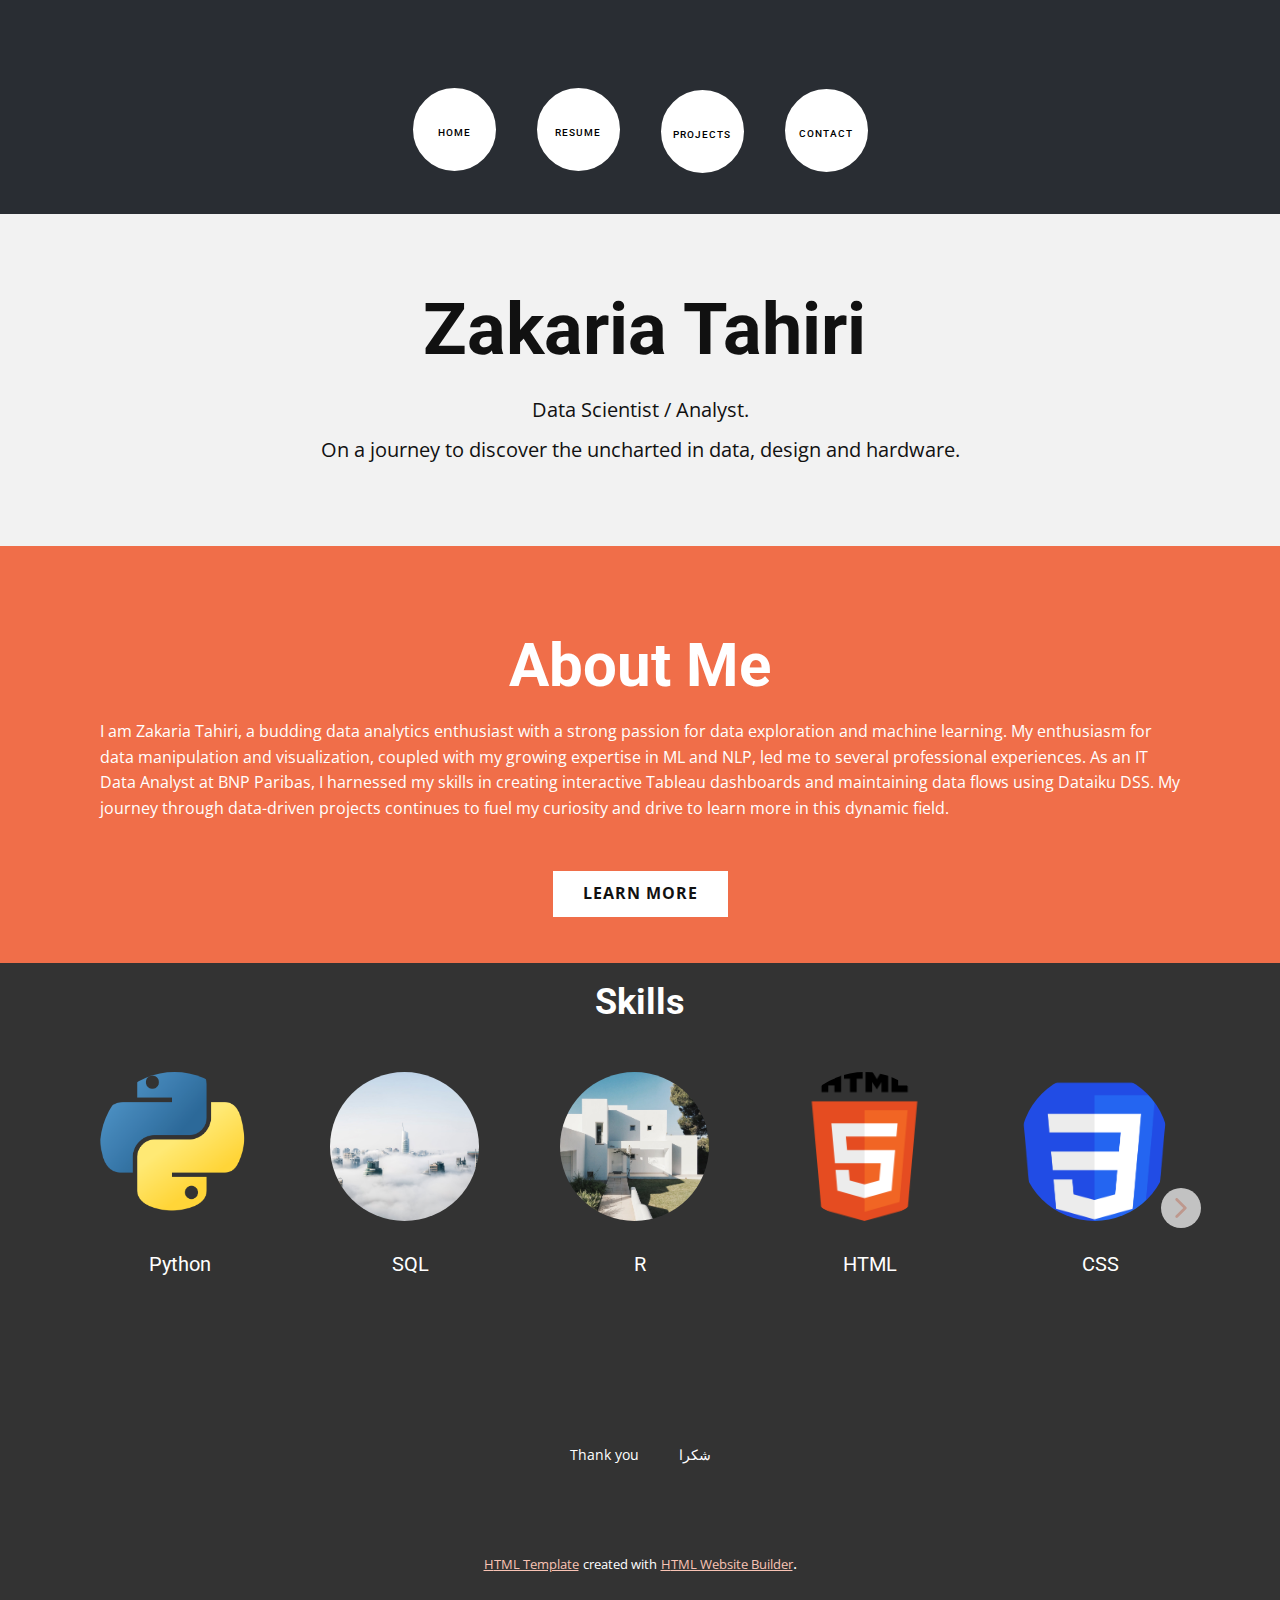
==== index.html @ 678f65ca "main" ====
<!DOCTYPE html>
<html style="font-size: 16px;" lang="en"><head>
    <meta name="viewport" content="width=device-width, initial-scale=1.0">
    <meta charset="utf-8">
    <meta name="keywords" content="​Hello!, ​Kalvin Piterson, My Portfolio, Testimonials, ​IT Solution Strategy Development, ​My Experties, Nam ultrices ultrices nec tortor pulvinar esteras loremips est orem., Follow us, Contact Me">
    <meta name="description" content="">
    <title>Home</title>
    <link rel="stylesheet" href="nicepage.css" media="screen">
<link rel="stylesheet" href="Home.css" media="screen">
    <script class="u-script" type="text/javascript" src="jquery.js" defer=""></script>
    <script class="u-script" type="text/javascript" src="nicepage.js" defer=""></script>
    <meta name="generator" content="Nicepage 5.3.6, nicepage.com">
    <link id="u-theme-google-font" rel="stylesheet" href="https://fonts.googleapis.com/css?family=Roboto:100,100i,300,300i,400,400i,500,500i,700,700i,900,900i|Open+Sans:300,300i,400,400i,500,500i,600,600i,700,700i,800,800i">
    
    
    
    
    <script type="application/ld+json">{
		"@context": "http://schema.org",
		"@type": "Organization",
		"name": ""
}</script>
    <meta name="theme-color" content="#f06e49">
    <meta property="og:title" content="Home">
    <meta property="og:type" content="website">
  </head>
  <body data-home-page="Home.html" data-home-page-title="Home" class="u-body u-palette-1-base u-xl-mode" data-lang="en"><header class="u-clearfix u-header u-palette-5-dark-3 u-header" id="sec-48dd"><div class="u-clearfix u-sheet u-sheet-1">
        <div class="u-align-center u-container-align-center u-container-style u-group u-shape-rectangle u-group-1">
          <div class="u-container-layout u-valign-middle u-container-layout-1">
            <div class="u-align-center u-border-4 u-border-white u-container-align-center u-container-style u-group u-hover-feature u-shape-circle u-white u-group-2" data-href="Resume.html" title="Resume">
              <div class="u-container-layout u-valign-middle">
                <h5 class="u-align-center u-hover-feature u-text u-text-default u-text-palette-1-base u-text-1">
                  <a class="u-active-none u-border-none u-btn u-button-link u-button-style u-hover-none u-none u-text-black u-btn-1" href="Resume.html">Resume</a>
                </h5>
              </div>
            </div>
            <div class="u-align-center u-border-4 u-border-white u-container-align-center u-container-style u-group u-hover-feature u-shape-circle u-white u-group-3" data-href="Home.html" title="Home">
              <div class="u-container-layout u-valign-middle">
                <h5 class="u-align-center u-hover-feature u-text u-text-default u-text-palette-1-base u-text-2">
                  <a class="u-active-none u-border-none u-btn u-button-link u-button-style u-hover-none u-none u-text-black u-btn-2" href="https://nicepage.com/k/auction-website-templates">Home</a>
                </h5>
              </div>
            </div>
            <div class="u-align-center u-border-4 u-border-white u-container-align-center u-container-style u-group u-hover-feature u-shape-circle u-white u-group-4" data-animation-name="" data-animation-duration="0" data-animation-delay="0" data-animation-direction="" data-href="Contact.html" title="Contact">
              <div class="u-container-layout u-valign-middle">
                <h5 class="u-align-center u-hover-feature u-text u-text-default u-text-palette-3-base u-text-3">
                  <a class="u-active-none u-border-hover-grey-75 u-border-none u-btn u-button-link u-button-style u-hover-none u-none u-text-black u-btn-3" href="https://nicepage.cc">Contact</a>
                </h5>
              </div>
            </div>
            <div class="u-align-center u-border-4 u-border-white u-container-align-center u-container-style u-group u-hover-feature u-shape-circle u-white u-group-5" data-animation-name="" data-animation-duration="0" data-animation-delay="0" data-animation-direction="">
              <div class="u-container-layout u-valign-middle">
                <h5 class="u-align-center u-hover-feature u-text u-text-default u-text-palette-2-base u-text-4">
                  <a class="u-active-none u-border-none u-btn u-button-link u-button-style u-hover-none u-none u-text-black u-btn-4" href="Projects.html">Projects</a>
                </h5>
              </div>
            </div>
          </div>
        </div>
      </div></header>
    <section class="u-align-center u-clearfix u-grey-5 u-section-1" id="sec-8700">
      <div class="u-clearfix u-sheet u-valign-middle u-sheet-1">
        <h1 class="u-align-center u-text u-text-1">Zakaria Tahiri</h1>
        <p class="u-align-center u-text u-text-2">Data Scientist / Analyst.<br> On a journey to discover the uncharted in data, design and hardware.
        </p>
      </div>
      
      
      
      
      
      
      
      
    </section>
    <section class="u-clearfix u-section-2" id="sec-98ee">
      <div class="u-clearfix u-sheet u-sheet-1">
        <div class="u-clearfix u-expanded-width u-gutter-0 u-layout-wrap u-layout-wrap-1">
          <div class="u-layout">
            <div class="u-layout-row">
              <div class="u-align-left u-container-style u-layout-cell u-right-cell u-size-60 u-layout-cell-1">
                <div class="u-container-layout u-valign-bottom u-container-layout-1">
                  <h2 class="u-text u-text-1">About Me</h2>
                  <p class="u-text u-text-2"> I am Zakaria Tahiri, a budding data analytics enthusiast with a strong passion for data exploration and machine learning. My enthusiasm for data manipulation and visualization, coupled with my growing expertise in ML and NLP, led me to several professional experiences. As an IT Data Analyst at BNP Paribas, I harnessed my skills in creating interactive Tableau dashboards and maintaining data flows using Dataiku DSS. My journey through data-driven projects continues to fuel my curiosity and drive to learn more in this dynamic field.</p>
                  <a href="Contact.html" class="u-border-none u-btn u-button-style u-hover-black u-white u-btn-1">Learn more</a>
                </div>
              </div>
            </div>
          </div>
        </div>
      </div>
    </section>
    <section class="u-clearfix u-grey-80 u-section-3" id="carousel_57ac">
      <div class="u-clearfix u-sheet u-valign-middle u-sheet-1">
        <h2 class="u-align-center u-text u-text-default u-text-font u-text-1">Skills</h2>
        <div class="u-expanded-width u-layout-horizontal u-list u-list-1">
          <div class="u-repeater u-repeater-1">
            <div class="u-container-align-center u-container-style u-list-item u-repeater-item">
              <div class="u-container-layout u-similar-container u-container-layout-1">
                <div class="u-image u-image-circle u-image-1" alt="" data-image-width="1869" data-image-height="2048"></div>
                <h5 class="u-align-center u-text u-text-default u-text-2">Python</h5>
              </div>
            </div>
            <div class="u-container-align-center u-container-style u-list-item u-repeater-item">
              <div class="u-container-layout u-similar-container u-container-layout-2">
                <div class="u-image u-image-circle u-image-2" alt="" data-image-width="920" data-image-height="920"></div>
                <h5 class="u-align-center u-text u-text-default u-text-3">SQL</h5>
              </div>
            </div>
            <div class="u-container-align-center u-container-style u-list-item u-repeater-item">
              <div class="u-container-layout u-similar-container u-container-layout-3">
                <div class="u-image u-image-circle u-image-3" alt="" data-image-width="2560" data-image-height="1984"></div>
                <h5 class="u-align-center u-text u-text-default u-text-4">R</h5>
              </div>
            </div>
            <div class="u-container-align-center u-container-style u-list-item u-repeater-item">
              <div class="u-container-layout u-similar-container u-container-layout-4">
                <div class="u-image u-image-circle u-image-4" alt="" data-image-width="640" data-image-height="640"></div>
                <h5 class="u-align-center u-text u-text-default u-text-5">HTML</h5>
              </div>
            </div>
            <div class="u-container-align-center u-container-style u-list-item u-repeater-item">
              <div class="u-container-layout u-similar-container u-container-layout-5">
                <div class="u-image u-image-circle u-image-5" alt="" data-image-width="1452" data-image-height="2048"></div>
                <h5 class="u-align-center u-text u-text-default u-text-6">CSS</h5>
              </div>
            </div>
            <div class="u-container-align-center u-container-style u-list-item u-repeater-item">
              <div class="u-container-layout u-similar-container u-container-layout-6">
                <div class="u-image u-image-circle u-image-6" alt="" data-image-width="2800" data-image-height="1750"></div>
                <h5 class="u-align-center u-text u-text-default u-text-7">Javascript</h5>
              </div>
            </div>
            <div class="u-container-align-center u-container-style u-list-item u-repeater-item">
              <div class="u-container-layout u-similar-container u-container-layout-7">
                <div class="u-image u-image-circle u-image-7" alt="" data-image-width="334" data-image-height="334"></div>
                <h5 class="u-align-center u-text u-text-default u-text-8">Dataiku</h5>
              </div>
            </div>
            <div class="u-container-align-center u-container-style u-list-item u-repeater-item">
              <div class="u-container-layout u-similar-container u-container-layout-8">
                <div class="u-image u-image-circle u-image-8" alt="" data-image-width="2500" data-image-height="2467"></div>
                <h5 class="u-align-center u-text u-text-default u-text-9">Tableau</h5>
              </div>
            </div>
            <div class="u-container-align-center u-container-style u-list-item u-repeater-item">
              <div class="u-container-layout u-similar-container u-container-layout-9">
                <div class="u-image u-image-circle u-image-9" alt="" data-image-width="630" data-image-height="630"></div>
                <h5 class="u-align-center u-text u-text-default u-text-10">Power BI</h5>
              </div>
            </div>
          </div>
          <a class="u-absolute-vcenter u-gallery-nav u-gallery-nav-prev u-icon-circle u-opacity u-opacity-70 u-spacing-10 u-white u-gallery-nav-1" href="#" role="button">
            <span aria-hidden="true">
              <svg viewBox="0 0 451.847 451.847"><path d="M97.141,225.92c0-8.095,3.091-16.192,9.259-22.366L300.689,9.27c12.359-12.359,32.397-12.359,44.751,0
c12.354,12.354,12.354,32.388,0,44.748L173.525,225.92l171.903,171.909c12.354,12.354,12.354,32.391,0,44.744
c-12.354,12.365-32.386,12.365-44.745,0l-194.29-194.281C100.226,242.115,97.141,234.018,97.141,225.92z"></path></svg>
            </span>
            <span class="sr-only">
              <svg viewBox="0 0 451.847 451.847"><path d="M97.141,225.92c0-8.095,3.091-16.192,9.259-22.366L300.689,9.27c12.359-12.359,32.397-12.359,44.751,0
c12.354,12.354,12.354,32.388,0,44.748L173.525,225.92l171.903,171.909c12.354,12.354,12.354,32.391,0,44.744
c-12.354,12.365-32.386,12.365-44.745,0l-194.29-194.281C100.226,242.115,97.141,234.018,97.141,225.92z"></path></svg>
            </span>
          </a>
          <a class="u-gallery-nav u-gallery-nav-next u-icon-circle u-opacity u-opacity-70 u-spacing-10 u-white u-gallery-nav-2" href="#" role="button">
            <span aria-hidden="true">
              <svg viewBox="0 0 451.846 451.847"><path d="M345.441,248.292L151.154,442.573c-12.359,12.365-32.397,12.365-44.75,0c-12.354-12.354-12.354-32.391,0-44.744
L278.318,225.92L106.409,54.017c-12.354-12.359-12.354-32.394,0-44.748c12.354-12.359,32.391-12.359,44.75,0l194.287,194.284
c6.177,6.18,9.262,14.271,9.262,22.366C354.708,234.018,351.617,242.115,345.441,248.292z"></path></svg>
            </span>
            <span class="sr-only">
              <svg viewBox="0 0 451.846 451.847"><path d="M345.441,248.292L151.154,442.573c-12.359,12.365-32.397,12.365-44.75,0c-12.354-12.354-12.354-32.391,0-44.744
L278.318,225.92L106.409,54.017c-12.354-12.359-12.354-32.394,0-44.748c12.354-12.359,32.391-12.359,44.75,0l194.287,194.284
c6.177,6.18,9.262,14.271,9.262,22.366C354.708,234.018,351.617,242.115,345.441,248.292z"></path></svg>
            </span>
          </a>
        </div>
      </div>
    </section>
    
    
    <footer class="u-align-center u-clearfix u-footer u-grey-80 u-footer" id="sec-68bd"><div class="u-clearfix u-sheet u-valign-middle u-sheet-1">
        <p class="u-small-text u-text u-text-variant u-text-1">Thank you&nbsp; &nbsp; &nbsp; &nbsp; &nbsp; شكرا</p>
      </div></footer>
    <section class="u-backlink u-clearfix u-grey-80">
      <a class="u-link" href="https://nicepage.com/html-templates" target="_blank">
        <span>HTML Template</span>
      </a>
      <p class="u-text">
        <span>created with</span>
      </p>
      <a class="u-link" href="https://nicepage.com/html-website-builder" target="_blank">
        <span>HTML Website Builder</span>
      </a>. 
    </section>
  
</body></html>
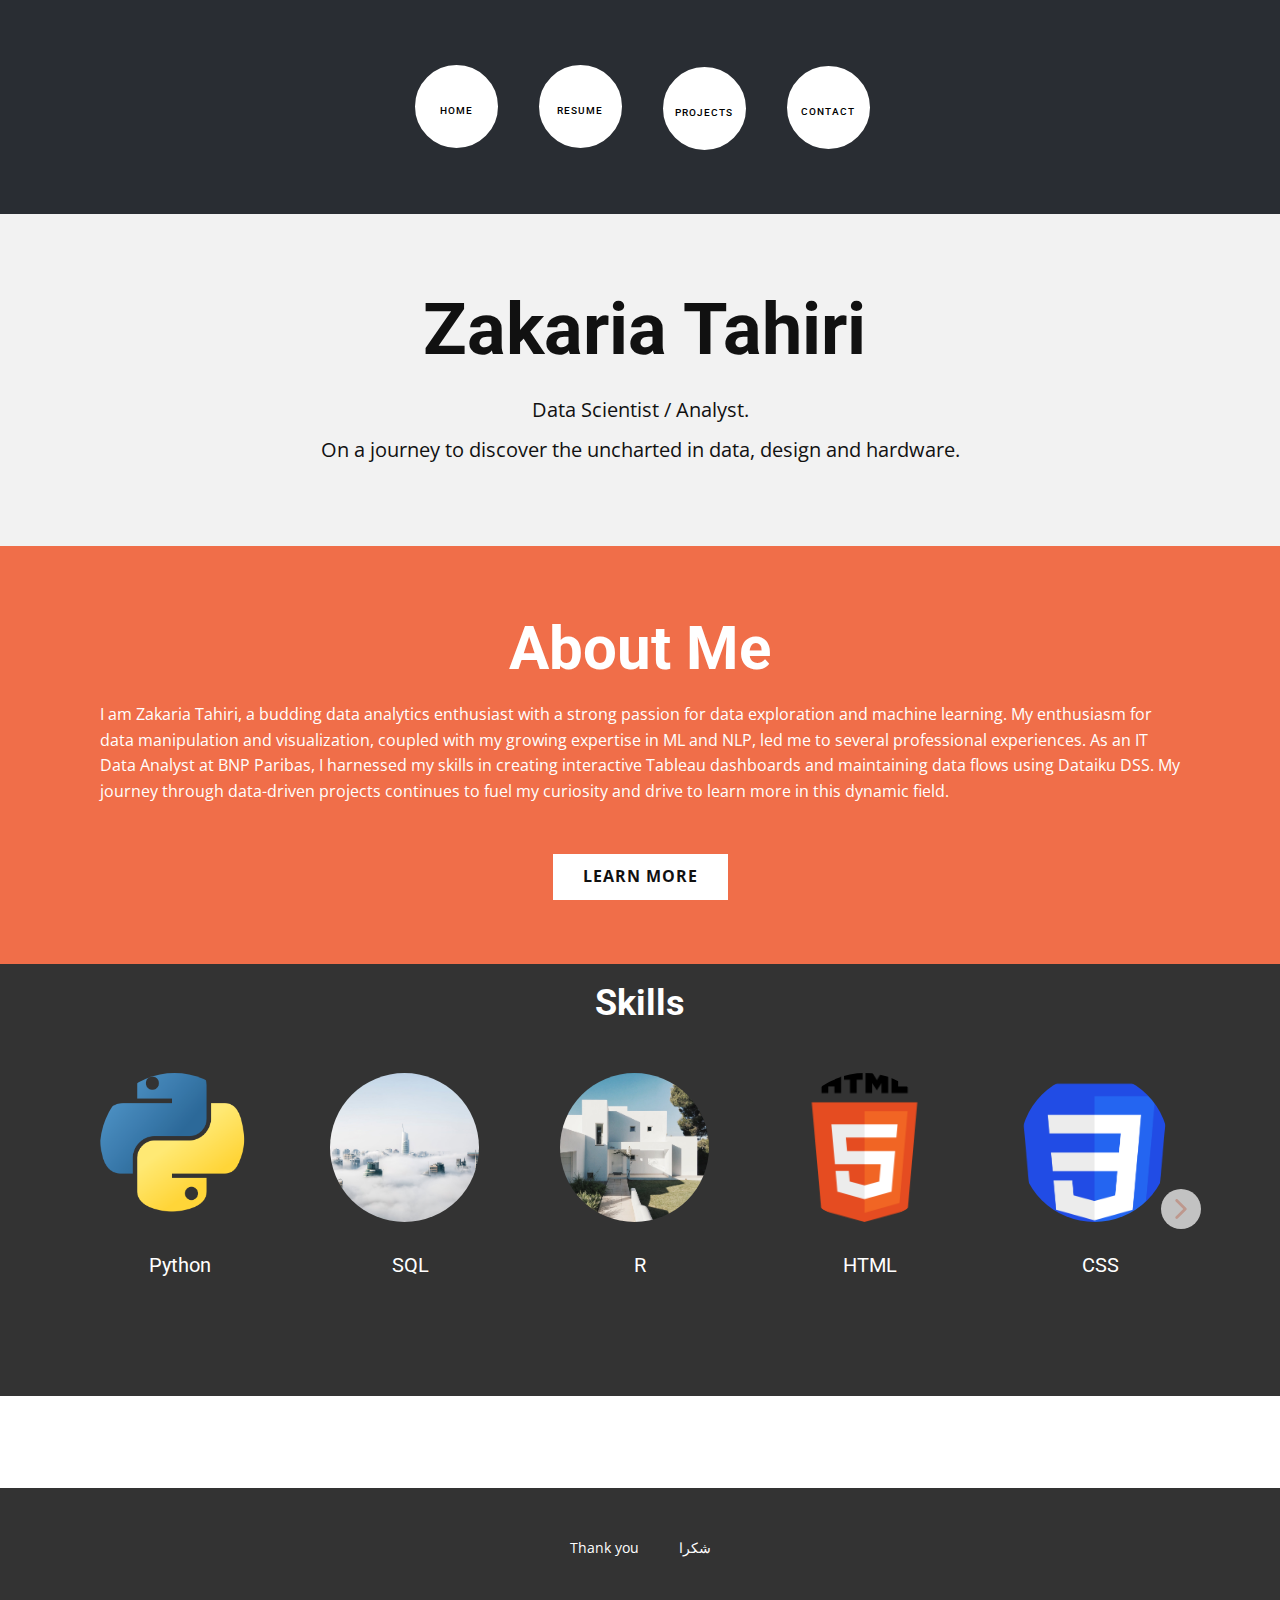
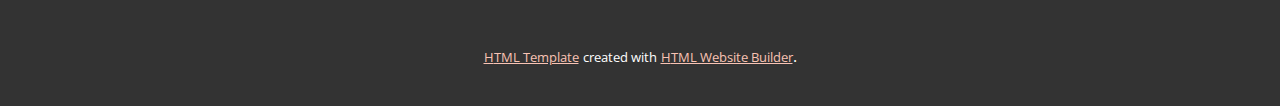
==== commit db4b863d: "fixed final" ====
--- a/index.html
+++ b/index.html
@@ -15,6 +15,7 @@
     
     
     
+    
     <script type="application/ld+json">{
 		"@context": "http://schema.org",
 		"@type": "Organization",
@@ -24,31 +25,31 @@
     <meta property="og:title" content="Home">
     <meta property="og:type" content="website">
   </head>
-  <body data-home-page="Home.html" data-home-page-title="Home" class="u-body u-palette-1-base u-xl-mode" data-lang="en"><header class="u-clearfix u-header u-palette-5-dark-3 u-header" id="sec-48dd"><div class="u-clearfix u-sheet u-sheet-1">
+  <body data-home-page="Home.html" data-home-page-title="Home" class="u-body u-palette-1-base u-xl-mode" data-lang="en"><header class="u-clearfix u-header u-palette-5-dark-3 u-header" id="sec-48dd"><div class="u-clearfix u-sheet u-valign-middle-xl u-sheet-1">
         <div class="u-align-center u-container-align-center u-container-style u-group u-shape-rectangle u-group-1">
-          <div class="u-container-layout u-valign-middle u-container-layout-1">
+          <div class="u-container-layout u-container-layout-1">
             <div class="u-align-center u-border-4 u-border-white u-container-align-center u-container-style u-group u-hover-feature u-shape-circle u-white u-group-2" data-href="Resume.html" title="Resume">
-              <div class="u-container-layout u-valign-middle">
+              <div class="u-container-layout u-valign-middle u-container-layout-2">
                 <h5 class="u-align-center u-hover-feature u-text u-text-default u-text-palette-1-base u-text-1">
                   <a class="u-active-none u-border-none u-btn u-button-link u-button-style u-hover-none u-none u-text-black u-btn-1" href="Resume.html">Resume</a>
                 </h5>
               </div>
             </div>
             <div class="u-align-center u-border-4 u-border-white u-container-align-center u-container-style u-group u-hover-feature u-shape-circle u-white u-group-3" data-href="Home.html" title="Home">
-              <div class="u-container-layout u-valign-middle">
+              <div class="u-container-layout u-valign-middle u-container-layout-3">
                 <h5 class="u-align-center u-hover-feature u-text u-text-default u-text-palette-1-base u-text-2">
-                  <a class="u-active-none u-border-none u-btn u-button-link u-button-style u-hover-none u-none u-text-black u-btn-2" href="https://nicepage.com/k/auction-website-templates">Home</a>
+                  <a class="u-active-none u-border-none u-btn u-button-link u-button-style u-hover-none u-none u-text-black u-btn-2" href="Home.html">Home</a>
                 </h5>
               </div>
             </div>
             <div class="u-align-center u-border-4 u-border-white u-container-align-center u-container-style u-group u-hover-feature u-shape-circle u-white u-group-4" data-animation-name="" data-animation-duration="0" data-animation-delay="0" data-animation-direction="" data-href="Contact.html" title="Contact">
               <div class="u-container-layout u-valign-middle">
                 <h5 class="u-align-center u-hover-feature u-text u-text-default u-text-palette-3-base u-text-3">
-                  <a class="u-active-none u-border-hover-grey-75 u-border-none u-btn u-button-link u-button-style u-hover-none u-none u-text-black u-btn-3" href="https://nicepage.cc">Contact</a>
-                </h5>
-              </div>
-            </div>
-            <div class="u-align-center u-border-4 u-border-white u-container-align-center u-container-style u-group u-hover-feature u-shape-circle u-white u-group-5" data-animation-name="" data-animation-duration="0" data-animation-delay="0" data-animation-direction="">
+                  <a class="u-active-none u-border-hover-grey-75 u-border-none u-btn u-button-link u-button-style u-hover-none u-none u-text-black u-btn-3" href="Contact.html">Contact</a>
+                </h5>
+              </div>
+            </div>
+            <div class="u-align-center u-border-4 u-border-white u-container-align-center u-container-style u-group u-hover-feature u-shape-circle u-white u-group-5" data-animation-name="" data-animation-duration="0" data-animation-delay="0" data-animation-direction="" data-href="Projects.html" title="Projects">
               <div class="u-container-layout u-valign-middle">
                 <h5 class="u-align-center u-hover-feature u-text u-text-default u-text-palette-2-base u-text-4">
                   <a class="u-active-none u-border-none u-btn u-button-link u-button-style u-hover-none u-none u-text-black u-btn-4" href="Projects.html">Projects</a>
@@ -78,10 +79,10 @@
         <div class="u-clearfix u-expanded-width u-gutter-0 u-layout-wrap u-layout-wrap-1">
           <div class="u-layout">
             <div class="u-layout-row">
-              <div class="u-align-left u-container-style u-layout-cell u-right-cell u-size-60 u-layout-cell-1">
+              <div class="u-align-left-lg u-align-left-md u-align-left-sm u-align-left-xl u-container-style u-layout-cell u-right-cell u-size-60 u-layout-cell-1">
                 <div class="u-container-layout u-valign-bottom u-container-layout-1">
-                  <h2 class="u-text u-text-1">About Me</h2>
-                  <p class="u-text u-text-2"> I am Zakaria Tahiri, a budding data analytics enthusiast with a strong passion for data exploration and machine learning. My enthusiasm for data manipulation and visualization, coupled with my growing expertise in ML and NLP, led me to several professional experiences. As an IT Data Analyst at BNP Paribas, I harnessed my skills in creating interactive Tableau dashboards and maintaining data flows using Dataiku DSS. My journey through data-driven projects continues to fuel my curiosity and drive to learn more in this dynamic field.</p>
+                  <h2 class="u-align-center-xs u-text u-text-1">About Me</h2>
+                  <p class="u-align-left-xs u-text u-text-2"> I am Zakaria Tahiri, a budding data analytics enthusiast with a strong passion for data exploration and machine learning. My enthusiasm for data manipulation and visualization, coupled with my growing expertise in ML and NLP, led me to several professional experiences. As an IT Data Analyst at BNP Paribas, I harnessed my skills in creating interactive Tableau dashboards and maintaining data flows using Dataiku DSS. My journey through data-driven projects continues to fuel my curiosity and drive to learn more in this dynamic field.</p>
                   <a href="Contact.html" class="u-border-none u-btn u-button-style u-hover-black u-white u-btn-1">Learn more</a>
                 </div>
               </div>
@@ -176,6 +177,9 @@
           </a>
         </div>
       </div>
+    </section>
+    <section class="u-clearfix u-white u-section-4" id="sec-2fbf">
+      <div class="u-clearfix u-sheet u-sheet-1"></div>
     </section>
     
     
--- a/nicepage.css
+++ b/nicepage.css
@@ -23496,12 +23496,12 @@
 .u-container-layout.u-container-layout.u-color-1-dark-3:before,
 .u-table-alt-color-1-dark-3 tr:nth-child(even) {
   color: #ffffff;
-  background-color: #292d33;
+  background-color: #332b29;
 }
 .u-button-style.u-color-1-dark-3,
 .u-button-style.u-color-1-dark-3[class*="u-border-"] {
   color: #ffffff !important;
-  background-color: #292d33 !important;
+  background-color: #332b29 !important;
 }
 .u-button-style.u-color-1-dark-3:hover,
 .u-button-style.u-color-1-dark-3[class*="u-border-"]:hover,
@@ -23514,7 +23514,7 @@
 li.active > .u-button-style.u-button-style.u-color-1-dark-3,
 li.active > .u-button-style.u-button-style.u-color-1-dark-3[class*="u-border-"] {
   color: #ffffff !important;
-  background-color: #25292e !important;
+  background-color: #2e2725 !important;
 }
 .u-hover-color-1-dark-3:hover,
 .u-hover-color-1-dark-3[class*="u-border-"]:hover,
@@ -23537,10 +23537,10 @@
 li.active > a.u-button-style.u-button-style.u-active-color-1-dark-3,
 li.active > a.u-button-style.u-button-style.u-active-color-1-dark-3[class*="u-border-"] {
   color: #ffffff !important;
-  background-color: #292d33 !important;
+  background-color: #332b29 !important;
 }
 a.u-link.u-hover-color-1-dark-3:hover {
-  color: #292d33 !important;
+  color: #332b29 !important;
 }
 .u-color-1-dark-2,
 .u-body.u-color-1-dark-2,
@@ -23551,12 +23551,12 @@
 .u-container-layout.u-container-layout.u-color-1-dark-2:before,
 .u-table-alt-color-1-dark-2 tr:nth-child(even) {
   color: #ffffff;
-  background-color: #555c66;
+  background-color: #725248;
 }
 .u-button-style.u-color-1-dark-2,
 .u-button-style.u-color-1-dark-2[class*="u-border-"] {
   color: #ffffff !important;
-  background-color: #555c66 !important;
+  background-color: #725248 !important;
 }
 .u-button-style.u-color-1-dark-2:hover,
 .u-button-style.u-color-1-dark-2[class*="u-border-"]:hover,
@@ -23569,7 +23569,7 @@
 li.active > .u-button-style.u-button-style.u-color-1-dark-2,
 li.active > .u-button-style.u-button-style.u-color-1-dark-2[class*="u-border-"] {
   color: #ffffff !important;
-  background-color: #4d535c !important;
+  background-color: #674a41 !important;
 }
 .u-hover-color-1-dark-2:hover,
 .u-hover-color-1-dark-2[class*="u-border-"]:hover,
@@ -23592,10 +23592,10 @@
 li.active > a.u-button-style.u-button-style.u-active-color-1-dark-2,
 li.active > a.u-button-style.u-button-style.u-active-color-1-dark-2[class*="u-border-"] {
   color: #ffffff !important;
-  background-color: #555c66 !important;
+  background-color: #725248 !important;
 }
 a.u-link.u-hover-color-1-dark-2:hover {
-  color: #555c66 !important;
+  color: #725248 !important;
 }
 .u-color-1-dark-1,
 .u-body.u-color-1-dark-1,
@@ -23606,12 +23606,12 @@
 .u-container-layout.u-container-layout.u-color-1-dark-1:before,
 .u-table-alt-color-1-dark-1 tr:nth-child(even) {
   color: #ffffff;
-  background-color: #858e99;
+  background-color: #b16853;
 }
 .u-button-style.u-color-1-dark-1,
 .u-button-style.u-color-1-dark-1[class*="u-border-"] {
   color: #ffffff !important;
-  background-color: #858e99 !important;
+  background-color: #b16853 !important;
 }
 .u-button-style.u-color-1-dark-1:hover,
 .u-button-style.u-color-1-dark-1[class*="u-border-"]:hover,
@@ -23624,7 +23624,7 @@
 li.active > .u-button-style.u-button-style.u-color-1-dark-1,
 li.active > .u-button-style.u-button-style.u-color-1-dark-1[class*="u-border-"] {
   color: #ffffff !important;
-  background-color: #75808c !important;
+  background-color: #a15d49 !important;
 }
 .u-hover-color-1-dark-1:hover,
 .u-hover-color-1-dark-1[class*="u-border-"]:hover,
@@ -23647,10 +23647,10 @@
 li.active > a.u-button-style.u-button-style.u-active-color-1-dark-1,
 li.active > a.u-button-style.u-button-style.u-active-color-1-dark-1[class*="u-border-"] {
   color: #ffffff !important;
-  background-color: #858e99 !important;
+  background-color: #b16853 !important;
 }
 a.u-link.u-hover-color-1-dark-1:hover {
-  color: #858e99 !important;
+  color: #b16853 !important;
 }
 .u-color-1,
 .u-body.u-color-1,
@@ -23660,13 +23660,13 @@
 .u-color-1.u-sidenav:before,
 .u-container-layout.u-container-layout.u-color-1:before,
 .u-table-alt-color-1 tr:nth-child(even) {
-  color: #111111;
-  background-color: #b9c1cc;
+  color: #ffffff;
+  background-color: #f06e49;
 }
 .u-button-style.u-color-1,
 .u-button-style.u-color-1[class*="u-border-"] {
-  color: #111111 !important;
-  background-color: #b9c1cc !important;
+  color: #ffffff !important;
+  background-color: #f06e49 !important;
 }
 .u-button-style.u-color-1:hover,
 .u-button-style.u-color-1[class*="u-border-"]:hover,
@@ -23678,8 +23678,8 @@
 .u-button-style.u-button-style.u-color-1[class*="u-border-"].active,
 li.active > .u-button-style.u-button-style.u-color-1,
 li.active > .u-button-style.u-button-style.u-color-1[class*="u-border-"] {
-  color: #111111 !important;
-  background-color: #a2adbc !important;
+  color: #ffffff !important;
+  background-color: #ee572c !important;
 }
 .u-hover-color-1:hover,
 .u-hover-color-1[class*="u-border-"]:hover,
@@ -23701,11 +23701,11 @@
 a.u-button-style.u-button-style.active > .u-active-color-1[class*="u-border-"],
 li.active > a.u-button-style.u-button-style.u-active-color-1,
 li.active > a.u-button-style.u-button-style.u-active-color-1[class*="u-border-"] {
-  color: #111111 !important;
-  background-color: #b9c1cc !important;
+  color: #ffffff !important;
+  background-color: #f06e49 !important;
 }
 a.u-link.u-hover-color-1:hover {
-  color: #b9c1cc !important;
+  color: #f06e49 !important;
 }
 .u-color-1-light-1,
 .u-body.u-color-1-light-1,
@@ -23715,13 +23715,13 @@
 .u-color-1-light-1.u-sidenav:before,
 .u-container-layout.u-container-layout.u-color-1-light-1:before,
 .u-table-alt-color-1-light-1 tr:nth-child(even) {
-  color: #111111;
-  background-color: #ccd3db;
+  color: #ffffff;
+  background-color: #f5987d;
 }
 .u-button-style.u-color-1-light-1,
 .u-button-style.u-color-1-light-1[class*="u-border-"] {
-  color: #111111 !important;
-  background-color: #ccd3db !important;
+  color: #ffffff !important;
+  background-color: #f5987d !important;
 }
 .u-button-style.u-color-1-light-1:hover,
 .u-button-style.u-color-1-light-1[class*="u-border-"]:hover,
@@ -23733,8 +23733,8 @@
 .u-button-style.u-button-style.u-color-1-light-1[class*="u-border-"].active,
 li.active > .u-button-style.u-button-style.u-color-1-light-1,
 li.active > .u-button-style.u-button-style.u-color-1-light-1[class*="u-border-"] {
-  color: #111111 !important;
-  background-color: #b3bec9 !important;
+  color: #ffffff !important;
+  background-color: #f27d5b !important;
 }
 .u-hover-color-1-light-1:hover,
 .u-hover-color-1-light-1[class*="u-border-"]:hover,
@@ -23756,11 +23756,11 @@
 a.u-button-style.u-button-style.active > .u-active-color-1-light-1[class*="u-border-"],
 li.active > a.u-button-style.u-button-style.u-active-color-1-light-1,
 li.active > a.u-button-style.u-button-style.u-active-color-1-light-1[class*="u-border-"] {
-  color: #111111 !important;
-  background-color: #ccd3db !important;
+  color: #ffffff !important;
+  background-color: #f5987d !important;
 }
 a.u-link.u-hover-color-1-light-1:hover {
-  color: #ccd3db !important;
+  color: #f5987d !important;
 }
 .u-color-1-light-2,
 .u-body.u-color-1-light-2,
@@ -23771,12 +23771,12 @@
 .u-container-layout.u-container-layout.u-color-1-light-2:before,
 .u-table-alt-color-1-light-2 tr:nth-child(even) {
   color: #111111;
-  background-color: #e0e5eb;
+  background-color: #f9c3b4;
 }
 .u-button-style.u-color-1-light-2,
 .u-button-style.u-color-1-light-2[class*="u-border-"] {
   color: #111111 !important;
-  background-color: #e0e5eb !important;
+  background-color: #f9c3b4 !important;
 }
 .u-button-style.u-color-1-light-2:hover,
 .u-button-style.u-color-1-light-2[class*="u-border-"]:hover,
@@ -23789,7 +23789,7 @@
 li.active > .u-button-style.u-button-style.u-color-1-light-2,
 li.active > .u-button-style.u-button-style.u-color-1-light-2[class*="u-border-"] {
   color: #111111 !important;
-  background-color: #c4ced9 !important;
+  background-color: #f6a38c !important;
 }
 .u-hover-color-1-light-2:hover,
 .u-hover-color-1-light-2[class*="u-border-"]:hover,
@@ -23812,10 +23812,10 @@
 li.active > a.u-button-style.u-button-style.u-active-color-1-light-2,
 li.active > a.u-button-style.u-button-style.u-active-color-1-light-2[class*="u-border-"] {
   color: #111111 !important;
-  background-color: #e0e5eb !important;
+  background-color: #f9c3b4 !important;
 }
 a.u-link.u-hover-color-1-light-2:hover {
-  color: #e0e5eb !important;
+  color: #f9c3b4 !important;
 }
 .u-color-1-light-3,
 .u-body.u-color-1-light-3,
@@ -23826,12 +23826,12 @@
 .u-container-layout.u-container-layout.u-color-1-light-3:before,
 .u-table-alt-color-1-light-3 tr:nth-child(even) {
   color: #111111;
-  background-color: #f5f7fa;
+  background-color: #fef0ec;
 }
 .u-button-style.u-color-1-light-3,
 .u-button-style.u-color-1-light-3[class*="u-border-"] {
   color: #111111 !important;
-  background-color: #f5f7fa !important;
+  background-color: #fef0ec !important;
 }
 .u-button-style.u-color-1-light-3:hover,
 .u-button-style.u-color-1-light-3[class*="u-border-"]:hover,
@@ -23844,7 +23844,7 @@
 li.active > .u-button-style.u-button-style.u-color-1-light-3,
 li.active > .u-button-style.u-button-style.u-color-1-light-3[class*="u-border-"] {
   color: #111111 !important;
-  background-color: #d4dde9 !important;
+  background-color: #fccbbd !important;
 }
 .u-hover-color-1-light-3:hover,
 .u-hover-color-1-light-3[class*="u-border-"]:hover,
@@ -23867,10 +23867,10 @@
 li.active > a.u-button-style.u-button-style.u-active-color-1-light-3,
 li.active > a.u-button-style.u-button-style.u-active-color-1-light-3[class*="u-border-"] {
   color: #111111 !important;
-  background-color: #f5f7fa !important;
+  background-color: #fef0ec !important;
 }
 a.u-link.u-hover-color-1-light-3:hover {
-  color: #f5f7fa !important;
+  color: #fef0ec !important;
 }
 .u-color-1-base,
 .u-body.u-color-1-base,
@@ -23880,13 +23880,13 @@
 .u-color-1-base.u-sidenav:before,
 .u-container-layout.u-container-layout.u-color-1-base:before,
 .u-table-alt-color-1-base tr:nth-child(even) {
-  color: #111111;
-  background-color: #b9c1cc;
+  color: #ffffff;
+  background-color: #f06e49;
 }
 .u-button-style.u-color-1-base,
 .u-button-style.u-color-1-base[class*="u-border-"] {
-  color: #111111 !important;
-  background-color: #b9c1cc !important;
+  color: #ffffff !important;
+  background-color: #f06e49 !important;
 }
 .u-button-style.u-color-1-base:hover,
 .u-button-style.u-color-1-base[class*="u-border-"]:hover,
@@ -23898,8 +23898,8 @@
 .u-button-style.u-button-style.u-color-1-base[class*="u-border-"].active,
 li.active > .u-button-style.u-button-style.u-color-1-base,
 li.active > .u-button-style.u-button-style.u-color-1-base[class*="u-border-"] {
-  color: #111111 !important;
-  background-color: #a2adbc !important;
+  color: #ffffff !important;
+  background-color: #ee572c !important;
 }
 .u-hover-color-1-base:hover,
 .u-hover-color-1-base[class*="u-border-"]:hover,
@@ -23921,11 +23921,11 @@
 a.u-button-style.u-button-style.active > .u-active-color-1-base[class*="u-border-"],
 li.active > a.u-button-style.u-button-style.u-active-color-1-base,
 li.active > a.u-button-style.u-button-style.u-active-color-1-base[class*="u-border-"] {
-  color: #111111 !important;
-  background-color: #b9c1cc !important;
+  color: #ffffff !important;
+  background-color: #f06e49 !important;
 }
 a.u-link.u-hover-color-1-base:hover {
-  color: #b9c1cc !important;
+  color: #f06e49 !important;
 }
 .u-color-2-dark-3,
 .u-body.u-color-2-dark-3,
@@ -23991,12 +23991,12 @@
 .u-container-layout.u-container-layout.u-color-2-dark-2:before,
 .u-table-alt-color-2-dark-2 tr:nth-child(even) {
   color: #ffffff;
-  background-color: #725248;
+  background-color: #745043;
 }
 .u-button-style.u-color-2-dark-2,
 .u-button-style.u-color-2-dark-2[class*="u-border-"] {
   color: #ffffff !important;
-  background-color: #725248 !important;
+  background-color: #745043 !important;
 }
 .u-button-style.u-color-2-dark-2:hover,
 .u-button-style.u-color-2-dark-2[class*="u-border-"]:hover,
@@ -24009,7 +24009,7 @@
 li.active > .u-button-style.u-button-style.u-color-2-dark-2,
 li.active > .u-button-style.u-button-style.u-color-2-dark-2[class*="u-border-"] {
   color: #ffffff !important;
-  background-color: #674a41 !important;
+  background-color: #68483c !important;
 }
 .u-hover-color-2-dark-2:hover,
 .u-hover-color-2-dark-2[class*="u-border-"]:hover,
@@ -24032,10 +24032,10 @@
 li.active > a.u-button-style.u-button-style.u-active-color-2-dark-2,
 li.active > a.u-button-style.u-button-style.u-active-color-2-dark-2[class*="u-border-"] {
   color: #ffffff !important;
-  background-color: #725248 !important;
+  background-color: #745043 !important;
 }
 a.u-link.u-hover-color-2-dark-2:hover {
-  color: #725248 !important;
+  color: #745043 !important;
 }
 .u-color-2-dark-1,
 .u-body.u-color-2-dark-1,
@@ -24046,12 +24046,12 @@
 .u-container-layout.u-container-layout.u-color-2-dark-1:before,
 .u-table-alt-color-2-dark-1 tr:nth-child(even) {
   color: #ffffff;
-  background-color: #b16853;
+  background-color: #b55f40;
 }
 .u-button-style.u-color-2-dark-1,
 .u-button-style.u-color-2-dark-1[class*="u-border-"] {
   color: #ffffff !important;
-  background-color: #b16853 !important;
+  background-color: #b55f40 !important;
 }
 .u-button-style.u-color-2-dark-1:hover,
 .u-button-style.u-color-2-dark-1[class*="u-border-"]:hover,
@@ -24064,7 +24064,7 @@
 li.active > .u-button-style.u-button-style.u-color-2-dark-1,
 li.active > .u-button-style.u-button-style.u-color-2-dark-1[class*="u-border-"] {
   color: #ffffff !important;
-  background-color: #a15d49 !important;
+  background-color: #a3563a !important;
 }
 .u-hover-color-2-dark-1:hover,
 .u-hover-color-2-dark-1[class*="u-border-"]:hover,
@@ -24087,10 +24087,10 @@
 li.active > a.u-button-style.u-button-style.u-active-color-2-dark-1,
 li.active > a.u-button-style.u-button-style.u-active-color-2-dark-1[class*="u-border-"] {
   color: #ffffff !important;
-  background-color: #b16853 !important;
+  background-color: #b55f40 !important;
 }
 a.u-link.u-hover-color-2-dark-1:hover {
-  color: #b16853 !important;
+  color: #b55f40 !important;
 }
 .u-color-2,
 .u-body.u-color-2,
@@ -24101,12 +24101,12 @@
 .u-container-layout.u-container-layout.u-color-2:before,
 .u-table-alt-color-2 tr:nth-child(even) {
   color: #ffffff;
-  background-color: #f06e49;
+  background-color: #f65921;
 }
 .u-button-style.u-color-2,
 .u-button-style.u-color-2[class*="u-border-"] {
   color: #ffffff !important;
-  background-color: #f06e49 !important;
+  background-color: #f65921 !important;
 }
 .u-button-style.u-color-2:hover,
 .u-button-style.u-color-2[class*="u-border-"]:hover,
@@ -24119,7 +24119,7 @@
 li.active > .u-button-style.u-button-style.u-color-2,
 li.active > .u-button-style.u-button-style.u-color-2[class*="u-border-"] {
   color: #ffffff !important;
-  background-color: #ee572c !important;
+  background-color: #f1470a !important;
 }
 .u-hover-color-2:hover,
 .u-hover-color-2[class*="u-border-"]:hover,
@@ -24142,10 +24142,10 @@
 li.active > a.u-button-style.u-button-style.u-active-color-2,
 li.active > a.u-button-style.u-button-style.u-active-color-2[class*="u-border-"] {
   color: #ffffff !important;
-  background-color: #f06e49 !important;
+  background-color: #f65921 !important;
 }
 a.u-link.u-hover-color-2:hover {
-  color: #f06e49 !important;
+  color: #f65921 !important;
 }
 .u-color-2-light-1,
 .u-body.u-color-2-light-1,
@@ -24156,12 +24156,12 @@
 .u-container-layout.u-container-layout.u-color-2-light-1:before,
 .u-table-alt-color-2-light-1 tr:nth-child(even) {
   color: #ffffff;
-  background-color: #f5987d;
+  background-color: #f98a62;
 }
 .u-button-style.u-color-2-light-1,
 .u-button-style.u-color-2-light-1[class*="u-border-"] {
   color: #ffffff !important;
-  background-color: #f5987d !important;
+  background-color: #f98a62 !important;
 }
 .u-button-style.u-color-2-light-1:hover,
 .u-button-style.u-color-2-light-1[class*="u-border-"]:hover,
@@ -24174,7 +24174,7 @@
 li.active > .u-button-style.u-button-style.u-color-2-light-1,
 li.active > .u-button-style.u-button-style.u-color-2-light-1[class*="u-border-"] {
   color: #ffffff !important;
-  background-color: #f27d5b !important;
+  background-color: #f87141 !important;
 }
 .u-hover-color-2-light-1:hover,
 .u-hover-color-2-light-1[class*="u-border-"]:hover,
@@ -24197,10 +24197,10 @@
 li.active > a.u-button-style.u-button-style.u-active-color-2-light-1,
 li.active > a.u-button-style.u-button-style.u-active-color-2-light-1[class*="u-border-"] {
   color: #ffffff !important;
-  background-color: #f5987d !important;
+  background-color: #f98a62 !important;
 }
 a.u-link.u-hover-color-2-light-1:hover {
-  color: #f5987d !important;
+  color: #f98a62 !important;
 }
 .u-color-2-light-2,
 .u-body.u-color-2-light-2,
@@ -24211,12 +24211,12 @@
 .u-container-layout.u-container-layout.u-color-2-light-2:before,
 .u-table-alt-color-2-light-2 tr:nth-child(even) {
   color: #111111;
-  background-color: #f9c3b4;
+  background-color: #fbbba4;
 }
 .u-button-style.u-color-2-light-2,
 .u-button-style.u-color-2-light-2[class*="u-border-"] {
   color: #111111 !important;
-  background-color: #f9c3b4 !important;
+  background-color: #fbbba4 !important;
 }
 .u-button-style.u-color-2-light-2:hover,
 .u-button-style.u-color-2-light-2[class*="u-border-"]:hover,
@@ -24229,7 +24229,7 @@
 li.active > .u-button-style.u-button-style.u-color-2-light-2,
 li.active > .u-button-style.u-button-style.u-color-2-light-2[class*="u-border-"] {
   color: #111111 !important;
-  background-color: #f6a38c !important;
+  background-color: #f99d7c !important;
 }
 .u-hover-color-2-light-2:hover,
 .u-hover-color-2-light-2[class*="u-border-"]:hover,
@@ -24252,10 +24252,10 @@
 li.active > a.u-button-style.u-button-style.u-active-color-2-light-2,
 li.active > a.u-button-style.u-button-style.u-active-color-2-light-2[class*="u-border-"] {
   color: #111111 !important;
-  background-color: #f9c3b4 !important;
+  background-color: #fbbba4 !important;
 }
 a.u-link.u-hover-color-2-light-2:hover {
-  color: #f9c3b4 !important;
+  color: #fbbba4 !important;
 }
 .u-color-2-light-3,
 .u-body.u-color-2-light-3,
@@ -24266,12 +24266,12 @@
 .u-container-layout.u-container-layout.u-color-2-light-3:before,
 .u-table-alt-color-2-light-3 tr:nth-child(even) {
   color: #111111;
-  background-color: #fef0ec;
+  background-color: #feeee8;
 }
 .u-button-style.u-color-2-light-3,
 .u-button-style.u-color-2-light-3[class*="u-border-"] {
   color: #111111 !important;
-  background-color: #fef0ec !important;
+  background-color: #feeee8 !important;
 }
 .u-button-style.u-color-2-light-3:hover,
 .u-button-style.u-color-2-light-3[class*="u-border-"]:hover,
@@ -24284,7 +24284,7 @@
 li.active > .u-button-style.u-button-style.u-color-2-light-3,
 li.active > .u-button-style.u-button-style.u-color-2-light-3[class*="u-border-"] {
   color: #111111 !important;
-  background-color: #fccbbd !important;
+  background-color: #fcccb9 !important;
 }
 .u-hover-color-2-light-3:hover,
 .u-hover-color-2-light-3[class*="u-border-"]:hover,
@@ -24307,10 +24307,10 @@
 li.active > a.u-button-style.u-button-style.u-active-color-2-light-3,
 li.active > a.u-button-style.u-button-style.u-active-color-2-light-3[class*="u-border-"] {
   color: #111111 !important;
-  background-color: #fef0ec !important;
+  background-color: #feeee8 !important;
 }
 a.u-link.u-hover-color-2-light-3:hover {
-  color: #fef0ec !important;
+  color: #feeee8 !important;
 }
 .u-color-2-base,
 .u-body.u-color-2-base,
@@ -24321,12 +24321,12 @@
 .u-container-layout.u-container-layout.u-color-2-base:before,
 .u-table-alt-color-2-base tr:nth-child(even) {
   color: #ffffff;
-  background-color: #f06e49;
+  background-color: #f65921;
 }
 .u-button-style.u-color-2-base,
 .u-button-style.u-color-2-base[class*="u-border-"] {
   color: #ffffff !important;
-  background-color: #f06e49 !important;
+  background-color: #f65921 !important;
 }
 .u-button-style.u-color-2-base:hover,
 .u-button-style.u-color-2-base[class*="u-border-"]:hover,
@@ -24339,7 +24339,7 @@
 li.active > .u-button-style.u-button-style.u-color-2-base,
 li.active > .u-button-style.u-button-style.u-color-2-base[class*="u-border-"] {
   color: #ffffff !important;
-  background-color: #ee572c !important;
+  background-color: #f1470a !important;
 }
 .u-hover-color-2-base:hover,
 .u-hover-color-2-base[class*="u-border-"]:hover,
@@ -24362,10 +24362,10 @@
 li.active > a.u-button-style.u-button-style.u-active-color-2-base,
 li.active > a.u-button-style.u-button-style.u-active-color-2-base[class*="u-border-"] {
   color: #ffffff !important;
-  background-color: #f06e49 !important;
+  background-color: #f65921 !important;
 }
 a.u-link.u-hover-color-2-base:hover {
-  color: #f06e49 !important;
+  color: #f65921 !important;
 }
 .u-color-3-dark-3,
 .u-body.u-color-3-dark-3,
@@ -24376,12 +24376,12 @@
 .u-container-layout.u-container-layout.u-color-3-dark-3:before,
 .u-table-alt-color-3-dark-3 tr:nth-child(even) {
   color: #ffffff;
-  background-color: #332b29;
+  background-color: #333129;
 }
 .u-button-style.u-color-3-dark-3,
 .u-button-style.u-color-3-dark-3[class*="u-border-"] {
   color: #ffffff !important;
-  background-color: #332b29 !important;
+  background-color: #333129 !important;
 }
 .u-button-style.u-color-3-dark-3:hover,
 .u-button-style.u-color-3-dark-3[class*="u-border-"]:hover,
@@ -24394,7 +24394,7 @@
 li.active > .u-button-style.u-button-style.u-color-3-dark-3,
 li.active > .u-button-style.u-button-style.u-color-3-dark-3[class*="u-border-"] {
   color: #ffffff !important;
-  background-color: #2e2725 !important;
+  background-color: #2e2c25 !important;
 }
 .u-hover-color-3-dark-3:hover,
 .u-hover-color-3-dark-3[class*="u-border-"]:hover,
@@ -24417,10 +24417,10 @@
 li.active > a.u-button-style.u-button-style.u-active-color-3-dark-3,
 li.active > a.u-button-style.u-button-style.u-active-color-3-dark-3[class*="u-border-"] {
   color: #ffffff !important;
-  background-color: #332b29 !important;
+  background-color: #333129 !important;
 }
 a.u-link.u-hover-color-3-dark-3:hover {
-  color: #332b29 !important;
+  color: #333129 !important;
 }
 .u-color-3-dark-2,
 .u-body.u-color-3-dark-2,
@@ -24431,12 +24431,12 @@
 .u-container-layout.u-container-layout.u-color-3-dark-2:before,
 .u-table-alt-color-3-dark-2 tr:nth-child(even) {
   color: #ffffff;
-  background-color: #745043;
+  background-color: #72683f;
 }
 .u-button-style.u-color-3-dark-2,
 .u-button-style.u-color-3-dark-2[class*="u-border-"] {
   color: #ffffff !important;
-  background-color: #745043 !important;
+  background-color: #72683f !important;
 }
 .u-button-style.u-color-3-dark-2:hover,
 .u-button-style.u-color-3-dark-2[class*="u-border-"]:hover,
@@ -24449,7 +24449,7 @@
 li.active > .u-button-style.u-button-style.u-color-3-dark-2,
 li.active > .u-button-style.u-button-style.u-color-3-dark-2[class*="u-border-"] {
   color: #ffffff !important;
-  background-color: #68483c !important;
+  background-color: #675e39 !important;
 }
 .u-hover-color-3-dark-2:hover,
 .u-hover-color-3-dark-2[class*="u-border-"]:hover,
@@ -24472,10 +24472,10 @@
 li.active > a.u-button-style.u-button-style.u-active-color-3-dark-2,
 li.active > a.u-button-style.u-button-style.u-active-color-3-dark-2[class*="u-border-"] {
   color: #ffffff !important;
-  background-color: #745043 !important;
+  background-color: #72683f !important;
 }
 a.u-link.u-hover-color-3-dark-2:hover {
-  color: #745043 !important;
+  color: #72683f !important;
 }
 .u-color-3-dark-1,
 .u-body.u-color-3-dark-1,
@@ -24486,12 +24486,12 @@
 .u-container-layout.u-container-layout.u-color-3-dark-1:before,
 .u-table-alt-color-3-dark-1 tr:nth-child(even) {
   color: #ffffff;
-  background-color: #b55f40;
+  background-color: #b29a36;
 }
 .u-button-style.u-color-3-dark-1,
 .u-button-style.u-color-3-dark-1[class*="u-border-"] {
   color: #ffffff !important;
-  background-color: #b55f40 !important;
+  background-color: #b29a36 !important;
 }
 .u-button-style.u-color-3-dark-1:hover,
 .u-button-style.u-color-3-dark-1[class*="u-border-"]:hover,
@@ -24504,7 +24504,7 @@
 li.active > .u-button-style.u-button-style.u-color-3-dark-1,
 li.active > .u-button-style.u-button-style.u-color-3-dark-1[class*="u-border-"] {
   color: #ffffff !important;
-  background-color: #a3563a !important;
+  background-color: #a08b31 !important;
 }
 .u-hover-color-3-dark-1:hover,
 .u-hover-color-3-dark-1[class*="u-border-"]:hover,
@@ -24527,10 +24527,10 @@
 li.active > a.u-button-style.u-button-style.u-active-color-3-dark-1,
 li.active > a.u-button-style.u-button-style.u-active-color-3-dark-1[class*="u-border-"] {
   color: #ffffff !important;
-  background-color: #b55f40 !important;
+  background-color: #b29a36 !important;
 }
 a.u-link.u-hover-color-3-dark-1:hover {
-  color: #b55f40 !important;
+  color: #b29a36 !important;
 }
 .u-color-3,
 .u-body.u-color-3,
@@ -24540,13 +24540,13 @@
 .u-color-3.u-sidenav:before,
 .u-container-layout.u-container-layout.u-color-3:before,
 .u-table-alt-color-3 tr:nth-child(even) {
-  color: #ffffff;
-  background-color: #f65921;
+  color: #111111;
+  background-color: #f1c50e;
 }
 .u-button-style.u-color-3,
 .u-button-style.u-color-3[class*="u-border-"] {
-  color: #ffffff !important;
-  background-color: #f65921 !important;
+  color: #111111 !important;
+  background-color: #f1c50e !important;
 }
 .u-button-style.u-color-3:hover,
 .u-button-style.u-color-3[class*="u-border-"]:hover,
@@ -24558,8 +24558,8 @@
 .u-button-style.u-button-style.u-color-3[class*="u-border-"].active,
 li.active > .u-button-style.u-button-style.u-color-3,
 li.active > .u-button-style.u-button-style.u-color-3[class*="u-border-"] {
-  color: #ffffff !important;
-  background-color: #f1470a !important;
+  color: #111111 !important;
+  background-color: #d9b10d !important;
 }
 .u-hover-color-3:hover,
 .u-hover-color-3[class*="u-border-"]:hover,
@@ -24581,11 +24581,11 @@
 a.u-button-style.u-button-style.active > .u-active-color-3[class*="u-border-"],
 li.active > a.u-button-style.u-button-style.u-active-color-3,
 li.active > a.u-button-style.u-button-style.u-active-color-3[class*="u-border-"] {
-  color: #ffffff !important;
-  background-color: #f65921 !important;
+  color: #111111 !important;
+  background-color: #f1c50e !important;
 }
 a.u-link.u-hover-color-3:hover {
-  color: #f65921 !important;
+  color: #f1c50e !important;
 }
 .u-color-3-light-1,
 .u-body.u-color-3-light-1,
@@ -24595,13 +24595,13 @@
 .u-color-3-light-1.u-sidenav:before,
 .u-container-layout.u-container-layout.u-color-3-light-1:before,
 .u-table-alt-color-3-light-1 tr:nth-child(even) {
-  color: #ffffff;
-  background-color: #f98a62;
+  color: #111111;
+  background-color: #f5d654;
 }
 .u-button-style.u-color-3-light-1,
 .u-button-style.u-color-3-light-1[class*="u-border-"] {
-  color: #ffffff !important;
-  background-color: #f98a62 !important;
+  color: #111111 !important;
+  background-color: #f5d654 !important;
 }
 .u-button-style.u-color-3-light-1:hover,
 .u-button-style.u-color-3-light-1[class*="u-border-"]:hover,
@@ -24613,8 +24613,8 @@
 .u-button-style.u-button-style.u-color-3-light-1[class*="u-border-"].active,
 li.active > .u-button-style.u-button-style.u-color-3-light-1,
 li.active > .u-button-style.u-button-style.u-color-3-light-1[class*="u-border-"] {
-  color: #ffffff !important;
-  background-color: #f87141 !important;
+  color: #111111 !important;
+  background-color: #f3cf35 !important;
 }
 .u-hover-color-3-light-1:hover,
 .u-hover-color-3-light-1[class*="u-border-"]:hover,
@@ -24636,11 +24636,11 @@
 a.u-button-style.u-button-style.active > .u-active-color-3-light-1[class*="u-border-"],
 li.active > a.u-button-style.u-button-style.u-active-color-3-light-1,
 li.active > a.u-button-style.u-button-style.u-active-color-3-light-1[class*="u-border-"] {
-  color: #ffffff !important;
-  background-color: #f98a62 !important;
+  color: #111111 !important;
+  background-color: #f5d654 !important;
 }
 a.u-link.u-hover-color-3-light-1:hover {
-  color: #f98a62 !important;
+  color: #f5d654 !important;
 }
 .u-color-3-light-2,
 .u-body.u-color-3-light-2,
@@ -24651,12 +24651,12 @@
 .u-container-layout.u-container-layout.u-color-3-light-2:before,
 .u-table-alt-color-3-light-2 tr:nth-child(even) {
   color: #111111;
-  background-color: #fbbba4;
+  background-color: #f9e79b;
 }
 .u-button-style.u-color-3-light-2,
 .u-button-style.u-color-3-light-2[class*="u-border-"] {
   color: #111111 !important;
-  background-color: #fbbba4 !important;
+  background-color: #f9e79b !important;
 }
 .u-button-style.u-color-3-light-2:hover,
 .u-button-style.u-color-3-light-2[class*="u-border-"]:hover,
@@ -24669,7 +24669,7 @@
 li.active > .u-button-style.u-button-style.u-color-3-light-2,
 li.active > .u-button-style.u-button-style.u-color-3-light-2[class*="u-border-"] {
   color: #111111 !important;
-  background-color: #f99d7c !important;
+  background-color: #f7de75 !important;
 }
 .u-hover-color-3-light-2:hover,
 .u-hover-color-3-light-2[class*="u-border-"]:hover,
@@ -24692,10 +24692,10 @@
 li.active > a.u-button-style.u-button-style.u-active-color-3-light-2,
 li.active > a.u-button-style.u-button-style.u-active-color-3-light-2[class*="u-border-"] {
   color: #111111 !important;
-  background-color: #fbbba4 !important;
+  background-color: #f9e79b !important;
 }
 a.u-link.u-hover-color-3-light-2:hover {
-  color: #fbbba4 !important;
+  color: #f9e79b !important;
 }
 .u-color-3-light-3,
 .u-body.u-color-3-light-3,
@@ -24706,12 +24706,12 @@
 .u-container-layout.u-container-layout.u-color-3-light-3:before,
 .u-table-alt-color-3-light-3 tr:nth-child(even) {
   color: #111111;
-  background-color: #feeee8;
+  background-color: #fef9e6;
 }
 .u-button-style.u-color-3-light-3,
 .u-button-style.u-color-3-light-3[class*="u-border-"] {
   color: #111111 !important;
-  background-color: #feeee8 !important;
+  background-color: #fef9e6 !important;
 }
 .u-button-style.u-color-3-light-3:hover,
 .u-button-style.u-color-3-light-3[class*="u-border-"]:hover,
@@ -24724,7 +24724,7 @@
 li.active > .u-button-style.u-button-style.u-color-3-light-3,
 li.active > .u-button-style.u-button-style.u-color-3-light-3[class*="u-border-"] {
   color: #111111 !important;
-  background-color: #fcccb9 !important;
+  background-color: #fceeb7 !important;
 }
 .u-hover-color-3-light-3:hover,
 .u-hover-color-3-light-3[class*="u-border-"]:hover,
@@ -24747,10 +24747,10 @@
 li.active > a.u-button-style.u-button-style.u-active-color-3-light-3,
 li.active > a.u-button-style.u-button-style.u-active-color-3-light-3[class*="u-border-"] {
   color: #111111 !important;
-  background-color: #feeee8 !important;
+  background-color: #fef9e6 !important;
 }
 a.u-link.u-hover-color-3-light-3:hover {
-  color: #feeee8 !important;
+  color: #fef9e6 !important;
 }
 .u-color-3-base,
 .u-body.u-color-3-base,
@@ -24760,13 +24760,13 @@
 .u-color-3-base.u-sidenav:before,
 .u-container-layout.u-container-layout.u-color-3-base:before,
 .u-table-alt-color-3-base tr:nth-child(even) {
-  color: #ffffff;
-  background-color: #f65921;
+  color: #111111;
+  background-color: #f1c50e;
 }
 .u-button-style.u-color-3-base,
 .u-button-style.u-color-3-base[class*="u-border-"] {
-  color: #ffffff !important;
-  background-color: #f65921 !important;
+  color: #111111 !important;
+  background-color: #f1c50e !important;
 }
 .u-button-style.u-color-3-base:hover,
 .u-button-style.u-color-3-base[class*="u-border-"]:hover,
@@ -24778,8 +24778,8 @@
 .u-button-style.u-button-style.u-color-3-base[class*="u-border-"].active,
 li.active > .u-button-style.u-button-style.u-color-3-base,
 li.active > .u-button-style.u-button-style.u-color-3-base[class*="u-border-"] {
-  color: #ffffff !important;
-  background-color: #f1470a !important;
+  color: #111111 !important;
+  background-color: #d9b10d !important;
 }
 .u-hover-color-3-base:hover,
 .u-hover-color-3-base[class*="u-border-"]:hover,
@@ -24801,11 +24801,11 @@
 a.u-button-style.u-button-style.active > .u-active-color-3-base[class*="u-border-"],
 li.active > a.u-button-style.u-button-style.u-active-color-3-base,
 li.active > a.u-button-style.u-button-style.u-active-color-3-base[class*="u-border-"] {
-  color: #ffffff !important;
-  background-color: #f65921 !important;
+  color: #111111 !important;
+  background-color: #f1c50e !important;
 }
 a.u-link.u-hover-color-3-base:hover {
-  color: #f65921 !important;
+  color: #f1c50e !important;
 }
 .u-color-4-dark-3,
 .u-body.u-color-4-dark-3,
@@ -24816,12 +24816,12 @@
 .u-container-layout.u-container-layout.u-color-4-dark-3:before,
 .u-table-alt-color-4-dark-3 tr:nth-child(even) {
   color: #ffffff;
-  background-color: #333129;
+  background-color: #293332;
 }
 .u-button-style.u-color-4-dark-3,
 .u-button-style.u-color-4-dark-3[class*="u-border-"] {
   color: #ffffff !important;
-  background-color: #333129 !important;
+  background-color: #293332 !important;
 }
 .u-button-style.u-color-4-dark-3:hover,
 .u-button-style.u-color-4-dark-3[class*="u-border-"]:hover,
@@ -24834,7 +24834,7 @@
 li.active > .u-button-style.u-button-style.u-color-4-dark-3,
 li.active > .u-button-style.u-button-style.u-color-4-dark-3[class*="u-border-"] {
   color: #ffffff !important;
-  background-color: #2e2c25 !important;
+  background-color: #252e2d !important;
 }
 .u-hover-color-4-dark-3:hover,
 .u-hover-color-4-dark-3[class*="u-border-"]:hover,
@@ -24857,10 +24857,10 @@
 li.active > a.u-button-style.u-button-style.u-active-color-4-dark-3,
 li.active > a.u-button-style.u-button-style.u-active-color-4-dark-3[class*="u-border-"] {
   color: #ffffff !important;
-  background-color: #333129 !important;
+  background-color: #293332 !important;
 }
 a.u-link.u-hover-color-4-dark-3:hover {
-  color: #333129 !important;
+  color: #293332 !important;
 }
 .u-color-4-dark-2,
 .u-body.u-color-4-dark-2,
@@ -24871,12 +24871,12 @@
 .u-container-layout.u-container-layout.u-color-4-dark-2:before,
 .u-table-alt-color-4-dark-2 tr:nth-child(even) {
   color: #ffffff;
-  background-color: #72683f;
+  background-color: #41807c;
 }
 .u-button-style.u-color-4-dark-2,
 .u-button-style.u-color-4-dark-2[class*="u-border-"] {
   color: #ffffff !important;
-  background-color: #72683f !important;
+  background-color: #41807c !important;
 }
 .u-button-style.u-color-4-dark-2:hover,
 .u-button-style.u-color-4-dark-2[class*="u-border-"]:hover,
@@ -24889,7 +24889,7 @@
 li.active > .u-button-style.u-button-style.u-color-4-dark-2,
 li.active > .u-button-style.u-button-style.u-color-4-dark-2[class*="u-border-"] {
   color: #ffffff !important;
-  background-color: #675e39 !important;
+  background-color: #3a7370 !important;
 }
 .u-hover-color-4-dark-2:hover,
 .u-hover-color-4-dark-2[class*="u-border-"]:hover,
@@ -24912,10 +24912,10 @@
 li.active > a.u-button-style.u-button-style.u-active-color-4-dark-2,
 li.active > a.u-button-style.u-button-style.u-active-color-4-dark-2[class*="u-border-"] {
   color: #ffffff !important;
-  background-color: #72683f !important;
+  background-color: #41807c !important;
 }
 a.u-link.u-hover-color-4-dark-2:hover {
-  color: #72683f !important;
+  color: #41807c !important;
 }
 .u-color-4-dark-1,
 .u-body.u-color-4-dark-1,
@@ -24926,12 +24926,12 @@
 .u-container-layout.u-container-layout.u-color-4-dark-1:before,
 .u-table-alt-color-4-dark-1 tr:nth-child(even) {
   color: #ffffff;
-  background-color: #b29a36;
+  background-color: #2cccc4;
 }
 .u-button-style.u-color-4-dark-1,
 .u-button-style.u-color-4-dark-1[class*="u-border-"] {
   color: #ffffff !important;
-  background-color: #b29a36 !important;
+  background-color: #2cccc4 !important;
 }
 .u-button-style.u-color-4-dark-1:hover,
 .u-button-style.u-color-4-dark-1[class*="u-border-"]:hover,
@@ -24944,7 +24944,7 @@
 li.active > .u-button-style.u-button-style.u-color-4-dark-1,
 li.active > .u-button-style.u-button-style.u-color-4-dark-1[class*="u-border-"] {
   color: #ffffff !important;
-  background-color: #a08b31 !important;
+  background-color: #28b8b0 !important;
 }
 .u-hover-color-4-dark-1:hover,
 .u-hover-color-4-dark-1[class*="u-border-"]:hover,
@@ -24967,10 +24967,10 @@
 li.active > a.u-button-style.u-button-style.u-active-color-4-dark-1,
 li.active > a.u-button-style.u-button-style.u-active-color-4-dark-1[class*="u-border-"] {
   color: #ffffff !important;
-  background-color: #b29a36 !important;
+  background-color: #2cccc4 !important;
 }
 a.u-link.u-hover-color-4-dark-1:hover {
-  color: #b29a36 !important;
+  color: #2cccc4 !important;
 }
 .u-color-4,
 .u-body.u-color-4,
@@ -24981,12 +24981,12 @@
 .u-container-layout.u-container-layout.u-color-4:before,
 .u-table-alt-color-4 tr:nth-child(even) {
   color: #111111;
-  background-color: #f1c50e;
+  background-color: #3be8e0;
 }
 .u-button-style.u-color-4,
 .u-button-style.u-color-4[class*="u-border-"] {
   color: #111111 !important;
-  background-color: #f1c50e !important;
+  background-color: #3be8e0 !important;
 }
 .u-button-style.u-color-4:hover,
 .u-button-style.u-color-4[class*="u-border-"]:hover,
@@ -24999,7 +24999,7 @@
 li.active > .u-button-style.u-button-style.u-color-4,
 li.active > .u-button-style.u-button-style.u-color-4[class*="u-border-"] {
   color: #111111 !important;
-  background-color: #d9b10d !important;
+  background-color: #21e5dc !important;
 }
 .u-hover-color-4:hover,
 .u-hover-color-4[class*="u-border-"]:hover,
@@ -25022,10 +25022,10 @@
 li.active > a.u-button-style.u-button-style.u-active-color-4,
 li.active > a.u-button-style.u-button-style.u-active-color-4[class*="u-border-"] {
   color: #111111 !important;
-  background-color: #f1c50e !important;
+  background-color: #3be8e0 !important;
 }
 a.u-link.u-hover-color-4:hover {
-  color: #f1c50e !important;
+  color: #3be8e0 !important;
 }
 .u-color-4-light-1,
 .u-body.u-color-4-light-1,
@@ -25036,12 +25036,12 @@
 .u-container-layout.u-container-layout.u-color-4-light-1:before,
 .u-table-alt-color-4-light-1 tr:nth-child(even) {
   color: #111111;
-  background-color: #f5d654;
+  background-color: #72efe9;
 }
 .u-button-style.u-color-4-light-1,
 .u-button-style.u-color-4-light-1[class*="u-border-"] {
   color: #111111 !important;
-  background-color: #f5d654 !important;
+  background-color: #72efe9 !important;
 }
 .u-button-style.u-color-4-light-1:hover,
 .u-button-style.u-color-4-light-1[class*="u-border-"]:hover,
@@ -25054,7 +25054,7 @@
 li.active > .u-button-style.u-button-style.u-color-4-light-1,
 li.active > .u-button-style.u-button-style.u-color-4-light-1[class*="u-border-"] {
   color: #111111 !important;
-  background-color: #f3cf35 !important;
+  background-color: #52ebe4 !important;
 }
 .u-hover-color-4-light-1:hover,
 .u-hover-color-4-light-1[class*="u-border-"]:hover,
@@ -25077,10 +25077,10 @@
 li.active > a.u-button-style.u-button-style.u-active-color-4-light-1,
 li.active > a.u-button-style.u-button-style.u-active-color-4-light-1[class*="u-border-"] {
   color: #111111 !important;
-  background-color: #f5d654 !important;
+  background-color: #72efe9 !important;
 }
 a.u-link.u-hover-color-4-light-1:hover {
-  color: #f5d654 !important;
+  color: #72efe9 !important;
 }
 .u-color-4-light-2,
 .u-body.u-color-4-light-2,
@@ -25091,12 +25091,12 @@
 .u-container-layout.u-container-layout.u-color-4-light-2:before,
 .u-table-alt-color-4-light-2 tr:nth-child(even) {
   color: #111111;
-  background-color: #f9e79b;
+  background-color: #adf6f2;
 }
 .u-button-style.u-color-4-light-2,
 .u-button-style.u-color-4-light-2[class*="u-border-"] {
   color: #111111 !important;
-  background-color: #f9e79b !important;
+  background-color: #adf6f2 !important;
 }
 .u-button-style.u-color-4-light-2:hover,
 .u-button-style.u-color-4-light-2[class*="u-border-"]:hover,
@@ -25109,7 +25109,7 @@
 li.active > .u-button-style.u-button-style.u-color-4-light-2,
 li.active > .u-button-style.u-button-style.u-color-4-light-2[class*="u-border-"] {
   color: #111111 !important;
-  background-color: #f7de75 !important;
+  background-color: #87f2ec !important;
 }
 .u-hover-color-4-light-2:hover,
 .u-hover-color-4-light-2[class*="u-border-"]:hover,
@@ -25132,10 +25132,10 @@
 li.active > a.u-button-style.u-button-style.u-active-color-4-light-2,
 li.active > a.u-button-style.u-button-style.u-active-color-4-light-2[class*="u-border-"] {
   color: #111111 !important;
-  background-color: #f9e79b !important;
+  background-color: #adf6f2 !important;
 }
 a.u-link.u-hover-color-4-light-2:hover {
-  color: #f9e79b !important;
+  color: #adf6f2 !important;
 }
 .u-color-4-light-3,
 .u-body.u-color-4-light-3,
@@ -25146,12 +25146,12 @@
 .u-container-layout.u-container-layout.u-color-4-light-3:before,
 .u-table-alt-color-4-light-3 tr:nth-child(even) {
   color: #111111;
-  background-color: #fef9e6;
+  background-color: #eafdfc;
 }
 .u-button-style.u-color-4-light-3,
 .u-button-style.u-color-4-light-3[class*="u-border-"] {
   color: #111111 !important;
-  background-color: #fef9e6 !important;
+  background-color: #eafdfc !important;
 }
 .u-button-style.u-color-4-light-3:hover,
 .u-button-style.u-color-4-light-3[class*="u-border-"]:hover,
@@ -25164,7 +25164,7 @@
 li.active > .u-button-style.u-button-style.u-color-4-light-3,
 li.active > .u-button-style.u-button-style.u-color-4-light-3[class*="u-border-"] {
   color: #111111 !important;
-  background-color: #fceeb7 !important;
+  background-color: #bef9f6 !important;
 }
 .u-hover-color-4-light-3:hover,
 .u-hover-color-4-light-3[class*="u-border-"]:hover,
@@ -25187,10 +25187,10 @@
 li.active > a.u-button-style.u-button-style.u-active-color-4-light-3,
 li.active > a.u-button-style.u-button-style.u-active-color-4-light-3[class*="u-border-"] {
   color: #111111 !important;
-  background-color: #fef9e6 !important;
+  background-color: #eafdfc !important;
 }
 a.u-link.u-hover-color-4-light-3:hover {
-  color: #fef9e6 !important;
+  color: #eafdfc !important;
 }
 .u-color-4-base,
 .u-body.u-color-4-base,
@@ -25200,13 +25200,13 @@
 .u-color-4-base.u-sidenav:before,
 .u-container-layout.u-container-layout.u-color-4-base:before,
 .u-table-alt-color-4-base tr:nth-child(even) {
-  color: #111111;
-  background-color: #f1c50e;
+  color: #ffffff;
+  background-color: #2cccc4;
 }
 .u-button-style.u-color-4-base,
 .u-button-style.u-color-4-base[class*="u-border-"] {
-  color: #111111 !important;
-  background-color: #f1c50e !important;
+  color: #ffffff !important;
+  background-color: #2cccc4 !important;
 }
 .u-button-style.u-color-4-base:hover,
 .u-button-style.u-color-4-base[class*="u-border-"]:hover,
@@ -25218,8 +25218,8 @@
 .u-button-style.u-button-style.u-color-4-base[class*="u-border-"].active,
 li.active > .u-button-style.u-button-style.u-color-4-base,
 li.active > .u-button-style.u-button-style.u-color-4-base[class*="u-border-"] {
-  color: #111111 !important;
-  background-color: #d9b10d !important;
+  color: #ffffff !important;
+  background-color: #28b8b0 !important;
 }
 .u-hover-color-4-base:hover,
 .u-hover-color-4-base[class*="u-border-"]:hover,
@@ -25241,11 +25241,11 @@
 a.u-button-style.u-button-style.active > .u-active-color-4-base[class*="u-border-"],
 li.active > a.u-button-style.u-button-style.u-active-color-4-base,
 li.active > a.u-button-style.u-button-style.u-active-color-4-base[class*="u-border-"] {
-  color: #111111 !important;
-  background-color: #f1c50e !important;
+  color: #ffffff !important;
+  background-color: #2cccc4 !important;
 }
 a.u-link.u-hover-color-4-base:hover {
-  color: #f1c50e !important;
+  color: #2cccc4 !important;
 }
 .u-color-5-dark-3,
 .u-body.u-color-5-dark-3,
@@ -25256,12 +25256,12 @@
 .u-container-layout.u-container-layout.u-color-5-dark-3:before,
 .u-table-alt-color-5-dark-3 tr:nth-child(even) {
   color: #ffffff;
-  background-color: #293332;
+  background-color: #292d33;
 }
 .u-button-style.u-color-5-dark-3,
 .u-button-style.u-color-5-dark-3[class*="u-border-"] {
   color: #ffffff !important;
-  background-color: #293332 !important;
+  background-color: #292d33 !important;
 }
 .u-button-style.u-color-5-dark-3:hover,
 .u-button-style.u-color-5-dark-3[class*="u-border-"]:hover,
@@ -25274,7 +25274,7 @@
 li.active > .u-button-style.u-button-style.u-color-5-dark-3,
 li.active > .u-button-style.u-button-style.u-color-5-dark-3[class*="u-border-"] {
   color: #ffffff !important;
-  background-color: #252e2d !important;
+  background-color: #25292e !important;
 }
 .u-hover-color-5-dark-3:hover,
 .u-hover-color-5-dark-3[class*="u-border-"]:hover,
@@ -25297,10 +25297,10 @@
 li.active > a.u-button-style.u-button-style.u-active-color-5-dark-3,
 li.active > a.u-button-style.u-button-style.u-active-color-5-dark-3[class*="u-border-"] {
   color: #ffffff !important;
-  background-color: #293332 !important;
+  background-color: #292d33 !important;
 }
 a.u-link.u-hover-color-5-dark-3:hover {
-  color: #293332 !important;
+  color: #292d33 !important;
 }
 .u-color-5-dark-2,
 .u-body.u-color-5-dark-2,
@@ -25311,12 +25311,12 @@
 .u-container-layout.u-container-layout.u-color-5-dark-2:before,
 .u-table-alt-color-5-dark-2 tr:nth-child(even) {
   color: #ffffff;
-  background-color: #41807c;
+  background-color: #555c66;
 }
 .u-button-style.u-color-5-dark-2,
 .u-button-style.u-color-5-dark-2[class*="u-border-"] {
   color: #ffffff !important;
-  background-color: #41807c !important;
+  background-color: #555c66 !important;
 }
 .u-button-style.u-color-5-dark-2:hover,
 .u-button-style.u-color-5-dark-2[class*="u-border-"]:hover,
@@ -25329,7 +25329,7 @@
 li.active > .u-button-style.u-button-style.u-color-5-dark-2,
 li.active > .u-button-style.u-button-style.u-color-5-dark-2[class*="u-border-"] {
   color: #ffffff !important;
-  background-color: #3a7370 !important;
+  background-color: #4d535c !important;
 }
 .u-hover-color-5-dark-2:hover,
 .u-hover-color-5-dark-2[class*="u-border-"]:hover,
@@ -25352,10 +25352,10 @@
 li.active > a.u-button-style.u-button-style.u-active-color-5-dark-2,
 li.active > a.u-button-style.u-button-style.u-active-color-5-dark-2[class*="u-border-"] {
   color: #ffffff !important;
-  background-color: #41807c !important;
+  background-color: #555c66 !important;
 }
 a.u-link.u-hover-color-5-dark-2:hover {
-  color: #41807c !important;
+  color: #555c66 !important;
 }
 .u-color-5-dark-1,
 .u-body.u-color-5-dark-1,
@@ -25366,12 +25366,12 @@
 .u-container-layout.u-container-layout.u-color-5-dark-1:before,
 .u-table-alt-color-5-dark-1 tr:nth-child(even) {
   color: #ffffff;
-  background-color: #2cccc4;
+  background-color: #858e99;
 }
 .u-button-style.u-color-5-dark-1,
 .u-button-style.u-color-5-dark-1[class*="u-border-"] {
   color: #ffffff !important;
-  background-color: #2cccc4 !important;
+  background-color: #858e99 !important;
 }
 .u-button-style.u-color-5-dark-1:hover,
 .u-button-style.u-color-5-dark-1[class*="u-border-"]:hover,
@@ -25384,7 +25384,7 @@
 li.active > .u-button-style.u-button-style.u-color-5-dark-1,
 li.active > .u-button-style.u-button-style.u-color-5-dark-1[class*="u-border-"] {
   color: #ffffff !important;
-  background-color: #28b8b0 !important;
+  background-color: #75808c !important;
 }
 .u-hover-color-5-dark-1:hover,
 .u-hover-color-5-dark-1[class*="u-border-"]:hover,
@@ -25407,10 +25407,10 @@
 li.active > a.u-button-style.u-button-style.u-active-color-5-dark-1,
 li.active > a.u-button-style.u-button-style.u-active-color-5-dark-1[class*="u-border-"] {
   color: #ffffff !important;
-  background-color: #2cccc4 !important;
+  background-color: #858e99 !important;
 }
 a.u-link.u-hover-color-5-dark-1:hover {
-  color: #2cccc4 !important;
+  color: #858e99 !important;
 }
 .u-color-5,
 .u-body.u-color-5,
@@ -25421,12 +25421,12 @@
 .u-container-layout.u-container-layout.u-color-5:before,
 .u-table-alt-color-5 tr:nth-child(even) {
   color: #111111;
-  background-color: #3be8e0;
+  background-color: #b9c1cc;
 }
 .u-button-style.u-color-5,
 .u-button-style.u-color-5[class*="u-border-"] {
   color: #111111 !important;
-  background-color: #3be8e0 !important;
+  background-color: #b9c1cc !important;
 }
 .u-button-style.u-color-5:hover,
 .u-button-style.u-color-5[class*="u-border-"]:hover,
@@ -25439,7 +25439,7 @@
 li.active > .u-button-style.u-button-style.u-color-5,
 li.active > .u-button-style.u-button-style.u-color-5[class*="u-border-"] {
   color: #111111 !important;
-  background-color: #21e5dc !important;
+  background-color: #a2adbc !important;
 }
 .u-hover-color-5:hover,
 .u-hover-color-5[class*="u-border-"]:hover,
@@ -25462,10 +25462,10 @@
 li.active > a.u-button-style.u-button-style.u-active-color-5,
 li.active > a.u-button-style.u-button-style.u-active-color-5[class*="u-border-"] {
   color: #111111 !important;
-  background-color: #3be8e0 !important;
+  background-color: #b9c1cc !important;
 }
 a.u-link.u-hover-color-5:hover {
-  color: #3be8e0 !important;
+  color: #b9c1cc !important;
 }
 .u-color-5-light-1,
 .u-body.u-color-5-light-1,
@@ -25476,12 +25476,12 @@
 .u-container-layout.u-container-layout.u-color-5-light-1:before,
 .u-table-alt-color-5-light-1 tr:nth-child(even) {
   color: #111111;
-  background-color: #72efe9;
+  background-color: #ccd3db;
 }
 .u-button-style.u-color-5-light-1,
 .u-button-style.u-color-5-light-1[class*="u-border-"] {
   color: #111111 !important;
-  background-color: #72efe9 !important;
+  background-color: #ccd3db !important;
 }
 .u-button-style.u-color-5-light-1:hover,
 .u-button-style.u-color-5-light-1[class*="u-border-"]:hover,
@@ -25494,7 +25494,7 @@
 li.active > .u-button-style.u-button-style.u-color-5-light-1,
 li.active > .u-button-style.u-button-style.u-color-5-light-1[class*="u-border-"] {
   color: #111111 !important;
-  background-color: #52ebe4 !important;
+  background-color: #b3bec9 !important;
 }
 .u-hover-color-5-light-1:hover,
 .u-hover-color-5-light-1[class*="u-border-"]:hover,
@@ -25517,10 +25517,10 @@
 li.active > a.u-button-style.u-button-style.u-active-color-5-light-1,
 li.active > a.u-button-style.u-button-style.u-active-color-5-light-1[class*="u-border-"] {
   color: #111111 !important;
-  background-color: #72efe9 !important;
+  background-color: #ccd3db !important;
 }
 a.u-link.u-hover-color-5-light-1:hover {
-  color: #72efe9 !important;
+  color: #ccd3db !important;
 }
 .u-color-5-light-2,
 .u-body.u-color-5-light-2,
@@ -25531,12 +25531,12 @@
 .u-container-layout.u-container-layout.u-color-5-light-2:before,
 .u-table-alt-color-5-light-2 tr:nth-child(even) {
   color: #111111;
-  background-color: #adf6f2;
+  background-color: #e0e5eb;
 }
 .u-button-style.u-color-5-light-2,
 .u-button-style.u-color-5-light-2[class*="u-border-"] {
   color: #111111 !important;
-  background-color: #adf6f2 !important;
+  background-color: #e0e5eb !important;
 }
 .u-button-style.u-color-5-light-2:hover,
 .u-button-style.u-color-5-light-2[class*="u-border-"]:hover,
@@ -25549,7 +25549,7 @@
 li.active > .u-button-style.u-button-style.u-color-5-light-2,
 li.active > .u-button-style.u-button-style.u-color-5-light-2[class*="u-border-"] {
   color: #111111 !important;
-  background-color: #87f2ec !important;
+  background-color: #c4ced9 !important;
 }
 .u-hover-color-5-light-2:hover,
 .u-hover-color-5-light-2[class*="u-border-"]:hover,
@@ -25572,10 +25572,10 @@
 li.active > a.u-button-style.u-button-style.u-active-color-5-light-2,
 li.active > a.u-button-style.u-button-style.u-active-color-5-light-2[class*="u-border-"] {
   color: #111111 !important;
-  background-color: #adf6f2 !important;
+  background-color: #e0e5eb !important;
 }
 a.u-link.u-hover-color-5-light-2:hover {
-  color: #adf6f2 !important;
+  color: #e0e5eb !important;
 }
 .u-color-5-light-3,
 .u-body.u-color-5-light-3,
@@ -25586,12 +25586,12 @@
 .u-container-layout.u-container-layout.u-color-5-light-3:before,
 .u-table-alt-color-5-light-3 tr:nth-child(even) {
   color: #111111;
-  background-color: #eafdfc;
+  background-color: #f5f7fa;
 }
 .u-button-style.u-color-5-light-3,
 .u-button-style.u-color-5-light-3[class*="u-border-"] {
   color: #111111 !important;
-  background-color: #eafdfc !important;
+  background-color: #f5f7fa !important;
 }
 .u-button-style.u-color-5-light-3:hover,
 .u-button-style.u-color-5-light-3[class*="u-border-"]:hover,
@@ -25604,7 +25604,7 @@
 li.active > .u-button-style.u-button-style.u-color-5-light-3,
 li.active > .u-button-style.u-button-style.u-color-5-light-3[class*="u-border-"] {
   color: #111111 !important;
-  background-color: #bef9f6 !important;
+  background-color: #d4dde9 !important;
 }
 .u-hover-color-5-light-3:hover,
 .u-hover-color-5-light-3[class*="u-border-"]:hover,
@@ -25627,10 +25627,10 @@
 li.active > a.u-button-style.u-button-style.u-active-color-5-light-3,
 li.active > a.u-button-style.u-button-style.u-active-color-5-light-3[class*="u-border-"] {
   color: #111111 !important;
-  background-color: #eafdfc !important;
+  background-color: #f5f7fa !important;
 }
 a.u-link.u-hover-color-5-light-3:hover {
-  color: #eafdfc !important;
+  color: #f5f7fa !important;
 }
 .u-color-5-base,
 .u-body.u-color-5-base,
@@ -25640,13 +25640,13 @@
 .u-color-5-base.u-sidenav:before,
 .u-container-layout.u-container-layout.u-color-5-base:before,
 .u-table-alt-color-5-base tr:nth-child(even) {
-  color: #ffffff;
-  background-color: #2cccc4;
+  color: #111111;
+  background-color: #b9c1cc;
 }
 .u-button-style.u-color-5-base,
 .u-button-style.u-color-5-base[class*="u-border-"] {
-  color: #ffffff !important;
-  background-color: #2cccc4 !important;
+  color: #111111 !important;
+  background-color: #b9c1cc !important;
 }
 .u-button-style.u-color-5-base:hover,
 .u-button-style.u-color-5-base[class*="u-border-"]:hover,
@@ -25658,8 +25658,8 @@
 .u-button-style.u-button-style.u-color-5-base[class*="u-border-"].active,
 li.active > .u-button-style.u-button-style.u-color-5-base,
 li.active > .u-button-style.u-button-style.u-color-5-base[class*="u-border-"] {
-  color: #ffffff !important;
-  background-color: #28b8b0 !important;
+  color: #111111 !important;
+  background-color: #a2adbc !important;
 }
 .u-hover-color-5-base:hover,
 .u-hover-color-5-base[class*="u-border-"]:hover,
@@ -25681,11 +25681,11 @@
 a.u-button-style.u-button-style.active > .u-active-color-5-base[class*="u-border-"],
 li.active > a.u-button-style.u-button-style.u-active-color-5-base,
 li.active > a.u-button-style.u-button-style.u-active-color-5-base[class*="u-border-"] {
-  color: #ffffff !important;
-  background-color: #2cccc4 !important;
+  color: #111111 !important;
+  background-color: #b9c1cc !important;
 }
 a.u-link.u-hover-color-5-base:hover {
-  color: #2cccc4 !important;
+  color: #b9c1cc !important;
 }
 .u-palette-1-dark-3,
 .u-body.u-palette-1-dark-3,
@@ -29209,18 +29209,18 @@
 }
 .u-border-color-1-dark-3,
 .u-separator-color-1-dark-3:after {
-  border-color: #292d33;
-  stroke: #292d33;
+  border-color: #332b29;
+  stroke: #332b29;
 }
 .u-button-style.u-border-color-1-dark-3 {
-  border-color: #292d33 !important;
-  color: #292d33 !important;
+  border-color: #332b29 !important;
+  color: #332b29 !important;
   background-color: transparent !important;
 }
 .u-button-style.u-border-color-1-dark-3:hover,
 .u-button-style.u-border-color-1-dark-3:focus {
   border-color: transparent !important;
-  color: #25292e !important;
+  color: #2e2725 !important;
   background-color: transparent !important;
 }
 .u-border-hover-color-1-dark-3:hover,
@@ -29233,29 +29233,29 @@
 a.u-button-style.u-button-style.u-border-active-color-1-dark-3.active,
 a.u-button-style.u-button-style.active > .u-border-active-color-1-dark-3,
 li.active > a.u-button-style.u-button-style.u-border-active-color-1-dark-3 {
-  color: #292d33 !important;
-  border-color: #292d33 !important;
+  color: #332b29 !important;
+  border-color: #332b29 !important;
 }
 .u-link.u-border-color-1-dark-3[class*="u-border-"] {
-  border-color: #292d33 !important;
+  border-color: #332b29 !important;
 }
 .u-link.u-border-color-1-dark-3[class*="u-border-"]:hover {
-  border-color: #25292e !important;
+  border-color: #2e2725 !important;
 }
 .u-border-color-1-dark-2,
 .u-separator-color-1-dark-2:after {
-  border-color: #555c66;
-  stroke: #555c66;
+  border-color: #725248;
+  stroke: #725248;
 }
 .u-button-style.u-border-color-1-dark-2 {
-  border-color: #555c66 !important;
-  color: #555c66 !important;
+  border-color: #725248 !important;
+  color: #725248 !important;
   background-color: transparent !important;
 }
 .u-button-style.u-border-color-1-dark-2:hover,
 .u-button-style.u-border-color-1-dark-2:focus {
   border-color: transparent !important;
-  color: #4d535c !important;
+  color: #674a41 !important;
   background-color: transparent !important;
 }
 .u-border-hover-color-1-dark-2:hover,
@@ -29268,29 +29268,29 @@
 a.u-button-style.u-button-style.u-border-active-color-1-dark-2.active,
 a.u-button-style.u-button-style.active > .u-border-active-color-1-dark-2,
 li.active > a.u-button-style.u-button-style.u-border-active-color-1-dark-2 {
-  color: #555c66 !important;
-  border-color: #555c66 !important;
+  color: #725248 !important;
+  border-color: #725248 !important;
 }
 .u-link.u-border-color-1-dark-2[class*="u-border-"] {
-  border-color: #555c66 !important;
+  border-color: #725248 !important;
 }
 .u-link.u-border-color-1-dark-2[class*="u-border-"]:hover {
-  border-color: #4d535c !important;
+  border-color: #674a41 !important;
 }
 .u-border-color-1-dark-1,
 .u-separator-color-1-dark-1:after {
-  border-color: #858e99;
-  stroke: #858e99;
+  border-color: #b16853;
+  stroke: #b16853;
 }
 .u-button-style.u-border-color-1-dark-1 {
-  border-color: #858e99 !important;
-  color: #858e99 !important;
+  border-color: #b16853 !important;
+  color: #b16853 !important;
   background-color: transparent !important;
 }
 .u-button-style.u-border-color-1-dark-1:hover,
 .u-button-style.u-border-color-1-dark-1:focus {
   border-color: transparent !important;
-  color: #75808c !important;
+  color: #a15d49 !important;
   background-color: transparent !important;
 }
 .u-border-hover-color-1-dark-1:hover,
@@ -29303,29 +29303,29 @@
 a.u-button-style.u-button-style.u-border-active-color-1-dark-1.active,
 a.u-button-style.u-button-style.active > .u-border-active-color-1-dark-1,
 li.active > a.u-button-style.u-button-style.u-border-active-color-1-dark-1 {
-  color: #858e99 !important;
-  border-color: #858e99 !important;
+  color: #b16853 !important;
+  border-color: #b16853 !important;
 }
 .u-link.u-border-color-1-dark-1[class*="u-border-"] {
-  border-color: #858e99 !important;
+  border-color: #b16853 !important;
 }
 .u-link.u-border-color-1-dark-1[class*="u-border-"]:hover {
-  border-color: #75808c !important;
+  border-color: #a15d49 !important;
 }
 .u-border-color-1,
 .u-separator-color-1:after {
-  border-color: #b9c1cc;
-  stroke: #b9c1cc;
+  border-color: #f06e49;
+  stroke: #f06e49;
 }
 .u-button-style.u-border-color-1 {
-  border-color: #b9c1cc !important;
-  color: #b9c1cc !important;
+  border-color: #f06e49 !important;
+  color: #f06e49 !important;
   background-color: transparent !important;
 }
 .u-button-style.u-border-color-1:hover,
 .u-button-style.u-border-color-1:focus {
   border-color: transparent !important;
-  color: #a2adbc !important;
+  color: #ee572c !important;
   background-color: transparent !important;
 }
 .u-border-hover-color-1:hover,
@@ -29338,29 +29338,29 @@
 a.u-button-style.u-button-style.u-border-active-color-1.active,
 a.u-button-style.u-button-style.active > .u-border-active-color-1,
 li.active > a.u-button-style.u-button-style.u-border-active-color-1 {
-  color: #b9c1cc !important;
-  border-color: #b9c1cc !important;
+  color: #f06e49 !important;
+  border-color: #f06e49 !important;
 }
 .u-link.u-border-color-1[class*="u-border-"] {
-  border-color: #b9c1cc !important;
+  border-color: #f06e49 !important;
 }
 .u-link.u-border-color-1[class*="u-border-"]:hover {
-  border-color: #a2adbc !important;
+  border-color: #ee572c !important;
 }
 .u-border-color-1-light-1,
 .u-separator-color-1-light-1:after {
-  border-color: #ccd3db;
-  stroke: #ccd3db;
+  border-color: #f5987d;
+  stroke: #f5987d;
 }
 .u-button-style.u-border-color-1-light-1 {
-  border-color: #ccd3db !important;
-  color: #ccd3db !important;
+  border-color: #f5987d !important;
+  color: #f5987d !important;
   background-color: transparent !important;
 }
 .u-button-style.u-border-color-1-light-1:hover,
 .u-button-style.u-border-color-1-light-1:focus {
   border-color: transparent !important;
-  color: #b3bec9 !important;
+  color: #f27d5b !important;
   background-color: transparent !important;
 }
 .u-border-hover-color-1-light-1:hover,
@@ -29373,29 +29373,29 @@
 a.u-button-style.u-button-style.u-border-active-color-1-light-1.active,
 a.u-button-style.u-button-style.active > .u-border-active-color-1-light-1,
 li.active > a.u-button-style.u-button-style.u-border-active-color-1-light-1 {
-  color: #ccd3db !important;
-  border-color: #ccd3db !important;
+  color: #f5987d !important;
+  border-color: #f5987d !important;
 }
 .u-link.u-border-color-1-light-1[class*="u-border-"] {
-  border-color: #ccd3db !important;
+  border-color: #f5987d !important;
 }
 .u-link.u-border-color-1-light-1[class*="u-border-"]:hover {
-  border-color: #b3bec9 !important;
+  border-color: #f27d5b !important;
 }
 .u-border-color-1-light-2,
 .u-separator-color-1-light-2:after {
-  border-color: #e0e5eb;
-  stroke: #e0e5eb;
+  border-color: #f9c3b4;
+  stroke: #f9c3b4;
 }
 .u-button-style.u-border-color-1-light-2 {
-  border-color: #e0e5eb !important;
-  color: #e0e5eb !important;
+  border-color: #f9c3b4 !important;
+  color: #f9c3b4 !important;
   background-color: transparent !important;
 }
 .u-button-style.u-border-color-1-light-2:hover,
 .u-button-style.u-border-color-1-light-2:focus {
   border-color: transparent !important;
-  color: #c4ced9 !important;
+  color: #f6a38c !important;
   background-color: transparent !important;
 }
 .u-border-hover-color-1-light-2:hover,
@@ -29408,29 +29408,29 @@
 a.u-button-style.u-button-style.u-border-active-color-1-light-2.active,
 a.u-button-style.u-button-style.active > .u-border-active-color-1-light-2,
 li.active > a.u-button-style.u-button-style.u-border-active-color-1-light-2 {
-  color: #e0e5eb !important;
-  border-color: #e0e5eb !important;
+  color: #f9c3b4 !important;
+  border-color: #f9c3b4 !important;
 }
 .u-link.u-border-color-1-light-2[class*="u-border-"] {
-  border-color: #e0e5eb !important;
+  border-color: #f9c3b4 !important;
 }
 .u-link.u-border-color-1-light-2[class*="u-border-"]:hover {
-  border-color: #c4ced9 !important;
+  border-color: #f6a38c !important;
 }
 .u-border-color-1-light-3,
 .u-separator-color-1-light-3:after {
-  border-color: #f5f7fa;
-  stroke: #f5f7fa;
+  border-color: #fef0ec;
+  stroke: #fef0ec;
 }
 .u-button-style.u-border-color-1-light-3 {
-  border-color: #f5f7fa !important;
-  color: #f5f7fa !important;
+  border-color: #fef0ec !important;
+  color: #fef0ec !important;
   background-color: transparent !important;
 }
 .u-button-style.u-border-color-1-light-3:hover,
 .u-button-style.u-border-color-1-light-3:focus {
   border-color: transparent !important;
-  color: #d4dde9 !important;
+  color: #fccbbd !important;
   background-color: transparent !important;
 }
 .u-border-hover-color-1-light-3:hover,
@@ -29443,29 +29443,29 @@
 a.u-button-style.u-button-style.u-border-active-color-1-light-3.active,
 a.u-button-style.u-button-style.active > .u-border-active-color-1-light-3,
 li.active > a.u-button-style.u-button-style.u-border-active-color-1-light-3 {
-  color: #f5f7fa !important;
-  border-color: #f5f7fa !important;
+  color: #fef0ec !important;
+  border-color: #fef0ec !important;
 }
 .u-link.u-border-color-1-light-3[class*="u-border-"] {
-  border-color: #f5f7fa !important;
+  border-color: #fef0ec !important;
 }
 .u-link.u-border-color-1-light-3[class*="u-border-"]:hover {
-  border-color: #d4dde9 !important;
+  border-color: #fccbbd !important;
 }
 .u-border-color-1-base,
 .u-separator-color-1-base:after {
-  border-color: #b9c1cc;
-  stroke: #b9c1cc;
+  border-color: #f06e49;
+  stroke: #f06e49;
 }
 .u-button-style.u-border-color-1-base {
-  border-color: #b9c1cc !important;
-  color: #b9c1cc !important;
+  border-color: #f06e49 !important;
+  color: #f06e49 !important;
   background-color: transparent !important;
 }
 .u-button-style.u-border-color-1-base:hover,
 .u-button-style.u-border-color-1-base:focus {
   border-color: transparent !important;
-  color: #a2adbc !important;
+  color: #ee572c !important;
   background-color: transparent !important;
 }
 .u-border-hover-color-1-base:hover,
@@ -29478,14 +29478,14 @@
 a.u-button-style.u-button-style.u-border-active-color-1-base.active,
 a.u-button-style.u-button-style.active > .u-border-active-color-1-base,
 li.active > a.u-button-style.u-button-style.u-border-active-color-1-base {
-  color: #b9c1cc !important;
-  border-color: #b9c1cc !important;
+  color: #f06e49 !important;
+  border-color: #f06e49 !important;
 }
 .u-link.u-border-color-1-base[class*="u-border-"] {
-  border-color: #b9c1cc !important;
+  border-color: #f06e49 !important;
 }
 .u-link.u-border-color-1-base[class*="u-border-"]:hover {
-  border-color: #a2adbc !important;
+  border-color: #ee572c !important;
 }
 .u-border-color-2-dark-3,
 .u-separator-color-2-dark-3:after {
@@ -29524,18 +29524,18 @@
 }
 .u-border-color-2-dark-2,
 .u-separator-color-2-dark-2:after {
-  border-color: #725248;
-  stroke: #725248;
+  border-color: #745043;
+  stroke: #745043;
 }
 .u-button-style.u-border-color-2-dark-2 {
-  border-color: #725248 !important;
-  color: #725248 !important;
+  border-color: #745043 !important;
+  color: #745043 !important;
   background-color: transparent !important;
 }
 .u-button-style.u-border-color-2-dark-2:hover,
 .u-button-style.u-border-color-2-dark-2:focus {
   border-color: transparent !important;
-  color: #674a41 !important;
+  color: #68483c !important;
   background-color: transparent !important;
 }
 .u-border-hover-color-2-dark-2:hover,
@@ -29548,29 +29548,29 @@
 a.u-button-style.u-button-style.u-border-active-color-2-dark-2.active,
 a.u-button-style.u-button-style.active > .u-border-active-color-2-dark-2,
 li.active > a.u-button-style.u-button-style.u-border-active-color-2-dark-2 {
-  color: #725248 !important;
-  border-color: #725248 !important;
+  color: #745043 !important;
+  border-color: #745043 !important;
 }
 .u-link.u-border-color-2-dark-2[class*="u-border-"] {
-  border-color: #725248 !important;
+  border-color: #745043 !important;
 }
 .u-link.u-border-color-2-dark-2[class*="u-border-"]:hover {
-  border-color: #674a41 !important;
+  border-color: #68483c !important;
 }
 .u-border-color-2-dark-1,
 .u-separator-color-2-dark-1:after {
-  border-color: #b16853;
-  stroke: #b16853;
+  border-color: #b55f40;
+  stroke: #b55f40;
 }
 .u-button-style.u-border-color-2-dark-1 {
-  border-color: #b16853 !important;
-  color: #b16853 !important;
+  border-color: #b55f40 !important;
+  color: #b55f40 !important;
   background-color: transparent !important;
 }
 .u-button-style.u-border-color-2-dark-1:hover,
 .u-button-style.u-border-color-2-dark-1:focus {
   border-color: transparent !important;
-  color: #a15d49 !important;
+  color: #a3563a !important;
   background-color: transparent !important;
 }
 .u-border-hover-color-2-dark-1:hover,
@@ -29583,29 +29583,29 @@
 a.u-button-style.u-button-style.u-border-active-color-2-dark-1.active,
 a.u-button-style.u-button-style.active > .u-border-active-color-2-dark-1,
 li.active > a.u-button-style.u-button-style.u-border-active-color-2-dark-1 {
-  color: #b16853 !important;
-  border-color: #b16853 !important;
+  color: #b55f40 !important;
+  border-color: #b55f40 !important;
 }
 .u-link.u-border-color-2-dark-1[class*="u-border-"] {
-  border-color: #b16853 !important;
+  border-color: #b55f40 !important;
 }
 .u-link.u-border-color-2-dark-1[class*="u-border-"]:hover {
-  border-color: #a15d49 !important;
+  border-color: #a3563a !important;
 }
 .u-border-color-2,
 .u-separator-color-2:after {
-  border-color: #f06e49;
-  stroke: #f06e49;
+  border-color: #f65921;
+  stroke: #f65921;
 }
 .u-button-style.u-border-color-2 {
-  border-color: #f06e49 !important;
-  color: #f06e49 !important;
+  border-color: #f65921 !important;
+  color: #f65921 !important;
   background-color: transparent !important;
 }
 .u-button-style.u-border-color-2:hover,
 .u-button-style.u-border-color-2:focus {
   border-color: transparent !important;
-  color: #ee572c !important;
+  color: #f1470a !important;
   background-color: transparent !important;
 }
 .u-border-hover-color-2:hover,
@@ -29618,29 +29618,29 @@
 a.u-button-style.u-button-style.u-border-active-color-2.active,
 a.u-button-style.u-button-style.active > .u-border-active-color-2,
 li.active > a.u-button-style.u-button-style.u-border-active-color-2 {
-  color: #f06e49 !important;
-  border-color: #f06e49 !important;
+  color: #f65921 !important;
+  border-color: #f65921 !important;
 }
 .u-link.u-border-color-2[class*="u-border-"] {
-  border-color: #f06e49 !important;
+  border-color: #f65921 !important;
 }
 .u-link.u-border-color-2[class*="u-border-"]:hover {
-  border-color: #ee572c !important;
+  border-color: #f1470a !important;
 }
 .u-border-color-2-light-1,
 .u-separator-color-2-light-1:after {
-  border-color: #f5987d;
-  stroke: #f5987d;
+  border-color: #f98a62;
+  stroke: #f98a62;
 }
 .u-button-style.u-border-color-2-light-1 {
-  border-color: #f5987d !important;
-  color: #f5987d !important;
+  border-color: #f98a62 !important;
+  color: #f98a62 !important;
   background-color: transparent !important;
 }
 .u-button-style.u-border-color-2-light-1:hover,
 .u-button-style.u-border-color-2-light-1:focus {
   border-color: transparent !important;
-  color: #f27d5b !important;
+  color: #f87141 !important;
   background-color: transparent !important;
 }
 .u-border-hover-color-2-light-1:hover,
@@ -29653,29 +29653,29 @@
 a.u-button-style.u-button-style.u-border-active-color-2-light-1.active,
 a.u-button-style.u-button-style.active > .u-border-active-color-2-light-1,
 li.active > a.u-button-style.u-button-style.u-border-active-color-2-light-1 {
-  color: #f5987d !important;
-  border-color: #f5987d !important;
+  color: #f98a62 !important;
+  border-color: #f98a62 !important;
 }
 .u-link.u-border-color-2-light-1[class*="u-border-"] {
-  border-color: #f5987d !important;
+  border-color: #f98a62 !important;
 }
 .u-link.u-border-color-2-light-1[class*="u-border-"]:hover {
-  border-color: #f27d5b !important;
+  border-color: #f87141 !important;
 }
 .u-border-color-2-light-2,
 .u-separator-color-2-light-2:after {
-  border-color: #f9c3b4;
-  stroke: #f9c3b4;
+  border-color: #fbbba4;
+  stroke: #fbbba4;
 }
 .u-button-style.u-border-color-2-light-2 {
-  border-color: #f9c3b4 !important;
-  color: #f9c3b4 !important;
+  border-color: #fbbba4 !important;
+  color: #fbbba4 !important;
   background-color: transparent !important;
 }
 .u-button-style.u-border-color-2-light-2:hover,
 .u-button-style.u-border-color-2-light-2:focus {
   border-color: transparent !important;
-  color: #f6a38c !important;
+  color: #f99d7c !important;
   background-color: transparent !important;
 }
 .u-border-hover-color-2-light-2:hover,
@@ -29688,29 +29688,29 @@
 a.u-button-style.u-button-style.u-border-active-color-2-light-2.active,
 a.u-button-style.u-button-style.active > .u-border-active-color-2-light-2,
 li.active > a.u-button-style.u-button-style.u-border-active-color-2-light-2 {
-  color: #f9c3b4 !important;
-  border-color: #f9c3b4 !important;
+  color: #fbbba4 !important;
+  border-color: #fbbba4 !important;
 }
 .u-link.u-border-color-2-light-2[class*="u-border-"] {
-  border-color: #f9c3b4 !important;
+  border-color: #fbbba4 !important;
 }
 .u-link.u-border-color-2-light-2[class*="u-border-"]:hover {
-  border-color: #f6a38c !important;
+  border-color: #f99d7c !important;
 }
 .u-border-color-2-light-3,
 .u-separator-color-2-light-3:after {
-  border-color: #fef0ec;
-  stroke: #fef0ec;
+  border-color: #feeee8;
+  stroke: #feeee8;
 }
 .u-button-style.u-border-color-2-light-3 {
-  border-color: #fef0ec !important;
-  color: #fef0ec !important;
+  border-color: #feeee8 !important;
+  color: #feeee8 !important;
   background-color: transparent !important;
 }
 .u-button-style.u-border-color-2-light-3:hover,
 .u-button-style.u-border-color-2-light-3:focus {
   border-color: transparent !important;
-  color: #fccbbd !important;
+  color: #fcccb9 !important;
   background-color: transparent !important;
 }
 .u-border-hover-color-2-light-3:hover,
@@ -29723,29 +29723,29 @@
 a.u-button-style.u-button-style.u-border-active-color-2-light-3.active,
 a.u-button-style.u-button-style.active > .u-border-active-color-2-light-3,
 li.active > a.u-button-style.u-button-style.u-border-active-color-2-light-3 {
-  color: #fef0ec !important;
-  border-color: #fef0ec !important;
+  color: #feeee8 !important;
+  border-color: #feeee8 !important;
 }
 .u-link.u-border-color-2-light-3[class*="u-border-"] {
-  border-color: #fef0ec !important;
+  border-color: #feeee8 !important;
 }
 .u-link.u-border-color-2-light-3[class*="u-border-"]:hover {
-  border-color: #fccbbd !important;
+  border-color: #fcccb9 !important;
 }
 .u-border-color-2-base,
 .u-separator-color-2-base:after {
-  border-color: #f06e49;
-  stroke: #f06e49;
+  border-color: #f65921;
+  stroke: #f65921;
 }
 .u-button-style.u-border-color-2-base {
-  border-color: #f06e49 !important;
-  color: #f06e49 !important;
+  border-color: #f65921 !important;
+  color: #f65921 !important;
   background-color: transparent !important;
 }
 .u-button-style.u-border-color-2-base:hover,
 .u-button-style.u-border-color-2-base:focus {
   border-color: transparent !important;
-  color: #ee572c !important;
+  color: #f1470a !important;
   background-color: transparent !important;
 }
 .u-border-hover-color-2-base:hover,
@@ -29758,29 +29758,29 @@
 a.u-button-style.u-button-style.u-border-active-color-2-base.active,
 a.u-button-style.u-button-style.active > .u-border-active-color-2-base,
 li.active > a.u-button-style.u-button-style.u-border-active-color-2-base {
-  color: #f06e49 !important;
-  border-color: #f06e49 !important;
+  color: #f65921 !important;
+  border-color: #f65921 !important;
 }
 .u-link.u-border-color-2-base[class*="u-border-"] {
-  border-color: #f06e49 !important;
+  border-color: #f65921 !important;
 }
 .u-link.u-border-color-2-base[class*="u-border-"]:hover {
-  border-color: #ee572c !important;
+  border-color: #f1470a !important;
 }
 .u-border-color-3-dark-3,
 .u-separator-color-3-dark-3:after {
-  border-color: #332b29;
-  stroke: #332b29;
+  border-color: #333129;
+  stroke: #333129;
 }
 .u-button-style.u-border-color-3-dark-3 {
-  border-color: #332b29 !important;
-  color: #332b29 !important;
+  border-color: #333129 !important;
+  color: #333129 !important;
   background-color: transparent !important;
 }
 .u-button-style.u-border-color-3-dark-3:hover,
 .u-button-style.u-border-color-3-dark-3:focus {
   border-color: transparent !important;
-  color: #2e2725 !important;
+  color: #2e2c25 !important;
   background-color: transparent !important;
 }
 .u-border-hover-color-3-dark-3:hover,
@@ -29793,29 +29793,29 @@
 a.u-button-style.u-button-style.u-border-active-color-3-dark-3.active,
 a.u-button-style.u-button-style.active > .u-border-active-color-3-dark-3,
 li.active > a.u-button-style.u-button-style.u-border-active-color-3-dark-3 {
-  color: #332b29 !important;
-  border-color: #332b29 !important;
+  color: #333129 !important;
+  border-color: #333129 !important;
 }
 .u-link.u-border-color-3-dark-3[class*="u-border-"] {
-  border-color: #332b29 !important;
+  border-color: #333129 !important;
 }
 .u-link.u-border-color-3-dark-3[class*="u-border-"]:hover {
-  border-color: #2e2725 !important;
+  border-color: #2e2c25 !important;
 }
 .u-border-color-3-dark-2,
 .u-separator-color-3-dark-2:after {
-  border-color: #745043;
-  stroke: #745043;
+  border-color: #72683f;
+  stroke: #72683f;
 }
 .u-button-style.u-border-color-3-dark-2 {
-  border-color: #745043 !important;
-  color: #745043 !important;
+  border-color: #72683f !important;
+  color: #72683f !important;
   background-color: transparent !important;
 }
 .u-button-style.u-border-color-3-dark-2:hover,
 .u-button-style.u-border-color-3-dark-2:focus {
   border-color: transparent !important;
-  color: #68483c !important;
+  color: #675e39 !important;
   background-color: transparent !important;
 }
 .u-border-hover-color-3-dark-2:hover,
@@ -29828,29 +29828,29 @@
 a.u-button-style.u-button-style.u-border-active-color-3-dark-2.active,
 a.u-button-style.u-button-style.active > .u-border-active-color-3-dark-2,
 li.active > a.u-button-style.u-button-style.u-border-active-color-3-dark-2 {
-  color: #745043 !important;
-  border-color: #745043 !important;
+  color: #72683f !important;
+  border-color: #72683f !important;
 }
 .u-link.u-border-color-3-dark-2[class*="u-border-"] {
-  border-color: #745043 !important;
+  border-color: #72683f !important;
 }
 .u-link.u-border-color-3-dark-2[class*="u-border-"]:hover {
-  border-color: #68483c !important;
+  border-color: #675e39 !important;
 }
 .u-border-color-3-dark-1,
 .u-separator-color-3-dark-1:after {
-  border-color: #b55f40;
-  stroke: #b55f40;
+  border-color: #b29a36;
+  stroke: #b29a36;
 }
 .u-button-style.u-border-color-3-dark-1 {
-  border-color: #b55f40 !important;
-  color: #b55f40 !important;
+  border-color: #b29a36 !important;
+  color: #b29a36 !important;
   background-color: transparent !important;
 }
 .u-button-style.u-border-color-3-dark-1:hover,
 .u-button-style.u-border-color-3-dark-1:focus {
   border-color: transparent !important;
-  color: #a3563a !important;
+  color: #a08b31 !important;
   background-color: transparent !important;
 }
 .u-border-hover-color-3-dark-1:hover,
@@ -29863,29 +29863,29 @@
 a.u-button-style.u-button-style.u-border-active-color-3-dark-1.active,
 a.u-button-style.u-button-style.active > .u-border-active-color-3-dark-1,
 li.active > a.u-button-style.u-button-style.u-border-active-color-3-dark-1 {
-  color: #b55f40 !important;
-  border-color: #b55f40 !important;
+  color: #b29a36 !important;
+  border-color: #b29a36 !important;
 }
 .u-link.u-border-color-3-dark-1[class*="u-border-"] {
-  border-color: #b55f40 !important;
+  border-color: #b29a36 !important;
 }
 .u-link.u-border-color-3-dark-1[class*="u-border-"]:hover {
-  border-color: #a3563a !important;
+  border-color: #a08b31 !important;
 }
 .u-border-color-3,
 .u-separator-color-3:after {
-  border-color: #f65921;
-  stroke: #f65921;
+  border-color: #f1c50e;
+  stroke: #f1c50e;
 }
 .u-button-style.u-border-color-3 {
-  border-color: #f65921 !important;
-  color: #f65921 !important;
+  border-color: #f1c50e !important;
+  color: #f1c50e !important;
   background-color: transparent !important;
 }
 .u-button-style.u-border-color-3:hover,
 .u-button-style.u-border-color-3:focus {
   border-color: transparent !important;
-  color: #f1470a !important;
+  color: #d9b10d !important;
   background-color: transparent !important;
 }
 .u-border-hover-color-3:hover,
@@ -29898,29 +29898,29 @@
 a.u-button-style.u-button-style.u-border-active-color-3.active,
 a.u-button-style.u-button-style.active > .u-border-active-color-3,
 li.active > a.u-button-style.u-button-style.u-border-active-color-3 {
-  color: #f65921 !important;
-  border-color: #f65921 !important;
+  color: #f1c50e !important;
+  border-color: #f1c50e !important;
 }
 .u-link.u-border-color-3[class*="u-border-"] {
-  border-color: #f65921 !important;
+  border-color: #f1c50e !important;
 }
 .u-link.u-border-color-3[class*="u-border-"]:hover {
-  border-color: #f1470a !important;
+  border-color: #d9b10d !important;
 }
 .u-border-color-3-light-1,
 .u-separator-color-3-light-1:after {
-  border-color: #f98a62;
-  stroke: #f98a62;
+  border-color: #f5d654;
+  stroke: #f5d654;
 }
 .u-button-style.u-border-color-3-light-1 {
-  border-color: #f98a62 !important;
-  color: #f98a62 !important;
+  border-color: #f5d654 !important;
+  color: #f5d654 !important;
   background-color: transparent !important;
 }
 .u-button-style.u-border-color-3-light-1:hover,
 .u-button-style.u-border-color-3-light-1:focus {
   border-color: transparent !important;
-  color: #f87141 !important;
+  color: #f3cf35 !important;
   background-color: transparent !important;
 }
 .u-border-hover-color-3-light-1:hover,
@@ -29933,29 +29933,29 @@
 a.u-button-style.u-button-style.u-border-active-color-3-light-1.active,
 a.u-button-style.u-button-style.active > .u-border-active-color-3-light-1,
 li.active > a.u-button-style.u-button-style.u-border-active-color-3-light-1 {
-  color: #f98a62 !important;
-  border-color: #f98a62 !important;
+  color: #f5d654 !important;
+  border-color: #f5d654 !important;
 }
 .u-link.u-border-color-3-light-1[class*="u-border-"] {
-  border-color: #f98a62 !important;
+  border-color: #f5d654 !important;
 }
 .u-link.u-border-color-3-light-1[class*="u-border-"]:hover {
-  border-color: #f87141 !important;
+  border-color: #f3cf35 !important;
 }
 .u-border-color-3-light-2,
 .u-separator-color-3-light-2:after {
-  border-color: #fbbba4;
-  stroke: #fbbba4;
+  border-color: #f9e79b;
+  stroke: #f9e79b;
 }
 .u-button-style.u-border-color-3-light-2 {
-  border-color: #fbbba4 !important;
-  color: #fbbba4 !important;
+  border-color: #f9e79b !important;
+  color: #f9e79b !important;
   background-color: transparent !important;
 }
 .u-button-style.u-border-color-3-light-2:hover,
 .u-button-style.u-border-color-3-light-2:focus {
   border-color: transparent !important;
-  color: #f99d7c !important;
+  color: #f7de75 !important;
   background-color: transparent !important;
 }
 .u-border-hover-color-3-light-2:hover,
@@ -29968,29 +29968,29 @@
 a.u-button-style.u-button-style.u-border-active-color-3-light-2.active,
 a.u-button-style.u-button-style.active > .u-border-active-color-3-light-2,
 li.active > a.u-button-style.u-button-style.u-border-active-color-3-light-2 {
-  color: #fbbba4 !important;
-  border-color: #fbbba4 !important;
+  color: #f9e79b !important;
+  border-color: #f9e79b !important;
 }
 .u-link.u-border-color-3-light-2[class*="u-border-"] {
-  border-color: #fbbba4 !important;
+  border-color: #f9e79b !important;
 }
 .u-link.u-border-color-3-light-2[class*="u-border-"]:hover {
-  border-color: #f99d7c !important;
+  border-color: #f7de75 !important;
 }
 .u-border-color-3-light-3,
 .u-separator-color-3-light-3:after {
-  border-color: #feeee8;
-  stroke: #feeee8;
+  border-color: #fef9e6;
+  stroke: #fef9e6;
 }
 .u-button-style.u-border-color-3-light-3 {
-  border-color: #feeee8 !important;
-  color: #feeee8 !important;
+  border-color: #fef9e6 !important;
+  color: #fef9e6 !important;
   background-color: transparent !important;
 }
 .u-button-style.u-border-color-3-light-3:hover,
 .u-button-style.u-border-color-3-light-3:focus {
   border-color: transparent !important;
-  color: #fcccb9 !important;
+  color: #fceeb7 !important;
   background-color: transparent !important;
 }
 .u-border-hover-color-3-light-3:hover,
@@ -30003,29 +30003,29 @@
 a.u-button-style.u-button-style.u-border-active-color-3-light-3.active,
 a.u-button-style.u-button-style.active > .u-border-active-color-3-light-3,
 li.active > a.u-button-style.u-button-style.u-border-active-color-3-light-3 {
-  color: #feeee8 !important;
-  border-color: #feeee8 !important;
+  color: #fef9e6 !important;
+  border-color: #fef9e6 !important;
 }
 .u-link.u-border-color-3-light-3[class*="u-border-"] {
-  border-color: #feeee8 !important;
+  border-color: #fef9e6 !important;
 }
 .u-link.u-border-color-3-light-3[class*="u-border-"]:hover {
-  border-color: #fcccb9 !important;
+  border-color: #fceeb7 !important;
 }
 .u-border-color-3-base,
 .u-separator-color-3-base:after {
-  border-color: #f65921;
-  stroke: #f65921;
+  border-color: #f1c50e;
+  stroke: #f1c50e;
 }
 .u-button-style.u-border-color-3-base {
-  border-color: #f65921 !important;
-  color: #f65921 !important;
+  border-color: #f1c50e !important;
+  color: #f1c50e !important;
   background-color: transparent !important;
 }
 .u-button-style.u-border-color-3-base:hover,
 .u-button-style.u-border-color-3-base:focus {
   border-color: transparent !important;
-  color: #f1470a !important;
+  color: #d9b10d !important;
   background-color: transparent !important;
 }
 .u-border-hover-color-3-base:hover,
@@ -30038,29 +30038,29 @@
 a.u-button-style.u-button-style.u-border-active-color-3-base.active,
 a.u-button-style.u-button-style.active > .u-border-active-color-3-base,
 li.active > a.u-button-style.u-button-style.u-border-active-color-3-base {
-  color: #f65921 !important;
-  border-color: #f65921 !important;
+  color: #f1c50e !important;
+  border-color: #f1c50e !important;
 }
 .u-link.u-border-color-3-base[class*="u-border-"] {
-  border-color: #f65921 !important;
+  border-color: #f1c50e !important;
 }
 .u-link.u-border-color-3-base[class*="u-border-"]:hover {
-  border-color: #f1470a !important;
+  border-color: #d9b10d !important;
 }
 .u-border-color-4-dark-3,
 .u-separator-color-4-dark-3:after {
-  border-color: #333129;
-  stroke: #333129;
+  border-color: #293332;
+  stroke: #293332;
 }
 .u-button-style.u-border-color-4-dark-3 {
-  border-color: #333129 !important;
-  color: #333129 !important;
+  border-color: #293332 !important;
+  color: #293332 !important;
   background-color: transparent !important;
 }
 .u-button-style.u-border-color-4-dark-3:hover,
 .u-button-style.u-border-color-4-dark-3:focus {
   border-color: transparent !important;
-  color: #2e2c25 !important;
+  color: #252e2d !important;
   background-color: transparent !important;
 }
 .u-border-hover-color-4-dark-3:hover,
@@ -30073,29 +30073,29 @@
 a.u-button-style.u-button-style.u-border-active-color-4-dark-3.active,
 a.u-button-style.u-button-style.active > .u-border-active-color-4-dark-3,
 li.active > a.u-button-style.u-button-style.u-border-active-color-4-dark-3 {
-  color: #333129 !important;
-  border-color: #333129 !important;
+  color: #293332 !important;
+  border-color: #293332 !important;
 }
 .u-link.u-border-color-4-dark-3[class*="u-border-"] {
-  border-color: #333129 !important;
+  border-color: #293332 !important;
 }
 .u-link.u-border-color-4-dark-3[class*="u-border-"]:hover {
-  border-color: #2e2c25 !important;
+  border-color: #252e2d !important;
 }
 .u-border-color-4-dark-2,
 .u-separator-color-4-dark-2:after {
-  border-color: #72683f;
-  stroke: #72683f;
+  border-color: #41807c;
+  stroke: #41807c;
 }
 .u-button-style.u-border-color-4-dark-2 {
-  border-color: #72683f !important;
-  color: #72683f !important;
+  border-color: #41807c !important;
+  color: #41807c !important;
   background-color: transparent !important;
 }
 .u-button-style.u-border-color-4-dark-2:hover,
 .u-button-style.u-border-color-4-dark-2:focus {
   border-color: transparent !important;
-  color: #675e39 !important;
+  color: #3a7370 !important;
   background-color: transparent !important;
 }
 .u-border-hover-color-4-dark-2:hover,
@@ -30108,29 +30108,29 @@
 a.u-button-style.u-button-style.u-border-active-color-4-dark-2.active,
 a.u-button-style.u-button-style.active > .u-border-active-color-4-dark-2,
 li.active > a.u-button-style.u-button-style.u-border-active-color-4-dark-2 {
-  color: #72683f !important;
-  border-color: #72683f !important;
+  color: #41807c !important;
+  border-color: #41807c !important;
 }
 .u-link.u-border-color-4-dark-2[class*="u-border-"] {
-  border-color: #72683f !important;
+  border-color: #41807c !important;
 }
 .u-link.u-border-color-4-dark-2[class*="u-border-"]:hover {
-  border-color: #675e39 !important;
+  border-color: #3a7370 !important;
 }
 .u-border-color-4-dark-1,
 .u-separator-color-4-dark-1:after {
-  border-color: #b29a36;
-  stroke: #b29a36;
+  border-color: #2cccc4;
+  stroke: #2cccc4;
 }
 .u-button-style.u-border-color-4-dark-1 {
-  border-color: #b29a36 !important;
-  color: #b29a36 !important;
+  border-color: #2cccc4 !important;
+  color: #2cccc4 !important;
   background-color: transparent !important;
 }
 .u-button-style.u-border-color-4-dark-1:hover,
 .u-button-style.u-border-color-4-dark-1:focus {
   border-color: transparent !important;
-  color: #a08b31 !important;
+  color: #28b8b0 !important;
   background-color: transparent !important;
 }
 .u-border-hover-color-4-dark-1:hover,
@@ -30143,29 +30143,29 @@
 a.u-button-style.u-button-style.u-border-active-color-4-dark-1.active,
 a.u-button-style.u-button-style.active > .u-border-active-color-4-dark-1,
 li.active > a.u-button-style.u-button-style.u-border-active-color-4-dark-1 {
-  color: #b29a36 !important;
-  border-color: #b29a36 !important;
+  color: #2cccc4 !important;
+  border-color: #2cccc4 !important;
 }
 .u-link.u-border-color-4-dark-1[class*="u-border-"] {
-  border-color: #b29a36 !important;
+  border-color: #2cccc4 !important;
 }
 .u-link.u-border-color-4-dark-1[class*="u-border-"]:hover {
-  border-color: #a08b31 !important;
+  border-color: #28b8b0 !important;
 }
 .u-border-color-4,
 .u-separator-color-4:after {
-  border-color: #f1c50e;
-  stroke: #f1c50e;
+  border-color: #3be8e0;
+  stroke: #3be8e0;
 }
 .u-button-style.u-border-color-4 {
-  border-color: #f1c50e !important;
-  color: #f1c50e !important;
+  border-color: #3be8e0 !important;
+  color: #3be8e0 !important;
   background-color: transparent !important;
 }
 .u-button-style.u-border-color-4:hover,
 .u-button-style.u-border-color-4:focus {
   border-color: transparent !important;
-  color: #d9b10d !important;
+  color: #21e5dc !important;
   background-color: transparent !important;
 }
 .u-border-hover-color-4:hover,
@@ -30178,29 +30178,29 @@
 a.u-button-style.u-button-style.u-border-active-color-4.active,
 a.u-button-style.u-button-style.active > .u-border-active-color-4,
 li.active > a.u-button-style.u-button-style.u-border-active-color-4 {
-  color: #f1c50e !important;
-  border-color: #f1c50e !important;
+  color: #3be8e0 !important;
+  border-color: #3be8e0 !important;
 }
 .u-link.u-border-color-4[class*="u-border-"] {
-  border-color: #f1c50e !important;
+  border-color: #3be8e0 !important;
 }
 .u-link.u-border-color-4[class*="u-border-"]:hover {
-  border-color: #d9b10d !important;
+  border-color: #21e5dc !important;
 }
 .u-border-color-4-light-1,
 .u-separator-color-4-light-1:after {
-  border-color: #f5d654;
-  stroke: #f5d654;
+  border-color: #72efe9;
+  stroke: #72efe9;
 }
 .u-button-style.u-border-color-4-light-1 {
-  border-color: #f5d654 !important;
-  color: #f5d654 !important;
+  border-color: #72efe9 !important;
+  color: #72efe9 !important;
   background-color: transparent !important;
 }
 .u-button-style.u-border-color-4-light-1:hover,
 .u-button-style.u-border-color-4-light-1:focus {
   border-color: transparent !important;
-  color: #f3cf35 !important;
+  color: #52ebe4 !important;
   background-color: transparent !important;
 }
 .u-border-hover-color-4-light-1:hover,
@@ -30213,29 +30213,29 @@
 a.u-button-style.u-button-style.u-border-active-color-4-light-1.active,
 a.u-button-style.u-button-style.active > .u-border-active-color-4-light-1,
 li.active > a.u-button-style.u-button-style.u-border-active-color-4-light-1 {
-  color: #f5d654 !important;
-  border-color: #f5d654 !important;
+  color: #72efe9 !important;
+  border-color: #72efe9 !important;
 }
 .u-link.u-border-color-4-light-1[class*="u-border-"] {
-  border-color: #f5d654 !important;
+  border-color: #72efe9 !important;
 }
 .u-link.u-border-color-4-light-1[class*="u-border-"]:hover {
-  border-color: #f3cf35 !important;
+  border-color: #52ebe4 !important;
 }
 .u-border-color-4-light-2,
 .u-separator-color-4-light-2:after {
-  border-color: #f9e79b;
-  stroke: #f9e79b;
+  border-color: #adf6f2;
+  stroke: #adf6f2;
 }
 .u-button-style.u-border-color-4-light-2 {
-  border-color: #f9e79b !important;
-  color: #f9e79b !important;
+  border-color: #adf6f2 !important;
+  color: #adf6f2 !important;
   background-color: transparent !important;
 }
 .u-button-style.u-border-color-4-light-2:hover,
 .u-button-style.u-border-color-4-light-2:focus {
   border-color: transparent !important;
-  color: #f7de75 !important;
+  color: #87f2ec !important;
   background-color: transparent !important;
 }
 .u-border-hover-color-4-light-2:hover,
@@ -30248,29 +30248,29 @@
 a.u-button-style.u-button-style.u-border-active-color-4-light-2.active,
 a.u-button-style.u-button-style.active > .u-border-active-color-4-light-2,
 li.active > a.u-button-style.u-button-style.u-border-active-color-4-light-2 {
-  color: #f9e79b !important;
-  border-color: #f9e79b !important;
+  color: #adf6f2 !important;
+  border-color: #adf6f2 !important;
 }
 .u-link.u-border-color-4-light-2[class*="u-border-"] {
-  border-color: #f9e79b !important;
+  border-color: #adf6f2 !important;
 }
 .u-link.u-border-color-4-light-2[class*="u-border-"]:hover {
-  border-color: #f7de75 !important;
+  border-color: #87f2ec !important;
 }
 .u-border-color-4-light-3,
 .u-separator-color-4-light-3:after {
-  border-color: #fef9e6;
-  stroke: #fef9e6;
+  border-color: #eafdfc;
+  stroke: #eafdfc;
 }
 .u-button-style.u-border-color-4-light-3 {
-  border-color: #fef9e6 !important;
-  color: #fef9e6 !important;
+  border-color: #eafdfc !important;
+  color: #eafdfc !important;
   background-color: transparent !important;
 }
 .u-button-style.u-border-color-4-light-3:hover,
 .u-button-style.u-border-color-4-light-3:focus {
   border-color: transparent !important;
-  color: #fceeb7 !important;
+  color: #bef9f6 !important;
   background-color: transparent !important;
 }
 .u-border-hover-color-4-light-3:hover,
@@ -30283,29 +30283,29 @@
 a.u-button-style.u-button-style.u-border-active-color-4-light-3.active,
 a.u-button-style.u-button-style.active > .u-border-active-color-4-light-3,
 li.active > a.u-button-style.u-button-style.u-border-active-color-4-light-3 {
-  color: #fef9e6 !important;
-  border-color: #fef9e6 !important;
+  color: #eafdfc !important;
+  border-color: #eafdfc !important;
 }
 .u-link.u-border-color-4-light-3[class*="u-border-"] {
-  border-color: #fef9e6 !important;
+  border-color: #eafdfc !important;
 }
 .u-link.u-border-color-4-light-3[class*="u-border-"]:hover {
-  border-color: #fceeb7 !important;
+  border-color: #bef9f6 !important;
 }
 .u-border-color-4-base,
 .u-separator-color-4-base:after {
-  border-color: #f1c50e;
-  stroke: #f1c50e;
+  border-color: #2cccc4;
+  stroke: #2cccc4;
 }
 .u-button-style.u-border-color-4-base {
-  border-color: #f1c50e !important;
-  color: #f1c50e !important;
+  border-color: #2cccc4 !important;
+  color: #2cccc4 !important;
   background-color: transparent !important;
 }
 .u-button-style.u-border-color-4-base:hover,
 .u-button-style.u-border-color-4-base:focus {
   border-color: transparent !important;
-  color: #d9b10d !important;
+  color: #28b8b0 !important;
   background-color: transparent !important;
 }
 .u-border-hover-color-4-base:hover,
@@ -30318,29 +30318,29 @@
 a.u-button-style.u-button-style.u-border-active-color-4-base.active,
 a.u-button-style.u-button-style.active > .u-border-active-color-4-base,
 li.active > a.u-button-style.u-button-style.u-border-active-color-4-base {
-  color: #f1c50e !important;
-  border-color: #f1c50e !important;
+  color: #2cccc4 !important;
+  border-color: #2cccc4 !important;
 }
 .u-link.u-border-color-4-base[class*="u-border-"] {
-  border-color: #f1c50e !important;
+  border-color: #2cccc4 !important;
 }
 .u-link.u-border-color-4-base[class*="u-border-"]:hover {
-  border-color: #d9b10d !important;
+  border-color: #28b8b0 !important;
 }
 .u-border-color-5-dark-3,
 .u-separator-color-5-dark-3:after {
-  border-color: #293332;
-  stroke: #293332;
+  border-color: #292d33;
+  stroke: #292d33;
 }
 .u-button-style.u-border-color-5-dark-3 {
-  border-color: #293332 !important;
-  color: #293332 !important;
+  border-color: #292d33 !important;
+  color: #292d33 !important;
   background-color: transparent !important;
 }
 .u-button-style.u-border-color-5-dark-3:hover,
 .u-button-style.u-border-color-5-dark-3:focus {
   border-color: transparent !important;
-  color: #252e2d !important;
+  color: #25292e !important;
   background-color: transparent !important;
 }
 .u-border-hover-color-5-dark-3:hover,
@@ -30353,29 +30353,29 @@
 a.u-button-style.u-button-style.u-border-active-color-5-dark-3.active,
 a.u-button-style.u-button-style.active > .u-border-active-color-5-dark-3,
 li.active > a.u-button-style.u-button-style.u-border-active-color-5-dark-3 {
-  color: #293332 !important;
-  border-color: #293332 !important;
+  color: #292d33 !important;
+  border-color: #292d33 !important;
 }
 .u-link.u-border-color-5-dark-3[class*="u-border-"] {
-  border-color: #293332 !important;
+  border-color: #292d33 !important;
 }
 .u-link.u-border-color-5-dark-3[class*="u-border-"]:hover {
-  border-color: #252e2d !important;
+  border-color: #25292e !important;
 }
 .u-border-color-5-dark-2,
 .u-separator-color-5-dark-2:after {
-  border-color: #41807c;
-  stroke: #41807c;
+  border-color: #555c66;
+  stroke: #555c66;
 }
 .u-button-style.u-border-color-5-dark-2 {
-  border-color: #41807c !important;
-  color: #41807c !important;
+  border-color: #555c66 !important;
+  color: #555c66 !important;
   background-color: transparent !important;
 }
 .u-button-style.u-border-color-5-dark-2:hover,
 .u-button-style.u-border-color-5-dark-2:focus {
   border-color: transparent !important;
-  color: #3a7370 !important;
+  color: #4d535c !important;
   background-color: transparent !important;
 }
 .u-border-hover-color-5-dark-2:hover,
@@ -30388,29 +30388,29 @@
 a.u-button-style.u-button-style.u-border-active-color-5-dark-2.active,
 a.u-button-style.u-button-style.active > .u-border-active-color-5-dark-2,
 li.active > a.u-button-style.u-button-style.u-border-active-color-5-dark-2 {
-  color: #41807c !important;
-  border-color: #41807c !important;
+  color: #555c66 !important;
+  border-color: #555c66 !important;
 }
 .u-link.u-border-color-5-dark-2[class*="u-border-"] {
-  border-color: #41807c !important;
+  border-color: #555c66 !important;
 }
 .u-link.u-border-color-5-dark-2[class*="u-border-"]:hover {
-  border-color: #3a7370 !important;
+  border-color: #4d535c !important;
 }
 .u-border-color-5-dark-1,
 .u-separator-color-5-dark-1:after {
-  border-color: #2cccc4;
-  stroke: #2cccc4;
+  border-color: #858e99;
+  stroke: #858e99;
 }
 .u-button-style.u-border-color-5-dark-1 {
-  border-color: #2cccc4 !important;
-  color: #2cccc4 !important;
+  border-color: #858e99 !important;
+  color: #858e99 !important;
   background-color: transparent !important;
 }
 .u-button-style.u-border-color-5-dark-1:hover,
 .u-button-style.u-border-color-5-dark-1:focus {
   border-color: transparent !important;
-  color: #28b8b0 !important;
+  color: #75808c !important;
   background-color: transparent !important;
 }
 .u-border-hover-color-5-dark-1:hover,
@@ -30423,29 +30423,29 @@
 a.u-button-style.u-button-style.u-border-active-color-5-dark-1.active,
 a.u-button-style.u-button-style.active > .u-border-active-color-5-dark-1,
 li.active > a.u-button-style.u-button-style.u-border-active-color-5-dark-1 {
-  color: #2cccc4 !important;
-  border-color: #2cccc4 !important;
+  color: #858e99 !important;
+  border-color: #858e99 !important;
 }
 .u-link.u-border-color-5-dark-1[class*="u-border-"] {
-  border-color: #2cccc4 !important;
+  border-color: #858e99 !important;
 }
 .u-link.u-border-color-5-dark-1[class*="u-border-"]:hover {
-  border-color: #28b8b0 !important;
+  border-color: #75808c !important;
 }
 .u-border-color-5,
 .u-separator-color-5:after {
-  border-color: #3be8e0;
-  stroke: #3be8e0;
+  border-color: #b9c1cc;
+  stroke: #b9c1cc;
 }
 .u-button-style.u-border-color-5 {
-  border-color: #3be8e0 !important;
-  color: #3be8e0 !important;
+  border-color: #b9c1cc !important;
+  color: #b9c1cc !important;
   background-color: transparent !important;
 }
 .u-button-style.u-border-color-5:hover,
 .u-button-style.u-border-color-5:focus {
   border-color: transparent !important;
-  color: #21e5dc !important;
+  color: #a2adbc !important;
   background-color: transparent !important;
 }
 .u-border-hover-color-5:hover,
@@ -30458,29 +30458,29 @@
 a.u-button-style.u-button-style.u-border-active-color-5.active,
 a.u-button-style.u-button-style.active > .u-border-active-color-5,
 li.active > a.u-button-style.u-button-style.u-border-active-color-5 {
-  color: #3be8e0 !important;
-  border-color: #3be8e0 !important;
+  color: #b9c1cc !important;
+  border-color: #b9c1cc !important;
 }
 .u-link.u-border-color-5[class*="u-border-"] {
-  border-color: #3be8e0 !important;
+  border-color: #b9c1cc !important;
 }
 .u-link.u-border-color-5[class*="u-border-"]:hover {
-  border-color: #21e5dc !important;
+  border-color: #a2adbc !important;
 }
 .u-border-color-5-light-1,
 .u-separator-color-5-light-1:after {
-  border-color: #72efe9;
-  stroke: #72efe9;
+  border-color: #ccd3db;
+  stroke: #ccd3db;
 }
 .u-button-style.u-border-color-5-light-1 {
-  border-color: #72efe9 !important;
-  color: #72efe9 !important;
+  border-color: #ccd3db !important;
+  color: #ccd3db !important;
   background-color: transparent !important;
 }
 .u-button-style.u-border-color-5-light-1:hover,
 .u-button-style.u-border-color-5-light-1:focus {
   border-color: transparent !important;
-  color: #52ebe4 !important;
+  color: #b3bec9 !important;
   background-color: transparent !important;
 }
 .u-border-hover-color-5-light-1:hover,
@@ -30493,29 +30493,29 @@
 a.u-button-style.u-button-style.u-border-active-color-5-light-1.active,
 a.u-button-style.u-button-style.active > .u-border-active-color-5-light-1,
 li.active > a.u-button-style.u-button-style.u-border-active-color-5-light-1 {
-  color: #72efe9 !important;
-  border-color: #72efe9 !important;
+  color: #ccd3db !important;
+  border-color: #ccd3db !important;
 }
 .u-link.u-border-color-5-light-1[class*="u-border-"] {
-  border-color: #72efe9 !important;
+  border-color: #ccd3db !important;
 }
 .u-link.u-border-color-5-light-1[class*="u-border-"]:hover {
-  border-color: #52ebe4 !important;
+  border-color: #b3bec9 !important;
 }
 .u-border-color-5-light-2,
 .u-separator-color-5-light-2:after {
-  border-color: #adf6f2;
-  stroke: #adf6f2;
+  border-color: #e0e5eb;
+  stroke: #e0e5eb;
 }
 .u-button-style.u-border-color-5-light-2 {
-  border-color: #adf6f2 !important;
-  color: #adf6f2 !important;
+  border-color: #e0e5eb !important;
+  color: #e0e5eb !important;
   background-color: transparent !important;
 }
 .u-button-style.u-border-color-5-light-2:hover,
 .u-button-style.u-border-color-5-light-2:focus {
   border-color: transparent !important;
-  color: #87f2ec !important;
+  color: #c4ced9 !important;
   background-color: transparent !important;
 }
 .u-border-hover-color-5-light-2:hover,
@@ -30528,29 +30528,29 @@
 a.u-button-style.u-button-style.u-border-active-color-5-light-2.active,
 a.u-button-style.u-button-style.active > .u-border-active-color-5-light-2,
 li.active > a.u-button-style.u-button-style.u-border-active-color-5-light-2 {
-  color: #adf6f2 !important;
-  border-color: #adf6f2 !important;
+  color: #e0e5eb !important;
+  border-color: #e0e5eb !important;
 }
 .u-link.u-border-color-5-light-2[class*="u-border-"] {
-  border-color: #adf6f2 !important;
+  border-color: #e0e5eb !important;
 }
 .u-link.u-border-color-5-light-2[class*="u-border-"]:hover {
-  border-color: #87f2ec !important;
+  border-color: #c4ced9 !important;
 }
 .u-border-color-5-light-3,
 .u-separator-color-5-light-3:after {
-  border-color: #eafdfc;
-  stroke: #eafdfc;
+  border-color: #f5f7fa;
+  stroke: #f5f7fa;
 }
 .u-button-style.u-border-color-5-light-3 {
-  border-color: #eafdfc !important;
-  color: #eafdfc !important;
+  border-color: #f5f7fa !important;
+  color: #f5f7fa !important;
   background-color: transparent !important;
 }
 .u-button-style.u-border-color-5-light-3:hover,
 .u-button-style.u-border-color-5-light-3:focus {
   border-color: transparent !important;
-  color: #bef9f6 !important;
+  color: #d4dde9 !important;
   background-color: transparent !important;
 }
 .u-border-hover-color-5-light-3:hover,
@@ -30563,29 +30563,29 @@
 a.u-button-style.u-button-style.u-border-active-color-5-light-3.active,
 a.u-button-style.u-button-style.active > .u-border-active-color-5-light-3,
 li.active > a.u-button-style.u-button-style.u-border-active-color-5-light-3 {
-  color: #eafdfc !important;
-  border-color: #eafdfc !important;
+  color: #f5f7fa !important;
+  border-color: #f5f7fa !important;
 }
 .u-link.u-border-color-5-light-3[class*="u-border-"] {
-  border-color: #eafdfc !important;
+  border-color: #f5f7fa !important;
 }
 .u-link.u-border-color-5-light-3[class*="u-border-"]:hover {
-  border-color: #bef9f6 !important;
+  border-color: #d4dde9 !important;
 }
 .u-border-color-5-base,
 .u-separator-color-5-base:after {
-  border-color: #2cccc4;
-  stroke: #2cccc4;
+  border-color: #b9c1cc;
+  stroke: #b9c1cc;
 }
 .u-button-style.u-border-color-5-base {
-  border-color: #2cccc4 !important;
-  color: #2cccc4 !important;
+  border-color: #b9c1cc !important;
+  color: #b9c1cc !important;
   background-color: transparent !important;
 }
 .u-button-style.u-border-color-5-base:hover,
 .u-button-style.u-border-color-5-base:focus {
   border-color: transparent !important;
-  color: #28b8b0 !important;
+  color: #a2adbc !important;
   background-color: transparent !important;
 }
 .u-border-hover-color-5-base:hover,
@@ -30598,14 +30598,14 @@
 a.u-button-style.u-button-style.u-border-active-color-5-base.active,
 a.u-button-style.u-button-style.active > .u-border-active-color-5-base,
 li.active > a.u-button-style.u-button-style.u-border-active-color-5-base {
-  color: #2cccc4 !important;
-  border-color: #2cccc4 !important;
+  color: #b9c1cc !important;
+  border-color: #b9c1cc !important;
 }
 .u-link.u-border-color-5-base[class*="u-border-"] {
-  border-color: #2cccc4 !important;
+  border-color: #b9c1cc !important;
 }
 .u-link.u-border-color-5-base[class*="u-border-"]:hover {
-  border-color: #28b8b0 !important;
+  border-color: #a2adbc !important;
 }
 .u-border-palette-1-dark-3,
 .u-separator-palette-1-dark-3:after {
@@ -32852,7 +32852,7 @@
 li.active > a.u-button-style.u-text-color-1-dark-3[class*="u-border-"],
 a.u-button-style.u-text-color-1-dark-3,
 a.u-button-style.u-text-color-1-dark-3[class*="u-border-"] {
-  color: #292d33 !important;
+  color: #332b29 !important;
 }
 a.u-button-style.u-text-color-1-dark-3:hover,
 a.u-button-style.u-text-color-1-dark-3[class*="u-border-"]:hover,
@@ -32862,7 +32862,7 @@
 a.u-button-style.u-button-style.u-text-color-1-dark-3[class*="u-border-"]:active,
 a.u-button-style.u-button-style.u-text-color-1-dark-3.active,
 a.u-button-style.u-button-style.u-text-color-1-dark-3[class*="u-border-"].active {
-  color: #25292e !important;
+  color: #2e2725 !important;
 }
 a.u-button-style:hover > .u-text-hover-color-1-dark-3,
 a.u-button-style:hover > .u-text-hover-color-1-dark-3[class*="u-border-"],
@@ -32887,27 +32887,27 @@
 .u-text-hover-color-1-dark-3.u-carousel-control:hover,
 .u-popupmenu-items.u-text-hover-color-1-dark-3 .u-nav-link:hover,
 .u-popupmenu-items.u-popupmenu-items.u-text-active-color-1-dark-3 .u-nav-link.active {
-  color: #292d33 !important;
+  color: #332b29 !important;
 }
 .u-text-color-1-dark-3 .u-svg-link,
 .u-text-hover-color-1-dark-3:hover .u-svg-link,
 .u-button-style:hover > .u-text-hover-color-1-dark-3 .u-svg-link,
 .u-button-style.u-button-style.active > .u-text-active-color-1-dark-3 .u-svg-link,
 .u-text-hover-color-1-dark-3:focus .u-svg-link {
-  fill: #292d33;
+  fill: #332b29;
 }
 .u-link.u-text-color-1-dark-3:hover {
-  color: #25292e !important;
+  color: #2e2725 !important;
 }
 a.u-link.u-text-hover-color-1-dark-3:hover {
-  color: #292d33 !important;
+  color: #332b29 !important;
 }
 .u-text-color-1-dark-2,
 li.active > a.u-button-style.u-text-color-1-dark-2,
 li.active > a.u-button-style.u-text-color-1-dark-2[class*="u-border-"],
 a.u-button-style.u-text-color-1-dark-2,
 a.u-button-style.u-text-color-1-dark-2[class*="u-border-"] {
-  color: #555c66 !important;
+  color: #725248 !important;
 }
 a.u-button-style.u-text-color-1-dark-2:hover,
 a.u-button-style.u-text-color-1-dark-2[class*="u-border-"]:hover,
@@ -32917,7 +32917,7 @@
 a.u-button-style.u-button-style.u-text-color-1-dark-2[class*="u-border-"]:active,
 a.u-button-style.u-button-style.u-text-color-1-dark-2.active,
 a.u-button-style.u-button-style.u-text-color-1-dark-2[class*="u-border-"].active {
-  color: #4d535c !important;
+  color: #674a41 !important;
 }
 a.u-button-style:hover > .u-text-hover-color-1-dark-2,
 a.u-button-style:hover > .u-text-hover-color-1-dark-2[class*="u-border-"],
@@ -32942,27 +32942,27 @@
 .u-text-hover-color-1-dark-2.u-carousel-control:hover,
 .u-popupmenu-items.u-text-hover-color-1-dark-2 .u-nav-link:hover,
 .u-popupmenu-items.u-popupmenu-items.u-text-active-color-1-dark-2 .u-nav-link.active {
-  color: #555c66 !important;
+  color: #725248 !important;
 }
 .u-text-color-1-dark-2 .u-svg-link,
 .u-text-hover-color-1-dark-2:hover .u-svg-link,
 .u-button-style:hover > .u-text-hover-color-1-dark-2 .u-svg-link,
 .u-button-style.u-button-style.active > .u-text-active-color-1-dark-2 .u-svg-link,
 .u-text-hover-color-1-dark-2:focus .u-svg-link {
-  fill: #555c66;
+  fill: #725248;
 }
 .u-link.u-text-color-1-dark-2:hover {
-  color: #4d535c !important;
+  color: #674a41 !important;
 }
 a.u-link.u-text-hover-color-1-dark-2:hover {
-  color: #555c66 !important;
+  color: #725248 !important;
 }
 .u-text-color-1-dark-1,
 li.active > a.u-button-style.u-text-color-1-dark-1,
 li.active > a.u-button-style.u-text-color-1-dark-1[class*="u-border-"],
 a.u-button-style.u-text-color-1-dark-1,
 a.u-button-style.u-text-color-1-dark-1[class*="u-border-"] {
-  color: #858e99 !important;
+  color: #b16853 !important;
 }
 a.u-button-style.u-text-color-1-dark-1:hover,
 a.u-button-style.u-text-color-1-dark-1[class*="u-border-"]:hover,
@@ -32972,7 +32972,7 @@
 a.u-button-style.u-button-style.u-text-color-1-dark-1[class*="u-border-"]:active,
 a.u-button-style.u-button-style.u-text-color-1-dark-1.active,
 a.u-button-style.u-button-style.u-text-color-1-dark-1[class*="u-border-"].active {
-  color: #75808c !important;
+  color: #a15d49 !important;
 }
 a.u-button-style:hover > .u-text-hover-color-1-dark-1,
 a.u-button-style:hover > .u-text-hover-color-1-dark-1[class*="u-border-"],
@@ -32997,27 +32997,27 @@
 .u-text-hover-color-1-dark-1.u-carousel-control:hover,
 .u-popupmenu-items.u-text-hover-color-1-dark-1 .u-nav-link:hover,
 .u-popupmenu-items.u-popupmenu-items.u-text-active-color-1-dark-1 .u-nav-link.active {
-  color: #858e99 !important;
+  color: #b16853 !important;
 }
 .u-text-color-1-dark-1 .u-svg-link,
 .u-text-hover-color-1-dark-1:hover .u-svg-link,
 .u-button-style:hover > .u-text-hover-color-1-dark-1 .u-svg-link,
 .u-button-style.u-button-style.active > .u-text-active-color-1-dark-1 .u-svg-link,
 .u-text-hover-color-1-dark-1:focus .u-svg-link {
-  fill: #858e99;
+  fill: #b16853;
 }
 .u-link.u-text-color-1-dark-1:hover {
-  color: #75808c !important;
+  color: #a15d49 !important;
 }
 a.u-link.u-text-hover-color-1-dark-1:hover {
-  color: #858e99 !important;
+  color: #b16853 !important;
 }
 .u-text-color-1,
 li.active > a.u-button-style.u-text-color-1,
 li.active > a.u-button-style.u-text-color-1[class*="u-border-"],
 a.u-button-style.u-text-color-1,
 a.u-button-style.u-text-color-1[class*="u-border-"] {
-  color: #b9c1cc !important;
+  color: #f06e49 !important;
 }
 a.u-button-style.u-text-color-1:hover,
 a.u-button-style.u-text-color-1[class*="u-border-"]:hover,
@@ -33027,7 +33027,7 @@
 a.u-button-style.u-button-style.u-text-color-1[class*="u-border-"]:active,
 a.u-button-style.u-button-style.u-text-color-1.active,
 a.u-button-style.u-button-style.u-text-color-1[class*="u-border-"].active {
-  color: #a2adbc !important;
+  color: #ee572c !important;
 }
 a.u-button-style:hover > .u-text-hover-color-1,
 a.u-button-style:hover > .u-text-hover-color-1[class*="u-border-"],
@@ -33052,27 +33052,27 @@
 .u-text-hover-color-1.u-carousel-control:hover,
 .u-popupmenu-items.u-text-hover-color-1 .u-nav-link:hover,
 .u-popupmenu-items.u-popupmenu-items.u-text-active-color-1 .u-nav-link.active {
-  color: #b9c1cc !important;
+  color: #f06e49 !important;
 }
 .u-text-color-1 .u-svg-link,
 .u-text-hover-color-1:hover .u-svg-link,
 .u-button-style:hover > .u-text-hover-color-1 .u-svg-link,
 .u-button-style.u-button-style.active > .u-text-active-color-1 .u-svg-link,
 .u-text-hover-color-1:focus .u-svg-link {
-  fill: #b9c1cc;
+  fill: #f06e49;
 }
 .u-link.u-text-color-1:hover {
-  color: #a2adbc !important;
+  color: #ee572c !important;
 }
 a.u-link.u-text-hover-color-1:hover {
-  color: #b9c1cc !important;
+  color: #f06e49 !important;
 }
 .u-text-color-1-light-1,
 li.active > a.u-button-style.u-text-color-1-light-1,
 li.active > a.u-button-style.u-text-color-1-light-1[class*="u-border-"],
 a.u-button-style.u-text-color-1-light-1,
 a.u-button-style.u-text-color-1-light-1[class*="u-border-"] {
-  color: #ccd3db !important;
+  color: #f5987d !important;
 }
 a.u-button-style.u-text-color-1-light-1:hover,
 a.u-button-style.u-text-color-1-light-1[class*="u-border-"]:hover,
@@ -33082,7 +33082,7 @@
 a.u-button-style.u-button-style.u-text-color-1-light-1[class*="u-border-"]:active,
 a.u-button-style.u-button-style.u-text-color-1-light-1.active,
 a.u-button-style.u-button-style.u-text-color-1-light-1[class*="u-border-"].active {
-  color: #b3bec9 !important;
+  color: #f27d5b !important;
 }
 a.u-button-style:hover > .u-text-hover-color-1-light-1,
 a.u-button-style:hover > .u-text-hover-color-1-light-1[class*="u-border-"],
@@ -33107,27 +33107,27 @@
 .u-text-hover-color-1-light-1.u-carousel-control:hover,
 .u-popupmenu-items.u-text-hover-color-1-light-1 .u-nav-link:hover,
 .u-popupmenu-items.u-popupmenu-items.u-text-active-color-1-light-1 .u-nav-link.active {
-  color: #ccd3db !important;
+  color: #f5987d !important;
 }
 .u-text-color-1-light-1 .u-svg-link,
 .u-text-hover-color-1-light-1:hover .u-svg-link,
 .u-button-style:hover > .u-text-hover-color-1-light-1 .u-svg-link,
 .u-button-style.u-button-style.active > .u-text-active-color-1-light-1 .u-svg-link,
 .u-text-hover-color-1-light-1:focus .u-svg-link {
-  fill: #ccd3db;
+  fill: #f5987d;
 }
 .u-link.u-text-color-1-light-1:hover {
-  color: #b3bec9 !important;
+  color: #f27d5b !important;
 }
 a.u-link.u-text-hover-color-1-light-1:hover {
-  color: #ccd3db !important;
+  color: #f5987d !important;
 }
 .u-text-color-1-light-2,
 li.active > a.u-button-style.u-text-color-1-light-2,
 li.active > a.u-button-style.u-text-color-1-light-2[class*="u-border-"],
 a.u-button-style.u-text-color-1-light-2,
 a.u-button-style.u-text-color-1-light-2[class*="u-border-"] {
-  color: #e0e5eb !important;
+  color: #f9c3b4 !important;
 }
 a.u-button-style.u-text-color-1-light-2:hover,
 a.u-button-style.u-text-color-1-light-2[class*="u-border-"]:hover,
@@ -33137,7 +33137,7 @@
 a.u-button-style.u-button-style.u-text-color-1-light-2[class*="u-border-"]:active,
 a.u-button-style.u-button-style.u-text-color-1-light-2.active,
 a.u-button-style.u-button-style.u-text-color-1-light-2[class*="u-border-"].active {
-  color: #c4ced9 !important;
+  color: #f6a38c !important;
 }
 a.u-button-style:hover > .u-text-hover-color-1-light-2,
 a.u-button-style:hover > .u-text-hover-color-1-light-2[class*="u-border-"],
@@ -33162,27 +33162,27 @@
 .u-text-hover-color-1-light-2.u-carousel-control:hover,
 .u-popupmenu-items.u-text-hover-color-1-light-2 .u-nav-link:hover,
 .u-popupmenu-items.u-popupmenu-items.u-text-active-color-1-light-2 .u-nav-link.active {
-  color: #e0e5eb !important;
+  color: #f9c3b4 !important;
 }
 .u-text-color-1-light-2 .u-svg-link,
 .u-text-hover-color-1-light-2:hover .u-svg-link,
 .u-button-style:hover > .u-text-hover-color-1-light-2 .u-svg-link,
 .u-button-style.u-button-style.active > .u-text-active-color-1-light-2 .u-svg-link,
 .u-text-hover-color-1-light-2:focus .u-svg-link {
-  fill: #e0e5eb;
+  fill: #f9c3b4;
 }
 .u-link.u-text-color-1-light-2:hover {
-  color: #c4ced9 !important;
+  color: #f6a38c !important;
 }
 a.u-link.u-text-hover-color-1-light-2:hover {
-  color: #e0e5eb !important;
+  color: #f9c3b4 !important;
 }
 .u-text-color-1-light-3,
 li.active > a.u-button-style.u-text-color-1-light-3,
 li.active > a.u-button-style.u-text-color-1-light-3[class*="u-border-"],
 a.u-button-style.u-text-color-1-light-3,
 a.u-button-style.u-text-color-1-light-3[class*="u-border-"] {
-  color: #f5f7fa !important;
+  color: #fef0ec !important;
 }
 a.u-button-style.u-text-color-1-light-3:hover,
 a.u-button-style.u-text-color-1-light-3[class*="u-border-"]:hover,
@@ -33192,7 +33192,7 @@
 a.u-button-style.u-button-style.u-text-color-1-light-3[class*="u-border-"]:active,
 a.u-button-style.u-button-style.u-text-color-1-light-3.active,
 a.u-button-style.u-button-style.u-text-color-1-light-3[class*="u-border-"].active {
-  color: #d4dde9 !important;
+  color: #fccbbd !important;
 }
 a.u-button-style:hover > .u-text-hover-color-1-light-3,
 a.u-button-style:hover > .u-text-hover-color-1-light-3[class*="u-border-"],
@@ -33217,27 +33217,27 @@
 .u-text-hover-color-1-light-3.u-carousel-control:hover,
 .u-popupmenu-items.u-text-hover-color-1-light-3 .u-nav-link:hover,
 .u-popupmenu-items.u-popupmenu-items.u-text-active-color-1-light-3 .u-nav-link.active {
-  color: #f5f7fa !important;
+  color: #fef0ec !important;
 }
 .u-text-color-1-light-3 .u-svg-link,
 .u-text-hover-color-1-light-3:hover .u-svg-link,
 .u-button-style:hover > .u-text-hover-color-1-light-3 .u-svg-link,
 .u-button-style.u-button-style.active > .u-text-active-color-1-light-3 .u-svg-link,
 .u-text-hover-color-1-light-3:focus .u-svg-link {
-  fill: #f5f7fa;
+  fill: #fef0ec;
 }
 .u-link.u-text-color-1-light-3:hover {
-  color: #d4dde9 !important;
+  color: #fccbbd !important;
 }
 a.u-link.u-text-hover-color-1-light-3:hover {
-  color: #f5f7fa !important;
+  color: #fef0ec !important;
 }
 .u-text-color-1-base,
 li.active > a.u-button-style.u-text-color-1-base,
 li.active > a.u-button-style.u-text-color-1-base[class*="u-border-"],
 a.u-button-style.u-text-color-1-base,
 a.u-button-style.u-text-color-1-base[class*="u-border-"] {
-  color: #b9c1cc !important;
+  color: #f06e49 !important;
 }
 a.u-button-style.u-text-color-1-base:hover,
 a.u-button-style.u-text-color-1-base[class*="u-border-"]:hover,
@@ -33247,7 +33247,7 @@
 a.u-button-style.u-button-style.u-text-color-1-base[class*="u-border-"]:active,
 a.u-button-style.u-button-style.u-text-color-1-base.active,
 a.u-button-style.u-button-style.u-text-color-1-base[class*="u-border-"].active {
-  color: #a2adbc !important;
+  color: #ee572c !important;
 }
 a.u-button-style:hover > .u-text-hover-color-1-base,
 a.u-button-style:hover > .u-text-hover-color-1-base[class*="u-border-"],
@@ -33272,20 +33272,20 @@
 .u-text-hover-color-1-base.u-carousel-control:hover,
 .u-popupmenu-items.u-text-hover-color-1-base .u-nav-link:hover,
 .u-popupmenu-items.u-popupmenu-items.u-text-active-color-1-base .u-nav-link.active {
-  color: #b9c1cc !important;
+  color: #f06e49 !important;
 }
 .u-text-color-1-base .u-svg-link,
 .u-text-hover-color-1-base:hover .u-svg-link,
 .u-button-style:hover > .u-text-hover-color-1-base .u-svg-link,
 .u-button-style.u-button-style.active > .u-text-active-color-1-base .u-svg-link,
 .u-text-hover-color-1-base:focus .u-svg-link {
-  fill: #b9c1cc;
+  fill: #f06e49;
 }
 .u-link.u-text-color-1-base:hover {
-  color: #a2adbc !important;
+  color: #ee572c !important;
 }
 a.u-link.u-text-hover-color-1-base:hover {
-  color: #b9c1cc !important;
+  color: #f06e49 !important;
 }
 .u-text-color-2-dark-3,
 li.active > a.u-button-style.u-text-color-2-dark-3,
@@ -33347,7 +33347,7 @@
 li.active > a.u-button-style.u-text-color-2-dark-2[class*="u-border-"],
 a.u-button-style.u-text-color-2-dark-2,
 a.u-button-style.u-text-color-2-dark-2[class*="u-border-"] {
-  color: #725248 !important;
+  color: #745043 !important;
 }
 a.u-button-style.u-text-color-2-dark-2:hover,
 a.u-button-style.u-text-color-2-dark-2[class*="u-border-"]:hover,
@@ -33357,7 +33357,7 @@
 a.u-button-style.u-button-style.u-text-color-2-dark-2[class*="u-border-"]:active,
 a.u-button-style.u-button-style.u-text-color-2-dark-2.active,
 a.u-button-style.u-button-style.u-text-color-2-dark-2[class*="u-border-"].active {
-  color: #674a41 !important;
+  color: #68483c !important;
 }
 a.u-button-style:hover > .u-text-hover-color-2-dark-2,
 a.u-button-style:hover > .u-text-hover-color-2-dark-2[class*="u-border-"],
@@ -33382,27 +33382,27 @@
 .u-text-hover-color-2-dark-2.u-carousel-control:hover,
 .u-popupmenu-items.u-text-hover-color-2-dark-2 .u-nav-link:hover,
 .u-popupmenu-items.u-popupmenu-items.u-text-active-color-2-dark-2 .u-nav-link.active {
-  color: #725248 !important;
+  color: #745043 !important;
 }
 .u-text-color-2-dark-2 .u-svg-link,
 .u-text-hover-color-2-dark-2:hover .u-svg-link,
 .u-button-style:hover > .u-text-hover-color-2-dark-2 .u-svg-link,
 .u-button-style.u-button-style.active > .u-text-active-color-2-dark-2 .u-svg-link,
 .u-text-hover-color-2-dark-2:focus .u-svg-link {
-  fill: #725248;
+  fill: #745043;
 }
 .u-link.u-text-color-2-dark-2:hover {
-  color: #674a41 !important;
+  color: #68483c !important;
 }
 a.u-link.u-text-hover-color-2-dark-2:hover {
-  color: #725248 !important;
+  color: #745043 !important;
 }
 .u-text-color-2-dark-1,
 li.active > a.u-button-style.u-text-color-2-dark-1,
 li.active > a.u-button-style.u-text-color-2-dark-1[class*="u-border-"],
 a.u-button-style.u-text-color-2-dark-1,
 a.u-button-style.u-text-color-2-dark-1[class*="u-border-"] {
-  color: #b16853 !important;
+  color: #b55f40 !important;
 }
 a.u-button-style.u-text-color-2-dark-1:hover,
 a.u-button-style.u-text-color-2-dark-1[class*="u-border-"]:hover,
@@ -33412,7 +33412,7 @@
 a.u-button-style.u-button-style.u-text-color-2-dark-1[class*="u-border-"]:active,
 a.u-button-style.u-button-style.u-text-color-2-dark-1.active,
 a.u-button-style.u-button-style.u-text-color-2-dark-1[class*="u-border-"].active {
-  color: #a15d49 !important;
+  color: #a3563a !important;
 }
 a.u-button-style:hover > .u-text-hover-color-2-dark-1,
 a.u-button-style:hover > .u-text-hover-color-2-dark-1[class*="u-border-"],
@@ -33437,27 +33437,27 @@
 .u-text-hover-color-2-dark-1.u-carousel-control:hover,
 .u-popupmenu-items.u-text-hover-color-2-dark-1 .u-nav-link:hover,
 .u-popupmenu-items.u-popupmenu-items.u-text-active-color-2-dark-1 .u-nav-link.active {
-  color: #b16853 !important;
+  color: #b55f40 !important;
 }
 .u-text-color-2-dark-1 .u-svg-link,
 .u-text-hover-color-2-dark-1:hover .u-svg-link,
 .u-button-style:hover > .u-text-hover-color-2-dark-1 .u-svg-link,
 .u-button-style.u-button-style.active > .u-text-active-color-2-dark-1 .u-svg-link,
 .u-text-hover-color-2-dark-1:focus .u-svg-link {
-  fill: #b16853;
+  fill: #b55f40;
 }
 .u-link.u-text-color-2-dark-1:hover {
-  color: #a15d49 !important;
+  color: #a3563a !important;
 }
 a.u-link.u-text-hover-color-2-dark-1:hover {
-  color: #b16853 !important;
+  color: #b55f40 !important;
 }
 .u-text-color-2,
 li.active > a.u-button-style.u-text-color-2,
 li.active > a.u-button-style.u-text-color-2[class*="u-border-"],
 a.u-button-style.u-text-color-2,
 a.u-button-style.u-text-color-2[class*="u-border-"] {
-  color: #f06e49 !important;
+  color: #f65921 !important;
 }
 a.u-button-style.u-text-color-2:hover,
 a.u-button-style.u-text-color-2[class*="u-border-"]:hover,
@@ -33467,7 +33467,7 @@
 a.u-button-style.u-button-style.u-text-color-2[class*="u-border-"]:active,
 a.u-button-style.u-button-style.u-text-color-2.active,
 a.u-button-style.u-button-style.u-text-color-2[class*="u-border-"].active {
-  color: #ee572c !important;
+  color: #f1470a !important;
 }
 a.u-button-style:hover > .u-text-hover-color-2,
 a.u-button-style:hover > .u-text-hover-color-2[class*="u-border-"],
@@ -33492,27 +33492,27 @@
 .u-text-hover-color-2.u-carousel-control:hover,
 .u-popupmenu-items.u-text-hover-color-2 .u-nav-link:hover,
 .u-popupmenu-items.u-popupmenu-items.u-text-active-color-2 .u-nav-link.active {
-  color: #f06e49 !important;
+  color: #f65921 !important;
 }
 .u-text-color-2 .u-svg-link,
 .u-text-hover-color-2:hover .u-svg-link,
 .u-button-style:hover > .u-text-hover-color-2 .u-svg-link,
 .u-button-style.u-button-style.active > .u-text-active-color-2 .u-svg-link,
 .u-text-hover-color-2:focus .u-svg-link {
-  fill: #f06e49;
+  fill: #f65921;
 }
 .u-link.u-text-color-2:hover {
-  color: #ee572c !important;
+  color: #f1470a !important;
 }
 a.u-link.u-text-hover-color-2:hover {
-  color: #f06e49 !important;
+  color: #f65921 !important;
 }
 .u-text-color-2-light-1,
 li.active > a.u-button-style.u-text-color-2-light-1,
 li.active > a.u-button-style.u-text-color-2-light-1[class*="u-border-"],
 a.u-button-style.u-text-color-2-light-1,
 a.u-button-style.u-text-color-2-light-1[class*="u-border-"] {
-  color: #f5987d !important;
+  color: #f98a62 !important;
 }
 a.u-button-style.u-text-color-2-light-1:hover,
 a.u-button-style.u-text-color-2-light-1[class*="u-border-"]:hover,
@@ -33522,7 +33522,7 @@
 a.u-button-style.u-button-style.u-text-color-2-light-1[class*="u-border-"]:active,
 a.u-button-style.u-button-style.u-text-color-2-light-1.active,
 a.u-button-style.u-button-style.u-text-color-2-light-1[class*="u-border-"].active {
-  color: #f27d5b !important;
+  color: #f87141 !important;
 }
 a.u-button-style:hover > .u-text-hover-color-2-light-1,
 a.u-button-style:hover > .u-text-hover-color-2-light-1[class*="u-border-"],
@@ -33547,27 +33547,27 @@
 .u-text-hover-color-2-light-1.u-carousel-control:hover,
 .u-popupmenu-items.u-text-hover-color-2-light-1 .u-nav-link:hover,
 .u-popupmenu-items.u-popupmenu-items.u-text-active-color-2-light-1 .u-nav-link.active {
-  color: #f5987d !important;
+  color: #f98a62 !important;
 }
 .u-text-color-2-light-1 .u-svg-link,
 .u-text-hover-color-2-light-1:hover .u-svg-link,
 .u-button-style:hover > .u-text-hover-color-2-light-1 .u-svg-link,
 .u-button-style.u-button-style.active > .u-text-active-color-2-light-1 .u-svg-link,
 .u-text-hover-color-2-light-1:focus .u-svg-link {
-  fill: #f5987d;
+  fill: #f98a62;
 }
 .u-link.u-text-color-2-light-1:hover {
-  color: #f27d5b !important;
+  color: #f87141 !important;
 }
 a.u-link.u-text-hover-color-2-light-1:hover {
-  color: #f5987d !important;
+  color: #f98a62 !important;
 }
 .u-text-color-2-light-2,
 li.active > a.u-button-style.u-text-color-2-light-2,
 li.active > a.u-button-style.u-text-color-2-light-2[class*="u-border-"],
 a.u-button-style.u-text-color-2-light-2,
 a.u-button-style.u-text-color-2-light-2[class*="u-border-"] {
-  color: #f9c3b4 !important;
+  color: #fbbba4 !important;
 }
 a.u-button-style.u-text-color-2-light-2:hover,
 a.u-button-style.u-text-color-2-light-2[class*="u-border-"]:hover,
@@ -33577,7 +33577,7 @@
 a.u-button-style.u-button-style.u-text-color-2-light-2[class*="u-border-"]:active,
 a.u-button-style.u-button-style.u-text-color-2-light-2.active,
 a.u-button-style.u-button-style.u-text-color-2-light-2[class*="u-border-"].active {
-  color: #f6a38c !important;
+  color: #f99d7c !important;
 }
 a.u-button-style:hover > .u-text-hover-color-2-light-2,
 a.u-button-style:hover > .u-text-hover-color-2-light-2[class*="u-border-"],
@@ -33602,27 +33602,27 @@
 .u-text-hover-color-2-light-2.u-carousel-control:hover,
 .u-popupmenu-items.u-text-hover-color-2-light-2 .u-nav-link:hover,
 .u-popupmenu-items.u-popupmenu-items.u-text-active-color-2-light-2 .u-nav-link.active {
-  color: #f9c3b4 !important;
+  color: #fbbba4 !important;
 }
 .u-text-color-2-light-2 .u-svg-link,
 .u-text-hover-color-2-light-2:hover .u-svg-link,
 .u-button-style:hover > .u-text-hover-color-2-light-2 .u-svg-link,
 .u-button-style.u-button-style.active > .u-text-active-color-2-light-2 .u-svg-link,
 .u-text-hover-color-2-light-2:focus .u-svg-link {
-  fill: #f9c3b4;
+  fill: #fbbba4;
 }
 .u-link.u-text-color-2-light-2:hover {
-  color: #f6a38c !important;
+  color: #f99d7c !important;
 }
 a.u-link.u-text-hover-color-2-light-2:hover {
-  color: #f9c3b4 !important;
+  color: #fbbba4 !important;
 }
 .u-text-color-2-light-3,
 li.active > a.u-button-style.u-text-color-2-light-3,
 li.active > a.u-button-style.u-text-color-2-light-3[class*="u-border-"],
 a.u-button-style.u-text-color-2-light-3,
 a.u-button-style.u-text-color-2-light-3[class*="u-border-"] {
-  color: #fef0ec !important;
+  color: #feeee8 !important;
 }
 a.u-button-style.u-text-color-2-light-3:hover,
 a.u-button-style.u-text-color-2-light-3[class*="u-border-"]:hover,
@@ -33632,7 +33632,7 @@
 a.u-button-style.u-button-style.u-text-color-2-light-3[class*="u-border-"]:active,
 a.u-button-style.u-button-style.u-text-color-2-light-3.active,
 a.u-button-style.u-button-style.u-text-color-2-light-3[class*="u-border-"].active {
-  color: #fccbbd !important;
+  color: #fcccb9 !important;
 }
 a.u-button-style:hover > .u-text-hover-color-2-light-3,
 a.u-button-style:hover > .u-text-hover-color-2-light-3[class*="u-border-"],
@@ -33657,27 +33657,27 @@
 .u-text-hover-color-2-light-3.u-carousel-control:hover,
 .u-popupmenu-items.u-text-hover-color-2-light-3 .u-nav-link:hover,
 .u-popupmenu-items.u-popupmenu-items.u-text-active-color-2-light-3 .u-nav-link.active {
-  color: #fef0ec !important;
+  color: #feeee8 !important;
 }
 .u-text-color-2-light-3 .u-svg-link,
 .u-text-hover-color-2-light-3:hover .u-svg-link,
 .u-button-style:hover > .u-text-hover-color-2-light-3 .u-svg-link,
 .u-button-style.u-button-style.active > .u-text-active-color-2-light-3 .u-svg-link,
 .u-text-hover-color-2-light-3:focus .u-svg-link {
-  fill: #fef0ec;
+  fill: #feeee8;
 }
 .u-link.u-text-color-2-light-3:hover {
-  color: #fccbbd !important;
+  color: #fcccb9 !important;
 }
 a.u-link.u-text-hover-color-2-light-3:hover {
-  color: #fef0ec !important;
+  color: #feeee8 !important;
 }
 .u-text-color-2-base,
 li.active > a.u-button-style.u-text-color-2-base,
 li.active > a.u-button-style.u-text-color-2-base[class*="u-border-"],
 a.u-button-style.u-text-color-2-base,
 a.u-button-style.u-text-color-2-base[class*="u-border-"] {
-  color: #f06e49 !important;
+  color: #f65921 !important;
 }
 a.u-button-style.u-text-color-2-base:hover,
 a.u-button-style.u-text-color-2-base[class*="u-border-"]:hover,
@@ -33687,7 +33687,7 @@
 a.u-button-style.u-button-style.u-text-color-2-base[class*="u-border-"]:active,
 a.u-button-style.u-button-style.u-text-color-2-base.active,
 a.u-button-style.u-button-style.u-text-color-2-base[class*="u-border-"].active {
-  color: #ee572c !important;
+  color: #f1470a !important;
 }
 a.u-button-style:hover > .u-text-hover-color-2-base,
 a.u-button-style:hover > .u-text-hover-color-2-base[class*="u-border-"],
@@ -33712,27 +33712,27 @@
 .u-text-hover-color-2-base.u-carousel-control:hover,
 .u-popupmenu-items.u-text-hover-color-2-base .u-nav-link:hover,
 .u-popupmenu-items.u-popupmenu-items.u-text-active-color-2-base .u-nav-link.active {
-  color: #f06e49 !important;
+  color: #f65921 !important;
 }
 .u-text-color-2-base .u-svg-link,
 .u-text-hover-color-2-base:hover .u-svg-link,
 .u-button-style:hover > .u-text-hover-color-2-base .u-svg-link,
 .u-button-style.u-button-style.active > .u-text-active-color-2-base .u-svg-link,
 .u-text-hover-color-2-base:focus .u-svg-link {
-  fill: #f06e49;
+  fill: #f65921;
 }
 .u-link.u-text-color-2-base:hover {
-  color: #ee572c !important;
+  color: #f1470a !important;
 }
 a.u-link.u-text-hover-color-2-base:hover {
-  color: #f06e49 !important;
+  color: #f65921 !important;
 }
 .u-text-color-3-dark-3,
 li.active > a.u-button-style.u-text-color-3-dark-3,
 li.active > a.u-button-style.u-text-color-3-dark-3[class*="u-border-"],
 a.u-button-style.u-text-color-3-dark-3,
 a.u-button-style.u-text-color-3-dark-3[class*="u-border-"] {
-  color: #332b29 !important;
+  color: #333129 !important;
 }
 a.u-button-style.u-text-color-3-dark-3:hover,
 a.u-button-style.u-text-color-3-dark-3[class*="u-border-"]:hover,
@@ -33742,7 +33742,7 @@
 a.u-button-style.u-button-style.u-text-color-3-dark-3[class*="u-border-"]:active,
 a.u-button-style.u-button-style.u-text-color-3-dark-3.active,
 a.u-button-style.u-button-style.u-text-color-3-dark-3[class*="u-border-"].active {
-  color: #2e2725 !important;
+  color: #2e2c25 !important;
 }
 a.u-button-style:hover > .u-text-hover-color-3-dark-3,
 a.u-button-style:hover > .u-text-hover-color-3-dark-3[class*="u-border-"],
@@ -33767,27 +33767,27 @@
 .u-text-hover-color-3-dark-3.u-carousel-control:hover,
 .u-popupmenu-items.u-text-hover-color-3-dark-3 .u-nav-link:hover,
 .u-popupmenu-items.u-popupmenu-items.u-text-active-color-3-dark-3 .u-nav-link.active {
-  color: #332b29 !important;
+  color: #333129 !important;
 }
 .u-text-color-3-dark-3 .u-svg-link,
 .u-text-hover-color-3-dark-3:hover .u-svg-link,
 .u-button-style:hover > .u-text-hover-color-3-dark-3 .u-svg-link,
 .u-button-style.u-button-style.active > .u-text-active-color-3-dark-3 .u-svg-link,
 .u-text-hover-color-3-dark-3:focus .u-svg-link {
-  fill: #332b29;
+  fill: #333129;
 }
 .u-link.u-text-color-3-dark-3:hover {
-  color: #2e2725 !important;
+  color: #2e2c25 !important;
 }
 a.u-link.u-text-hover-color-3-dark-3:hover {
-  color: #332b29 !important;
+  color: #333129 !important;
 }
 .u-text-color-3-dark-2,
 li.active > a.u-button-style.u-text-color-3-dark-2,
 li.active > a.u-button-style.u-text-color-3-dark-2[class*="u-border-"],
 a.u-button-style.u-text-color-3-dark-2,
 a.u-button-style.u-text-color-3-dark-2[class*="u-border-"] {
-  color: #745043 !important;
+  color: #72683f !important;
 }
 a.u-button-style.u-text-color-3-dark-2:hover,
 a.u-button-style.u-text-color-3-dark-2[class*="u-border-"]:hover,
@@ -33797,7 +33797,7 @@
 a.u-button-style.u-button-style.u-text-color-3-dark-2[class*="u-border-"]:active,
 a.u-button-style.u-button-style.u-text-color-3-dark-2.active,
 a.u-button-style.u-button-style.u-text-color-3-dark-2[class*="u-border-"].active {
-  color: #68483c !important;
+  color: #675e39 !important;
 }
 a.u-button-style:hover > .u-text-hover-color-3-dark-2,
 a.u-button-style:hover > .u-text-hover-color-3-dark-2[class*="u-border-"],
@@ -33822,27 +33822,27 @@
 .u-text-hover-color-3-dark-2.u-carousel-control:hover,
 .u-popupmenu-items.u-text-hover-color-3-dark-2 .u-nav-link:hover,
 .u-popupmenu-items.u-popupmenu-items.u-text-active-color-3-dark-2 .u-nav-link.active {
-  color: #745043 !important;
+  color: #72683f !important;
 }
 .u-text-color-3-dark-2 .u-svg-link,
 .u-text-hover-color-3-dark-2:hover .u-svg-link,
 .u-button-style:hover > .u-text-hover-color-3-dark-2 .u-svg-link,
 .u-button-style.u-button-style.active > .u-text-active-color-3-dark-2 .u-svg-link,
 .u-text-hover-color-3-dark-2:focus .u-svg-link {
-  fill: #745043;
+  fill: #72683f;
 }
 .u-link.u-text-color-3-dark-2:hover {
-  color: #68483c !important;
+  color: #675e39 !important;
 }
 a.u-link.u-text-hover-color-3-dark-2:hover {
-  color: #745043 !important;
+  color: #72683f !important;
 }
 .u-text-color-3-dark-1,
 li.active > a.u-button-style.u-text-color-3-dark-1,
 li.active > a.u-button-style.u-text-color-3-dark-1[class*="u-border-"],
 a.u-button-style.u-text-color-3-dark-1,
 a.u-button-style.u-text-color-3-dark-1[class*="u-border-"] {
-  color: #b55f40 !important;
+  color: #b29a36 !important;
 }
 a.u-button-style.u-text-color-3-dark-1:hover,
 a.u-button-style.u-text-color-3-dark-1[class*="u-border-"]:hover,
@@ -33852,7 +33852,7 @@
 a.u-button-style.u-button-style.u-text-color-3-dark-1[class*="u-border-"]:active,
 a.u-button-style.u-button-style.u-text-color-3-dark-1.active,
 a.u-button-style.u-button-style.u-text-color-3-dark-1[class*="u-border-"].active {
-  color: #a3563a !important;
+  color: #a08b31 !important;
 }
 a.u-button-style:hover > .u-text-hover-color-3-dark-1,
 a.u-button-style:hover > .u-text-hover-color-3-dark-1[class*="u-border-"],
@@ -33877,27 +33877,27 @@
 .u-text-hover-color-3-dark-1.u-carousel-control:hover,
 .u-popupmenu-items.u-text-hover-color-3-dark-1 .u-nav-link:hover,
 .u-popupmenu-items.u-popupmenu-items.u-text-active-color-3-dark-1 .u-nav-link.active {
-  color: #b55f40 !important;
+  color: #b29a36 !important;
 }
 .u-text-color-3-dark-1 .u-svg-link,
 .u-text-hover-color-3-dark-1:hover .u-svg-link,
 .u-button-style:hover > .u-text-hover-color-3-dark-1 .u-svg-link,
 .u-button-style.u-button-style.active > .u-text-active-color-3-dark-1 .u-svg-link,
 .u-text-hover-color-3-dark-1:focus .u-svg-link {
-  fill: #b55f40;
+  fill: #b29a36;
 }
 .u-link.u-text-color-3-dark-1:hover {
-  color: #a3563a !important;
+  color: #a08b31 !important;
 }
 a.u-link.u-text-hover-color-3-dark-1:hover {
-  color: #b55f40 !important;
+  color: #b29a36 !important;
 }
 .u-text-color-3,
 li.active > a.u-button-style.u-text-color-3,
 li.active > a.u-button-style.u-text-color-3[class*="u-border-"],
 a.u-button-style.u-text-color-3,
 a.u-button-style.u-text-color-3[class*="u-border-"] {
-  color: #f65921 !important;
+  color: #f1c50e !important;
 }
 a.u-button-style.u-text-color-3:hover,
 a.u-button-style.u-text-color-3[class*="u-border-"]:hover,
@@ -33907,7 +33907,7 @@
 a.u-button-style.u-button-style.u-text-color-3[class*="u-border-"]:active,
 a.u-button-style.u-button-style.u-text-color-3.active,
 a.u-button-style.u-button-style.u-text-color-3[class*="u-border-"].active {
-  color: #f1470a !important;
+  color: #d9b10d !important;
 }
 a.u-button-style:hover > .u-text-hover-color-3,
 a.u-button-style:hover > .u-text-hover-color-3[class*="u-border-"],
@@ -33932,27 +33932,27 @@
 .u-text-hover-color-3.u-carousel-control:hover,
 .u-popupmenu-items.u-text-hover-color-3 .u-nav-link:hover,
 .u-popupmenu-items.u-popupmenu-items.u-text-active-color-3 .u-nav-link.active {
-  color: #f65921 !important;
+  color: #f1c50e !important;
 }
 .u-text-color-3 .u-svg-link,
 .u-text-hover-color-3:hover .u-svg-link,
 .u-button-style:hover > .u-text-hover-color-3 .u-svg-link,
 .u-button-style.u-button-style.active > .u-text-active-color-3 .u-svg-link,
 .u-text-hover-color-3:focus .u-svg-link {
-  fill: #f65921;
+  fill: #f1c50e;
 }
 .u-link.u-text-color-3:hover {
-  color: #f1470a !important;
+  color: #d9b10d !important;
 }
 a.u-link.u-text-hover-color-3:hover {
-  color: #f65921 !important;
+  color: #f1c50e !important;
 }
 .u-text-color-3-light-1,
 li.active > a.u-button-style.u-text-color-3-light-1,
 li.active > a.u-button-style.u-text-color-3-light-1[class*="u-border-"],
 a.u-button-style.u-text-color-3-light-1,
 a.u-button-style.u-text-color-3-light-1[class*="u-border-"] {
-  color: #f98a62 !important;
+  color: #f5d654 !important;
 }
 a.u-button-style.u-text-color-3-light-1:hover,
 a.u-button-style.u-text-color-3-light-1[class*="u-border-"]:hover,
@@ -33962,7 +33962,7 @@
 a.u-button-style.u-button-style.u-text-color-3-light-1[class*="u-border-"]:active,
 a.u-button-style.u-button-style.u-text-color-3-light-1.active,
 a.u-button-style.u-button-style.u-text-color-3-light-1[class*="u-border-"].active {
-  color: #f87141 !important;
+  color: #f3cf35 !important;
 }
 a.u-button-style:hover > .u-text-hover-color-3-light-1,
 a.u-button-style:hover > .u-text-hover-color-3-light-1[class*="u-border-"],
@@ -33987,27 +33987,27 @@
 .u-text-hover-color-3-light-1.u-carousel-control:hover,
 .u-popupmenu-items.u-text-hover-color-3-light-1 .u-nav-link:hover,
 .u-popupmenu-items.u-popupmenu-items.u-text-active-color-3-light-1 .u-nav-link.active {
-  color: #f98a62 !important;
+  color: #f5d654 !important;
 }
 .u-text-color-3-light-1 .u-svg-link,
 .u-text-hover-color-3-light-1:hover .u-svg-link,
 .u-button-style:hover > .u-text-hover-color-3-light-1 .u-svg-link,
 .u-button-style.u-button-style.active > .u-text-active-color-3-light-1 .u-svg-link,
 .u-text-hover-color-3-light-1:focus .u-svg-link {
-  fill: #f98a62;
+  fill: #f5d654;
 }
 .u-link.u-text-color-3-light-1:hover {
-  color: #f87141 !important;
+  color: #f3cf35 !important;
 }
 a.u-link.u-text-hover-color-3-light-1:hover {
-  color: #f98a62 !important;
+  color: #f5d654 !important;
 }
 .u-text-color-3-light-2,
 li.active > a.u-button-style.u-text-color-3-light-2,
 li.active > a.u-button-style.u-text-color-3-light-2[class*="u-border-"],
 a.u-button-style.u-text-color-3-light-2,
 a.u-button-style.u-text-color-3-light-2[class*="u-border-"] {
-  color: #fbbba4 !important;
+  color: #f9e79b !important;
 }
 a.u-button-style.u-text-color-3-light-2:hover,
 a.u-button-style.u-text-color-3-light-2[class*="u-border-"]:hover,
@@ -34017,7 +34017,7 @@
 a.u-button-style.u-button-style.u-text-color-3-light-2[class*="u-border-"]:active,
 a.u-button-style.u-button-style.u-text-color-3-light-2.active,
 a.u-button-style.u-button-style.u-text-color-3-light-2[class*="u-border-"].active {
-  color: #f99d7c !important;
+  color: #f7de75 !important;
 }
 a.u-button-style:hover > .u-text-hover-color-3-light-2,
 a.u-button-style:hover > .u-text-hover-color-3-light-2[class*="u-border-"],
@@ -34042,27 +34042,27 @@
 .u-text-hover-color-3-light-2.u-carousel-control:hover,
 .u-popupmenu-items.u-text-hover-color-3-light-2 .u-nav-link:hover,
 .u-popupmenu-items.u-popupmenu-items.u-text-active-color-3-light-2 .u-nav-link.active {
-  color: #fbbba4 !important;
+  color: #f9e79b !important;
 }
 .u-text-color-3-light-2 .u-svg-link,
 .u-text-hover-color-3-light-2:hover .u-svg-link,
 .u-button-style:hover > .u-text-hover-color-3-light-2 .u-svg-link,
 .u-button-style.u-button-style.active > .u-text-active-color-3-light-2 .u-svg-link,
 .u-text-hover-color-3-light-2:focus .u-svg-link {
-  fill: #fbbba4;
+  fill: #f9e79b;
 }
 .u-link.u-text-color-3-light-2:hover {
-  color: #f99d7c !important;
+  color: #f7de75 !important;
 }
 a.u-link.u-text-hover-color-3-light-2:hover {
-  color: #fbbba4 !important;
+  color: #f9e79b !important;
 }
 .u-text-color-3-light-3,
 li.active > a.u-button-style.u-text-color-3-light-3,
 li.active > a.u-button-style.u-text-color-3-light-3[class*="u-border-"],
 a.u-button-style.u-text-color-3-light-3,
 a.u-button-style.u-text-color-3-light-3[class*="u-border-"] {
-  color: #feeee8 !important;
+  color: #fef9e6 !important;
 }
 a.u-button-style.u-text-color-3-light-3:hover,
 a.u-button-style.u-text-color-3-light-3[class*="u-border-"]:hover,
@@ -34072,7 +34072,7 @@
 a.u-button-style.u-button-style.u-text-color-3-light-3[class*="u-border-"]:active,
 a.u-button-style.u-button-style.u-text-color-3-light-3.active,
 a.u-button-style.u-button-style.u-text-color-3-light-3[class*="u-border-"].active {
-  color: #fcccb9 !important;
+  color: #fceeb7 !important;
 }
 a.u-button-style:hover > .u-text-hover-color-3-light-3,
 a.u-button-style:hover > .u-text-hover-color-3-light-3[class*="u-border-"],
@@ -34097,27 +34097,27 @@
 .u-text-hover-color-3-light-3.u-carousel-control:hover,
 .u-popupmenu-items.u-text-hover-color-3-light-3 .u-nav-link:hover,
 .u-popupmenu-items.u-popupmenu-items.u-text-active-color-3-light-3 .u-nav-link.active {
-  color: #feeee8 !important;
+  color: #fef9e6 !important;
 }
 .u-text-color-3-light-3 .u-svg-link,
 .u-text-hover-color-3-light-3:hover .u-svg-link,
 .u-button-style:hover > .u-text-hover-color-3-light-3 .u-svg-link,
 .u-button-style.u-button-style.active > .u-text-active-color-3-light-3 .u-svg-link,
 .u-text-hover-color-3-light-3:focus .u-svg-link {
-  fill: #feeee8;
+  fill: #fef9e6;
 }
 .u-link.u-text-color-3-light-3:hover {
-  color: #fcccb9 !important;
+  color: #fceeb7 !important;
 }
 a.u-link.u-text-hover-color-3-light-3:hover {
-  color: #feeee8 !important;
+  color: #fef9e6 !important;
 }
 .u-text-color-3-base,
 li.active > a.u-button-style.u-text-color-3-base,
 li.active > a.u-button-style.u-text-color-3-base[class*="u-border-"],
 a.u-button-style.u-text-color-3-base,
 a.u-button-style.u-text-color-3-base[class*="u-border-"] {
-  color: #f65921 !important;
+  color: #f1c50e !important;
 }
 a.u-button-style.u-text-color-3-base:hover,
 a.u-button-style.u-text-color-3-base[class*="u-border-"]:hover,
@@ -34127,7 +34127,7 @@
 a.u-button-style.u-button-style.u-text-color-3-base[class*="u-border-"]:active,
 a.u-button-style.u-button-style.u-text-color-3-base.active,
 a.u-button-style.u-button-style.u-text-color-3-base[class*="u-border-"].active {
-  color: #f1470a !important;
+  color: #d9b10d !important;
 }
 a.u-button-style:hover > .u-text-hover-color-3-base,
 a.u-button-style:hover > .u-text-hover-color-3-base[class*="u-border-"],
@@ -34152,27 +34152,27 @@
 .u-text-hover-color-3-base.u-carousel-control:hover,
 .u-popupmenu-items.u-text-hover-color-3-base .u-nav-link:hover,
 .u-popupmenu-items.u-popupmenu-items.u-text-active-color-3-base .u-nav-link.active {
-  color: #f65921 !important;
+  color: #f1c50e !important;
 }
 .u-text-color-3-base .u-svg-link,
 .u-text-hover-color-3-base:hover .u-svg-link,
 .u-button-style:hover > .u-text-hover-color-3-base .u-svg-link,
 .u-button-style.u-button-style.active > .u-text-active-color-3-base .u-svg-link,
 .u-text-hover-color-3-base:focus .u-svg-link {
-  fill: #f65921;
+  fill: #f1c50e;
 }
 .u-link.u-text-color-3-base:hover {
-  color: #f1470a !important;
+  color: #d9b10d !important;
 }
 a.u-link.u-text-hover-color-3-base:hover {
-  color: #f65921 !important;
+  color: #f1c50e !important;
 }
 .u-text-color-4-dark-3,
 li.active > a.u-button-style.u-text-color-4-dark-3,
 li.active > a.u-button-style.u-text-color-4-dark-3[class*="u-border-"],
 a.u-button-style.u-text-color-4-dark-3,
 a.u-button-style.u-text-color-4-dark-3[class*="u-border-"] {
-  color: #333129 !important;
+  color: #293332 !important;
 }
 a.u-button-style.u-text-color-4-dark-3:hover,
 a.u-button-style.u-text-color-4-dark-3[class*="u-border-"]:hover,
@@ -34182,7 +34182,7 @@
 a.u-button-style.u-button-style.u-text-color-4-dark-3[class*="u-border-"]:active,
 a.u-button-style.u-button-style.u-text-color-4-dark-3.active,
 a.u-button-style.u-button-style.u-text-color-4-dark-3[class*="u-border-"].active {
-  color: #2e2c25 !important;
+  color: #252e2d !important;
 }
 a.u-button-style:hover > .u-text-hover-color-4-dark-3,
 a.u-button-style:hover > .u-text-hover-color-4-dark-3[class*="u-border-"],
@@ -34207,27 +34207,27 @@
 .u-text-hover-color-4-dark-3.u-carousel-control:hover,
 .u-popupmenu-items.u-text-hover-color-4-dark-3 .u-nav-link:hover,
 .u-popupmenu-items.u-popupmenu-items.u-text-active-color-4-dark-3 .u-nav-link.active {
-  color: #333129 !important;
+  color: #293332 !important;
 }
 .u-text-color-4-dark-3 .u-svg-link,
 .u-text-hover-color-4-dark-3:hover .u-svg-link,
 .u-button-style:hover > .u-text-hover-color-4-dark-3 .u-svg-link,
 .u-button-style.u-button-style.active > .u-text-active-color-4-dark-3 .u-svg-link,
 .u-text-hover-color-4-dark-3:focus .u-svg-link {
-  fill: #333129;
+  fill: #293332;
 }
 .u-link.u-text-color-4-dark-3:hover {
-  color: #2e2c25 !important;
+  color: #252e2d !important;
 }
 a.u-link.u-text-hover-color-4-dark-3:hover {
-  color: #333129 !important;
+  color: #293332 !important;
 }
 .u-text-color-4-dark-2,
 li.active > a.u-button-style.u-text-color-4-dark-2,
 li.active > a.u-button-style.u-text-color-4-dark-2[class*="u-border-"],
 a.u-button-style.u-text-color-4-dark-2,
 a.u-button-style.u-text-color-4-dark-2[class*="u-border-"] {
-  color: #72683f !important;
+  color: #41807c !important;
 }
 a.u-button-style.u-text-color-4-dark-2:hover,
 a.u-button-style.u-text-color-4-dark-2[class*="u-border-"]:hover,
@@ -34237,7 +34237,7 @@
 a.u-button-style.u-button-style.u-text-color-4-dark-2[class*="u-border-"]:active,
 a.u-button-style.u-button-style.u-text-color-4-dark-2.active,
 a.u-button-style.u-button-style.u-text-color-4-dark-2[class*="u-border-"].active {
-  color: #675e39 !important;
+  color: #3a7370 !important;
 }
 a.u-button-style:hover > .u-text-hover-color-4-dark-2,
 a.u-button-style:hover > .u-text-hover-color-4-dark-2[class*="u-border-"],
@@ -34262,27 +34262,27 @@
 .u-text-hover-color-4-dark-2.u-carousel-control:hover,
 .u-popupmenu-items.u-text-hover-color-4-dark-2 .u-nav-link:hover,
 .u-popupmenu-items.u-popupmenu-items.u-text-active-color-4-dark-2 .u-nav-link.active {
-  color: #72683f !important;
+  color: #41807c !important;
 }
 .u-text-color-4-dark-2 .u-svg-link,
 .u-text-hover-color-4-dark-2:hover .u-svg-link,
 .u-button-style:hover > .u-text-hover-color-4-dark-2 .u-svg-link,
 .u-button-style.u-button-style.active > .u-text-active-color-4-dark-2 .u-svg-link,
 .u-text-hover-color-4-dark-2:focus .u-svg-link {
-  fill: #72683f;
+  fill: #41807c;
 }
 .u-link.u-text-color-4-dark-2:hover {
-  color: #675e39 !important;
+  color: #3a7370 !important;
 }
 a.u-link.u-text-hover-color-4-dark-2:hover {
-  color: #72683f !important;
+  color: #41807c !important;
 }
 .u-text-color-4-dark-1,
 li.active > a.u-button-style.u-text-color-4-dark-1,
 li.active > a.u-button-style.u-text-color-4-dark-1[class*="u-border-"],
 a.u-button-style.u-text-color-4-dark-1,
 a.u-button-style.u-text-color-4-dark-1[class*="u-border-"] {
-  color: #b29a36 !important;
+  color: #2cccc4 !important;
 }
 a.u-button-style.u-text-color-4-dark-1:hover,
 a.u-button-style.u-text-color-4-dark-1[class*="u-border-"]:hover,
@@ -34292,7 +34292,7 @@
 a.u-button-style.u-button-style.u-text-color-4-dark-1[class*="u-border-"]:active,
 a.u-button-style.u-button-style.u-text-color-4-dark-1.active,
 a.u-button-style.u-button-style.u-text-color-4-dark-1[class*="u-border-"].active {
-  color: #a08b31 !important;
+  color: #28b8b0 !important;
 }
 a.u-button-style:hover > .u-text-hover-color-4-dark-1,
 a.u-button-style:hover > .u-text-hover-color-4-dark-1[class*="u-border-"],
@@ -34317,27 +34317,27 @@
 .u-text-hover-color-4-dark-1.u-carousel-control:hover,
 .u-popupmenu-items.u-text-hover-color-4-dark-1 .u-nav-link:hover,
 .u-popupmenu-items.u-popupmenu-items.u-text-active-color-4-dark-1 .u-nav-link.active {
-  color: #b29a36 !important;
+  color: #2cccc4 !important;
 }
 .u-text-color-4-dark-1 .u-svg-link,
 .u-text-hover-color-4-dark-1:hover .u-svg-link,
 .u-button-style:hover > .u-text-hover-color-4-dark-1 .u-svg-link,
 .u-button-style.u-button-style.active > .u-text-active-color-4-dark-1 .u-svg-link,
 .u-text-hover-color-4-dark-1:focus .u-svg-link {
-  fill: #b29a36;
+  fill: #2cccc4;
 }
 .u-link.u-text-color-4-dark-1:hover {
-  color: #a08b31 !important;
+  color: #28b8b0 !important;
 }
 a.u-link.u-text-hover-color-4-dark-1:hover {
-  color: #b29a36 !important;
+  color: #2cccc4 !important;
 }
 .u-text-color-4,
 li.active > a.u-button-style.u-text-color-4,
 li.active > a.u-button-style.u-text-color-4[class*="u-border-"],
 a.u-button-style.u-text-color-4,
 a.u-button-style.u-text-color-4[class*="u-border-"] {
-  color: #f1c50e !important;
+  color: #3be8e0 !important;
 }
 a.u-button-style.u-text-color-4:hover,
 a.u-button-style.u-text-color-4[class*="u-border-"]:hover,
@@ -34347,7 +34347,7 @@
 a.u-button-style.u-button-style.u-text-color-4[class*="u-border-"]:active,
 a.u-button-style.u-button-style.u-text-color-4.active,
 a.u-button-style.u-button-style.u-text-color-4[class*="u-border-"].active {
-  color: #d9b10d !important;
+  color: #21e5dc !important;
 }
 a.u-button-style:hover > .u-text-hover-color-4,
 a.u-button-style:hover > .u-text-hover-color-4[class*="u-border-"],
@@ -34372,27 +34372,27 @@
 .u-text-hover-color-4.u-carousel-control:hover,
 .u-popupmenu-items.u-text-hover-color-4 .u-nav-link:hover,
 .u-popupmenu-items.u-popupmenu-items.u-text-active-color-4 .u-nav-link.active {
-  color: #f1c50e !important;
+  color: #3be8e0 !important;
 }
 .u-text-color-4 .u-svg-link,
 .u-text-hover-color-4:hover .u-svg-link,
 .u-button-style:hover > .u-text-hover-color-4 .u-svg-link,
 .u-button-style.u-button-style.active > .u-text-active-color-4 .u-svg-link,
 .u-text-hover-color-4:focus .u-svg-link {
-  fill: #f1c50e;
+  fill: #3be8e0;
 }
 .u-link.u-text-color-4:hover {
-  color: #d9b10d !important;
+  color: #21e5dc !important;
 }
 a.u-link.u-text-hover-color-4:hover {
-  color: #f1c50e !important;
+  color: #3be8e0 !important;
 }
 .u-text-color-4-light-1,
 li.active > a.u-button-style.u-text-color-4-light-1,
 li.active > a.u-button-style.u-text-color-4-light-1[class*="u-border-"],
 a.u-button-style.u-text-color-4-light-1,
 a.u-button-style.u-text-color-4-light-1[class*="u-border-"] {
-  color: #f5d654 !important;
+  color: #72efe9 !important;
 }
 a.u-button-style.u-text-color-4-light-1:hover,
 a.u-button-style.u-text-color-4-light-1[class*="u-border-"]:hover,
@@ -34402,7 +34402,7 @@
 a.u-button-style.u-button-style.u-text-color-4-light-1[class*="u-border-"]:active,
 a.u-button-style.u-button-style.u-text-color-4-light-1.active,
 a.u-button-style.u-button-style.u-text-color-4-light-1[class*="u-border-"].active {
-  color: #f3cf35 !important;
+  color: #52ebe4 !important;
 }
 a.u-button-style:hover > .u-text-hover-color-4-light-1,
 a.u-button-style:hover > .u-text-hover-color-4-light-1[class*="u-border-"],
@@ -34427,27 +34427,27 @@
 .u-text-hover-color-4-light-1.u-carousel-control:hover,
 .u-popupmenu-items.u-text-hover-color-4-light-1 .u-nav-link:hover,
 .u-popupmenu-items.u-popupmenu-items.u-text-active-color-4-light-1 .u-nav-link.active {
-  color: #f5d654 !important;
+  color: #72efe9 !important;
 }
 .u-text-color-4-light-1 .u-svg-link,
 .u-text-hover-color-4-light-1:hover .u-svg-link,
 .u-button-style:hover > .u-text-hover-color-4-light-1 .u-svg-link,
 .u-button-style.u-button-style.active > .u-text-active-color-4-light-1 .u-svg-link,
 .u-text-hover-color-4-light-1:focus .u-svg-link {
-  fill: #f5d654;
+  fill: #72efe9;
 }
 .u-link.u-text-color-4-light-1:hover {
-  color: #f3cf35 !important;
+  color: #52ebe4 !important;
 }
 a.u-link.u-text-hover-color-4-light-1:hover {
-  color: #f5d654 !important;
+  color: #72efe9 !important;
 }
 .u-text-color-4-light-2,
 li.active > a.u-button-style.u-text-color-4-light-2,
 li.active > a.u-button-style.u-text-color-4-light-2[class*="u-border-"],
 a.u-button-style.u-text-color-4-light-2,
 a.u-button-style.u-text-color-4-light-2[class*="u-border-"] {
-  color: #f9e79b !important;
+  color: #adf6f2 !important;
 }
 a.u-button-style.u-text-color-4-light-2:hover,
 a.u-button-style.u-text-color-4-light-2[class*="u-border-"]:hover,
@@ -34457,7 +34457,7 @@
 a.u-button-style.u-button-style.u-text-color-4-light-2[class*="u-border-"]:active,
 a.u-button-style.u-button-style.u-text-color-4-light-2.active,
 a.u-button-style.u-button-style.u-text-color-4-light-2[class*="u-border-"].active {
-  color: #f7de75 !important;
+  color: #87f2ec !important;
 }
 a.u-button-style:hover > .u-text-hover-color-4-light-2,
 a.u-button-style:hover > .u-text-hover-color-4-light-2[class*="u-border-"],
@@ -34482,27 +34482,27 @@
 .u-text-hover-color-4-light-2.u-carousel-control:hover,
 .u-popupmenu-items.u-text-hover-color-4-light-2 .u-nav-link:hover,
 .u-popupmenu-items.u-popupmenu-items.u-text-active-color-4-light-2 .u-nav-link.active {
-  color: #f9e79b !important;
+  color: #adf6f2 !important;
 }
 .u-text-color-4-light-2 .u-svg-link,
 .u-text-hover-color-4-light-2:hover .u-svg-link,
 .u-button-style:hover > .u-text-hover-color-4-light-2 .u-svg-link,
 .u-button-style.u-button-style.active > .u-text-active-color-4-light-2 .u-svg-link,
 .u-text-hover-color-4-light-2:focus .u-svg-link {
-  fill: #f9e79b;
+  fill: #adf6f2;
 }
 .u-link.u-text-color-4-light-2:hover {
-  color: #f7de75 !important;
+  color: #87f2ec !important;
 }
 a.u-link.u-text-hover-color-4-light-2:hover {
-  color: #f9e79b !important;
+  color: #adf6f2 !important;
 }
 .u-text-color-4-light-3,
 li.active > a.u-button-style.u-text-color-4-light-3,
 li.active > a.u-button-style.u-text-color-4-light-3[class*="u-border-"],
 a.u-button-style.u-text-color-4-light-3,
 a.u-button-style.u-text-color-4-light-3[class*="u-border-"] {
-  color: #fef9e6 !important;
+  color: #eafdfc !important;
 }
 a.u-button-style.u-text-color-4-light-3:hover,
 a.u-button-style.u-text-color-4-light-3[class*="u-border-"]:hover,
@@ -34512,7 +34512,7 @@
 a.u-button-style.u-button-style.u-text-color-4-light-3[class*="u-border-"]:active,
 a.u-button-style.u-button-style.u-text-color-4-light-3.active,
 a.u-button-style.u-button-style.u-text-color-4-light-3[class*="u-border-"].active {
-  color: #fceeb7 !important;
+  color: #bef9f6 !important;
 }
 a.u-button-style:hover > .u-text-hover-color-4-light-3,
 a.u-button-style:hover > .u-text-hover-color-4-light-3[class*="u-border-"],
@@ -34537,27 +34537,27 @@
 .u-text-hover-color-4-light-3.u-carousel-control:hover,
 .u-popupmenu-items.u-text-hover-color-4-light-3 .u-nav-link:hover,
 .u-popupmenu-items.u-popupmenu-items.u-text-active-color-4-light-3 .u-nav-link.active {
-  color: #fef9e6 !important;
+  color: #eafdfc !important;
 }
 .u-text-color-4-light-3 .u-svg-link,
 .u-text-hover-color-4-light-3:hover .u-svg-link,
 .u-button-style:hover > .u-text-hover-color-4-light-3 .u-svg-link,
 .u-button-style.u-button-style.active > .u-text-active-color-4-light-3 .u-svg-link,
 .u-text-hover-color-4-light-3:focus .u-svg-link {
-  fill: #fef9e6;
+  fill: #eafdfc;
 }
 .u-link.u-text-color-4-light-3:hover {
-  color: #fceeb7 !important;
+  color: #bef9f6 !important;
 }
 a.u-link.u-text-hover-color-4-light-3:hover {
-  color: #fef9e6 !important;
+  color: #eafdfc !important;
 }
 .u-text-color-4-base,
 li.active > a.u-button-style.u-text-color-4-base,
 li.active > a.u-button-style.u-text-color-4-base[class*="u-border-"],
 a.u-button-style.u-text-color-4-base,
 a.u-button-style.u-text-color-4-base[class*="u-border-"] {
-  color: #f1c50e !important;
+  color: #2cccc4 !important;
 }
 a.u-button-style.u-text-color-4-base:hover,
 a.u-button-style.u-text-color-4-base[class*="u-border-"]:hover,
@@ -34567,7 +34567,7 @@
 a.u-button-style.u-button-style.u-text-color-4-base[class*="u-border-"]:active,
 a.u-button-style.u-button-style.u-text-color-4-base.active,
 a.u-button-style.u-button-style.u-text-color-4-base[class*="u-border-"].active {
-  color: #d9b10d !important;
+  color: #28b8b0 !important;
 }
 a.u-button-style:hover > .u-text-hover-color-4-base,
 a.u-button-style:hover > .u-text-hover-color-4-base[class*="u-border-"],
@@ -34592,27 +34592,27 @@
 .u-text-hover-color-4-base.u-carousel-control:hover,
 .u-popupmenu-items.u-text-hover-color-4-base .u-nav-link:hover,
 .u-popupmenu-items.u-popupmenu-items.u-text-active-color-4-base .u-nav-link.active {
-  color: #f1c50e !important;
+  color: #2cccc4 !important;
 }
 .u-text-color-4-base .u-svg-link,
 .u-text-hover-color-4-base:hover .u-svg-link,
 .u-button-style:hover > .u-text-hover-color-4-base .u-svg-link,
 .u-button-style.u-button-style.active > .u-text-active-color-4-base .u-svg-link,
 .u-text-hover-color-4-base:focus .u-svg-link {
-  fill: #f1c50e;
+  fill: #2cccc4;
 }
 .u-link.u-text-color-4-base:hover {
-  color: #d9b10d !important;
+  color: #28b8b0 !important;
 }
 a.u-link.u-text-hover-color-4-base:hover {
-  color: #f1c50e !important;
+  color: #2cccc4 !important;
 }
 .u-text-color-5-dark-3,
 li.active > a.u-button-style.u-text-color-5-dark-3,
 li.active > a.u-button-style.u-text-color-5-dark-3[class*="u-border-"],
 a.u-button-style.u-text-color-5-dark-3,
 a.u-button-style.u-text-color-5-dark-3[class*="u-border-"] {
-  color: #293332 !important;
+  color: #292d33 !important;
 }
 a.u-button-style.u-text-color-5-dark-3:hover,
 a.u-button-style.u-text-color-5-dark-3[class*="u-border-"]:hover,
@@ -34622,7 +34622,7 @@
 a.u-button-style.u-button-style.u-text-color-5-dark-3[class*="u-border-"]:active,
 a.u-button-style.u-button-style.u-text-color-5-dark-3.active,
 a.u-button-style.u-button-style.u-text-color-5-dark-3[class*="u-border-"].active {
-  color: #252e2d !important;
+  color: #25292e !important;
 }
 a.u-button-style:hover > .u-text-hover-color-5-dark-3,
 a.u-button-style:hover > .u-text-hover-color-5-dark-3[class*="u-border-"],
@@ -34647,27 +34647,27 @@
 .u-text-hover-color-5-dark-3.u-carousel-control:hover,
 .u-popupmenu-items.u-text-hover-color-5-dark-3 .u-nav-link:hover,
 .u-popupmenu-items.u-popupmenu-items.u-text-active-color-5-dark-3 .u-nav-link.active {
-  color: #293332 !important;
+  color: #292d33 !important;
 }
 .u-text-color-5-dark-3 .u-svg-link,
 .u-text-hover-color-5-dark-3:hover .u-svg-link,
 .u-button-style:hover > .u-text-hover-color-5-dark-3 .u-svg-link,
 .u-button-style.u-button-style.active > .u-text-active-color-5-dark-3 .u-svg-link,
 .u-text-hover-color-5-dark-3:focus .u-svg-link {
-  fill: #293332;
+  fill: #292d33;
 }
 .u-link.u-text-color-5-dark-3:hover {
-  color: #252e2d !important;
+  color: #25292e !important;
 }
 a.u-link.u-text-hover-color-5-dark-3:hover {
-  color: #293332 !important;
+  color: #292d33 !important;
 }
 .u-text-color-5-dark-2,
 li.active > a.u-button-style.u-text-color-5-dark-2,
 li.active > a.u-button-style.u-text-color-5-dark-2[class*="u-border-"],
 a.u-button-style.u-text-color-5-dark-2,
 a.u-button-style.u-text-color-5-dark-2[class*="u-border-"] {
-  color: #41807c !important;
+  color: #555c66 !important;
 }
 a.u-button-style.u-text-color-5-dark-2:hover,
 a.u-button-style.u-text-color-5-dark-2[class*="u-border-"]:hover,
@@ -34677,7 +34677,7 @@
 a.u-button-style.u-button-style.u-text-color-5-dark-2[class*="u-border-"]:active,
 a.u-button-style.u-button-style.u-text-color-5-dark-2.active,
 a.u-button-style.u-button-style.u-text-color-5-dark-2[class*="u-border-"].active {
-  color: #3a7370 !important;
+  color: #4d535c !important;
 }
 a.u-button-style:hover > .u-text-hover-color-5-dark-2,
 a.u-button-style:hover > .u-text-hover-color-5-dark-2[class*="u-border-"],
@@ -34702,27 +34702,27 @@
 .u-text-hover-color-5-dark-2.u-carousel-control:hover,
 .u-popupmenu-items.u-text-hover-color-5-dark-2 .u-nav-link:hover,
 .u-popupmenu-items.u-popupmenu-items.u-text-active-color-5-dark-2 .u-nav-link.active {
-  color: #41807c !important;
+  color: #555c66 !important;
 }
 .u-text-color-5-dark-2 .u-svg-link,
 .u-text-hover-color-5-dark-2:hover .u-svg-link,
 .u-button-style:hover > .u-text-hover-color-5-dark-2 .u-svg-link,
 .u-button-style.u-button-style.active > .u-text-active-color-5-dark-2 .u-svg-link,
 .u-text-hover-color-5-dark-2:focus .u-svg-link {
-  fill: #41807c;
+  fill: #555c66;
 }
 .u-link.u-text-color-5-dark-2:hover {
-  color: #3a7370 !important;
+  color: #4d535c !important;
 }
 a.u-link.u-text-hover-color-5-dark-2:hover {
-  color: #41807c !important;
+  color: #555c66 !important;
 }
 .u-text-color-5-dark-1,
 li.active > a.u-button-style.u-text-color-5-dark-1,
 li.active > a.u-button-style.u-text-color-5-dark-1[class*="u-border-"],
 a.u-button-style.u-text-color-5-dark-1,
 a.u-button-style.u-text-color-5-dark-1[class*="u-border-"] {
-  color: #2cccc4 !important;
+  color: #858e99 !important;
 }
 a.u-button-style.u-text-color-5-dark-1:hover,
 a.u-button-style.u-text-color-5-dark-1[class*="u-border-"]:hover,
@@ -34732,7 +34732,7 @@
 a.u-button-style.u-button-style.u-text-color-5-dark-1[class*="u-border-"]:active,
 a.u-button-style.u-button-style.u-text-color-5-dark-1.active,
 a.u-button-style.u-button-style.u-text-color-5-dark-1[class*="u-border-"].active {
-  color: #28b8b0 !important;
+  color: #75808c !important;
 }
 a.u-button-style:hover > .u-text-hover-color-5-dark-1,
 a.u-button-style:hover > .u-text-hover-color-5-dark-1[class*="u-border-"],
@@ -34757,27 +34757,27 @@
 .u-text-hover-color-5-dark-1.u-carousel-control:hover,
 .u-popupmenu-items.u-text-hover-color-5-dark-1 .u-nav-link:hover,
 .u-popupmenu-items.u-popupmenu-items.u-text-active-color-5-dark-1 .u-nav-link.active {
-  color: #2cccc4 !important;
+  color: #858e99 !important;
 }
 .u-text-color-5-dark-1 .u-svg-link,
 .u-text-hover-color-5-dark-1:hover .u-svg-link,
 .u-button-style:hover > .u-text-hover-color-5-dark-1 .u-svg-link,
 .u-button-style.u-button-style.active > .u-text-active-color-5-dark-1 .u-svg-link,
 .u-text-hover-color-5-dark-1:focus .u-svg-link {
-  fill: #2cccc4;
+  fill: #858e99;
 }
 .u-link.u-text-color-5-dark-1:hover {
-  color: #28b8b0 !important;
+  color: #75808c !important;
 }
 a.u-link.u-text-hover-color-5-dark-1:hover {
-  color: #2cccc4 !important;
+  color: #858e99 !important;
 }
 .u-text-color-5,
 li.active > a.u-button-style.u-text-color-5,
 li.active > a.u-button-style.u-text-color-5[class*="u-border-"],
 a.u-button-style.u-text-color-5,
 a.u-button-style.u-text-color-5[class*="u-border-"] {
-  color: #3be8e0 !important;
+  color: #b9c1cc !important;
 }
 a.u-button-style.u-text-color-5:hover,
 a.u-button-style.u-text-color-5[class*="u-border-"]:hover,
@@ -34787,7 +34787,7 @@
 a.u-button-style.u-button-style.u-text-color-5[class*="u-border-"]:active,
 a.u-button-style.u-button-style.u-text-color-5.active,
 a.u-button-style.u-button-style.u-text-color-5[class*="u-border-"].active {
-  color: #21e5dc !important;
+  color: #a2adbc !important;
 }
 a.u-button-style:hover > .u-text-hover-color-5,
 a.u-button-style:hover > .u-text-hover-color-5[class*="u-border-"],
@@ -34812,27 +34812,27 @@
 .u-text-hover-color-5.u-carousel-control:hover,
 .u-popupmenu-items.u-text-hover-color-5 .u-nav-link:hover,
 .u-popupmenu-items.u-popupmenu-items.u-text-active-color-5 .u-nav-link.active {
-  color: #3be8e0 !important;
+  color: #b9c1cc !important;
 }
 .u-text-color-5 .u-svg-link,
 .u-text-hover-color-5:hover .u-svg-link,
 .u-button-style:hover > .u-text-hover-color-5 .u-svg-link,
 .u-button-style.u-button-style.active > .u-text-active-color-5 .u-svg-link,
 .u-text-hover-color-5:focus .u-svg-link {
-  fill: #3be8e0;
+  fill: #b9c1cc;
 }
 .u-link.u-text-color-5:hover {
-  color: #21e5dc !important;
+  color: #a2adbc !important;
 }
 a.u-link.u-text-hover-color-5:hover {
-  color: #3be8e0 !important;
+  color: #b9c1cc !important;
 }
 .u-text-color-5-light-1,
 li.active > a.u-button-style.u-text-color-5-light-1,
 li.active > a.u-button-style.u-text-color-5-light-1[class*="u-border-"],
 a.u-button-style.u-text-color-5-light-1,
 a.u-button-style.u-text-color-5-light-1[class*="u-border-"] {
-  color: #72efe9 !important;
+  color: #ccd3db !important;
 }
 a.u-button-style.u-text-color-5-light-1:hover,
 a.u-button-style.u-text-color-5-light-1[class*="u-border-"]:hover,
@@ -34842,7 +34842,7 @@
 a.u-button-style.u-button-style.u-text-color-5-light-1[class*="u-border-"]:active,
 a.u-button-style.u-button-style.u-text-color-5-light-1.active,
 a.u-button-style.u-button-style.u-text-color-5-light-1[class*="u-border-"].active {
-  color: #52ebe4 !important;
+  color: #b3bec9 !important;
 }
 a.u-button-style:hover > .u-text-hover-color-5-light-1,
 a.u-button-style:hover > .u-text-hover-color-5-light-1[class*="u-border-"],
@@ -34867,27 +34867,27 @@
 .u-text-hover-color-5-light-1.u-carousel-control:hover,
 .u-popupmenu-items.u-text-hover-color-5-light-1 .u-nav-link:hover,
 .u-popupmenu-items.u-popupmenu-items.u-text-active-color-5-light-1 .u-nav-link.active {
-  color: #72efe9 !important;
+  color: #ccd3db !important;
 }
 .u-text-color-5-light-1 .u-svg-link,
 .u-text-hover-color-5-light-1:hover .u-svg-link,
 .u-button-style:hover > .u-text-hover-color-5-light-1 .u-svg-link,
 .u-button-style.u-button-style.active > .u-text-active-color-5-light-1 .u-svg-link,
 .u-text-hover-color-5-light-1:focus .u-svg-link {
-  fill: #72efe9;
+  fill: #ccd3db;
 }
 .u-link.u-text-color-5-light-1:hover {
-  color: #52ebe4 !important;
+  color: #b3bec9 !important;
 }
 a.u-link.u-text-hover-color-5-light-1:hover {
-  color: #72efe9 !important;
+  color: #ccd3db !important;
 }
 .u-text-color-5-light-2,
 li.active > a.u-button-style.u-text-color-5-light-2,
 li.active > a.u-button-style.u-text-color-5-light-2[class*="u-border-"],
 a.u-button-style.u-text-color-5-light-2,
 a.u-button-style.u-text-color-5-light-2[class*="u-border-"] {
-  color: #adf6f2 !important;
+  color: #e0e5eb !important;
 }
 a.u-button-style.u-text-color-5-light-2:hover,
 a.u-button-style.u-text-color-5-light-2[class*="u-border-"]:hover,
@@ -34897,7 +34897,7 @@
 a.u-button-style.u-button-style.u-text-color-5-light-2[class*="u-border-"]:active,
 a.u-button-style.u-button-style.u-text-color-5-light-2.active,
 a.u-button-style.u-button-style.u-text-color-5-light-2[class*="u-border-"].active {
-  color: #87f2ec !important;
+  color: #c4ced9 !important;
 }
 a.u-button-style:hover > .u-text-hover-color-5-light-2,
 a.u-button-style:hover > .u-text-hover-color-5-light-2[class*="u-border-"],
@@ -34922,27 +34922,27 @@
 .u-text-hover-color-5-light-2.u-carousel-control:hover,
 .u-popupmenu-items.u-text-hover-color-5-light-2 .u-nav-link:hover,
 .u-popupmenu-items.u-popupmenu-items.u-text-active-color-5-light-2 .u-nav-link.active {
-  color: #adf6f2 !important;
+  color: #e0e5eb !important;
 }
 .u-text-color-5-light-2 .u-svg-link,
 .u-text-hover-color-5-light-2:hover .u-svg-link,
 .u-button-style:hover > .u-text-hover-color-5-light-2 .u-svg-link,
 .u-button-style.u-button-style.active > .u-text-active-color-5-light-2 .u-svg-link,
 .u-text-hover-color-5-light-2:focus .u-svg-link {
-  fill: #adf6f2;
+  fill: #e0e5eb;
 }
 .u-link.u-text-color-5-light-2:hover {
-  color: #87f2ec !important;
+  color: #c4ced9 !important;
 }
 a.u-link.u-text-hover-color-5-light-2:hover {
-  color: #adf6f2 !important;
+  color: #e0e5eb !important;
 }
 .u-text-color-5-light-3,
 li.active > a.u-button-style.u-text-color-5-light-3,
 li.active > a.u-button-style.u-text-color-5-light-3[class*="u-border-"],
 a.u-button-style.u-text-color-5-light-3,
 a.u-button-style.u-text-color-5-light-3[class*="u-border-"] {
-  color: #eafdfc !important;
+  color: #f5f7fa !important;
 }
 a.u-button-style.u-text-color-5-light-3:hover,
 a.u-button-style.u-text-color-5-light-3[class*="u-border-"]:hover,
@@ -34952,7 +34952,7 @@
 a.u-button-style.u-button-style.u-text-color-5-light-3[class*="u-border-"]:active,
 a.u-button-style.u-button-style.u-text-color-5-light-3.active,
 a.u-button-style.u-button-style.u-text-color-5-light-3[class*="u-border-"].active {
-  color: #bef9f6 !important;
+  color: #d4dde9 !important;
 }
 a.u-button-style:hover > .u-text-hover-color-5-light-3,
 a.u-button-style:hover > .u-text-hover-color-5-light-3[class*="u-border-"],
@@ -34977,27 +34977,27 @@
 .u-text-hover-color-5-light-3.u-carousel-control:hover,
 .u-popupmenu-items.u-text-hover-color-5-light-3 .u-nav-link:hover,
 .u-popupmenu-items.u-popupmenu-items.u-text-active-color-5-light-3 .u-nav-link.active {
-  color: #eafdfc !important;
+  color: #f5f7fa !important;
 }
 .u-text-color-5-light-3 .u-svg-link,
 .u-text-hover-color-5-light-3:hover .u-svg-link,
 .u-button-style:hover > .u-text-hover-color-5-light-3 .u-svg-link,
 .u-button-style.u-button-style.active > .u-text-active-color-5-light-3 .u-svg-link,
 .u-text-hover-color-5-light-3:focus .u-svg-link {
-  fill: #eafdfc;
+  fill: #f5f7fa;
 }
 .u-link.u-text-color-5-light-3:hover {
-  color: #bef9f6 !important;
+  color: #d4dde9 !important;
 }
 a.u-link.u-text-hover-color-5-light-3:hover {
-  color: #eafdfc !important;
+  color: #f5f7fa !important;
 }
 .u-text-color-5-base,
 li.active > a.u-button-style.u-text-color-5-base,
 li.active > a.u-button-style.u-text-color-5-base[class*="u-border-"],
 a.u-button-style.u-text-color-5-base,
 a.u-button-style.u-text-color-5-base[class*="u-border-"] {
-  color: #2cccc4 !important;
+  color: #b9c1cc !important;
 }
 a.u-button-style.u-text-color-5-base:hover,
 a.u-button-style.u-text-color-5-base[class*="u-border-"]:hover,
@@ -35007,7 +35007,7 @@
 a.u-button-style.u-button-style.u-text-color-5-base[class*="u-border-"]:active,
 a.u-button-style.u-button-style.u-text-color-5-base.active,
 a.u-button-style.u-button-style.u-text-color-5-base[class*="u-border-"].active {
-  color: #28b8b0 !important;
+  color: #a2adbc !important;
 }
 a.u-button-style:hover > .u-text-hover-color-5-base,
 a.u-button-style:hover > .u-text-hover-color-5-base[class*="u-border-"],
@@ -35032,20 +35032,20 @@
 .u-text-hover-color-5-base.u-carousel-control:hover,
 .u-popupmenu-items.u-text-hover-color-5-base .u-nav-link:hover,
 .u-popupmenu-items.u-popupmenu-items.u-text-active-color-5-base .u-nav-link.active {
-  color: #2cccc4 !important;
+  color: #b9c1cc !important;
 }
 .u-text-color-5-base .u-svg-link,
 .u-text-hover-color-5-base:hover .u-svg-link,
 .u-button-style:hover > .u-text-hover-color-5-base .u-svg-link,
 .u-button-style.u-button-style.active > .u-text-active-color-5-base .u-svg-link,
 .u-text-hover-color-5-base:focus .u-svg-link {
-  fill: #2cccc4;
+  fill: #b9c1cc;
 }
 .u-link.u-text-color-5-base:hover {
-  color: #28b8b0 !important;
+  color: #a2adbc !important;
 }
 a.u-link.u-text-hover-color-5-base:hover {
-  color: #2cccc4 !important;
+  color: #b9c1cc !important;
 }
 .u-text-palette-1-dark-3,
 li.active > a.u-button-style.u-text-palette-1-dark-3,
@@ -38998,14 +38998,14 @@
 }
 
 .u-header .u-sheet-1 {
-  min-height: 168px;
+  min-height: 214px;
 }
 
 .u-header .u-group-1 {
-  width: 533px;
+  width: 459px;
   min-height: 106px;
   height: auto;
-  margin: 77px auto 31px;
+  margin: 54px auto;
 }
 
 .u-header .u-container-layout-1 {
@@ -39018,7 +39018,12 @@
   height: auto;
   transition-duration: 0.5s;
   min-height: 83px;
-  margin: 0 auto 0 163px;
+  margin: 11px 248px 0 auto;
+}
+
+.u-header .u-container-layout-2 {
+  padding-top: 0;
+  padding-bottom: 0;
 }
 
 .u-header .u-text-1 {
@@ -39039,7 +39044,12 @@
   height: auto;
   transition-duration: 0.5s;
   min-height: 83px;
-  margin: -83px auto 0 39px;
+  margin: -83px 372px 0 auto;
+}
+
+.u-header .u-container-layout-3 {
+  padding-top: 0;
+  padding-bottom: 0;
 }
 
 .u-header .u-text-2 {
@@ -39060,7 +39070,7 @@
   height: auto;
   transition-duration: 0.5s;
   min-height: 83px;
-  margin: -82px auto 0 411px;
+  margin: -82px 0 0 auto;
 }
 
 .u-header .u-text-3 {
@@ -39082,7 +39092,7 @@
   transition-duration: 0.5s;
   min-height: 83px;
   background-image: none;
-  margin: -82px auto 0 287px;
+  margin: -82px 124px 0 auto;
 }
 
 .u-header .u-text-4 {
@@ -39099,10 +39109,42 @@
 }
 @media (max-width: 1199px) {
   .u-header .u-group-1 {
-    width: 533px;
+    width: 456px;
     --animation-custom_in-scale: 0.3;
-    margin-top: 31px;
+    margin-top: 49px;
+    margin-bottom: 60px;
     height: auto;
+  }
+
+  .u-header .u-group-2 {
+    height: auto;
+  }
+
+  .u-header .u-group-3 {
+    margin-top: -83px;
+    height: auto;
+  }
+
+  .u-header .u-group-4 {
+    height: auto;
+  }
+
+  .u-header .u-group-5 {
+    margin-top: -82px;
+    height: auto;
+  }
+}
+@media (max-width: 991px) {
+  .u-header .u-group-1 {
+    width: 460px;
+    margin-top: 46px;
+    margin-bottom: 60px;
+  }
+}
+
+@media (max-width: 575px) {
+  .u-header .u-group-1 {
+    width: 340px;
   }
 
   .u-header .u-container-layout-1 {
@@ -39111,48 +39153,32 @@
   }
 
   .u-header .u-group-2 {
-    margin-left: 163px;
-    height: auto;
+    width: 63px;
+    min-height: 63px;
+    margin-right: auto;
+    margin-left: 97px;
   }
 
   .u-header .u-group-3 {
-    margin-top: -83px;
-    margin-left: 39px;
-    height: auto;
+    width: 63px;
+    min-height: 63px;
+    margin-top: -63px;
+    margin-right: auto;
+    margin-left: 14px;
   }
 
   .u-header .u-group-4 {
-    margin-left: 411px;
-    height: auto;
+    width: 63px;
+    min-height: 63px;
+    margin-top: -63px;
+    margin-right: auto;
+    margin-left: 264px;
   }
 
   .u-header .u-group-5 {
-    margin-top: -82px;
-    margin-left: 287px;
-    height: auto;
-  }
-}
-
-
-@media (max-width: 575px) {
-  .u-header .u-group-1 {
-    width: 340px;
-  }
-
-  .u-header .u-group-2 {
-    margin-left: 144px;
-  }
-
-  .u-header .u-group-3 {
-    margin-left: 20px;
-  }
-
-  .u-header .u-group-4 {
-    margin-left: 238px;
-  }
-
-  .u-header .u-group-5 {
-    margin-left: 238px;
+    width: 63px;
+    min-height: 63px;
+    margin: -63px auto 0 179px;
   }
 }
 .u-header .u-group-2, .u-header .u-group-2:before, .u-header .u-group-2 > .u-container-layout:before {
--- a/Home.css
+++ b/Home.css
@@ -43,38 +43,41 @@
 
 @media (max-width: 991px) {
   .u-section-1 .u-sheet-1 {
-    min-height: 706px;
+    min-height: 336px;
   }
 
   .u-section-1 .u-text-1 {
+    width: auto;
     margin-left: 0;
     margin-right: 0;
   }
 
   .u-section-1 .u-text-2 {
+    width: 720px;
     margin-left: 0;
     margin-right: 0;
-    width: 720px;
   }
 }
 
 @media (max-width: 767px) {
   .u-section-1 .u-sheet-1 {
-    min-height: 910px;
+    min-height: 300px;
   }
 
   .u-section-1 .u-text-1 {
     font-size: 3.75rem;
+    margin-top: 47px;
   }
 
   .u-section-1 .u-text-2 {
     width: 540px;
+    margin-bottom: 47px;
   }
 }
 
 @media (max-width: 575px) {
   .u-section-1 .u-sheet-1 {
-    min-height: 865px;
+    min-height: 305px;
   }
 
   .u-section-1 .u-text-1 {
@@ -286,15 +289,15 @@
 .u-container-layout.hover .u-block-b122-49:not([data-block-selected]):not([data-cell-selected]) {
   color: #f65921 !important;
 }.u-section-2 .u-sheet-1 {
-  min-height: 417px;
+  min-height: 418px;
 }
 
 .u-section-2 .u-layout-wrap-1 {
-  margin: 46px 0;
+  margin: 28px 0 60px;
 }
 
 .u-section-2 .u-layout-cell-1 {
-  min-height: 325px;
+  min-height: 326px;
 }
 
 .u-section-2 .u-container-layout-1 {
@@ -321,7 +324,7 @@
 
 @media (max-width: 1199px) {
   .u-section-2 .u-sheet-1 {
-    min-height: 360px;
+    min-height: 361px;
   }
 
   .u-section-2 .u-layout-wrap-1 {
@@ -330,13 +333,13 @@
   }
 
   .u-section-2 .u-layout-cell-1 {
-    min-height: 268px;
+    min-height: 269px;
   }
 }
 
 @media (max-width: 991px) {
   .u-section-2 .u-sheet-1 {
-    min-height: 192px;
+    min-height: 193px;
   }
 
   .u-section-2 .u-layout-cell-1 {
@@ -564,7 +567,8 @@
   }
 
   .u-section-3 .u-repeater-1 {
-    grid-auto-columns: calc(100% - 0px);
-    grid-template-columns: 100%;
-  }
+    grid-template-columns: calc(50% - 5px) calc(50% - 5px);
+  }
+}.u-section-4 .u-sheet-1 {
+  min-height: 92px;
 }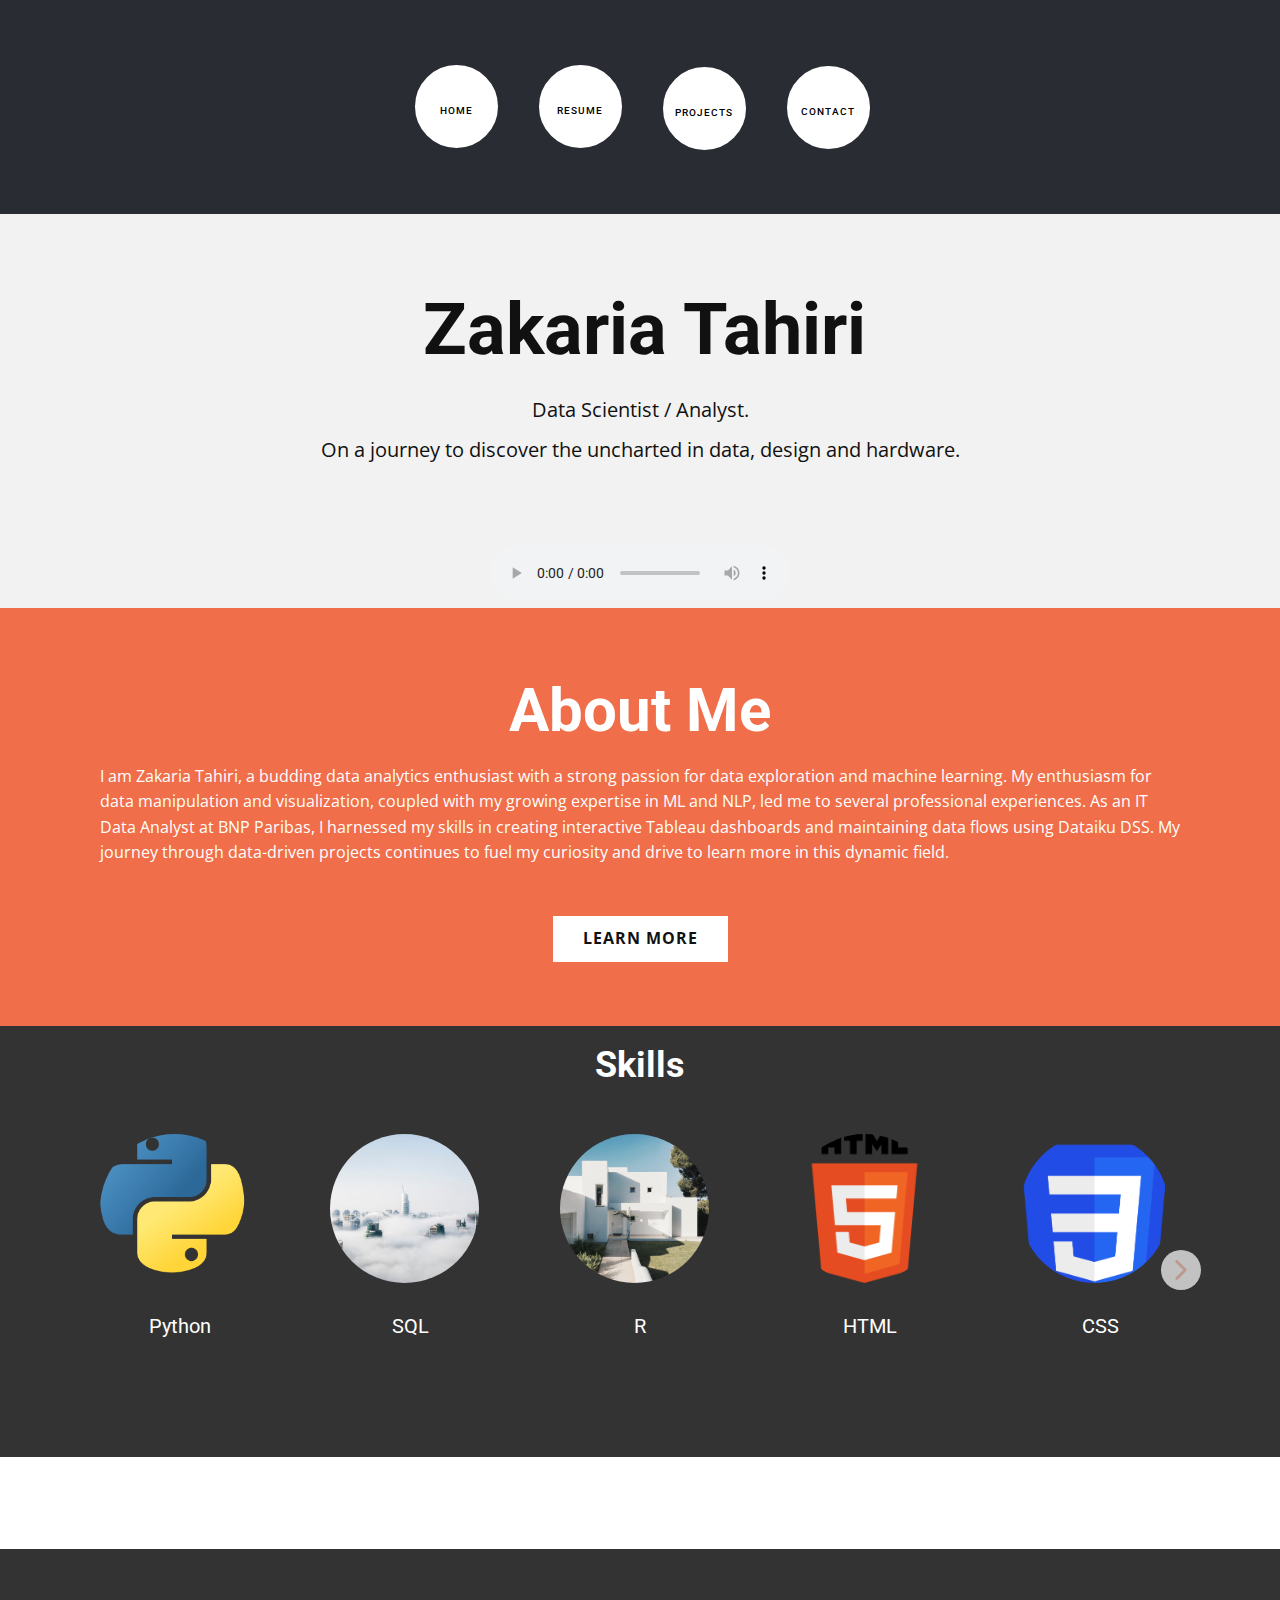
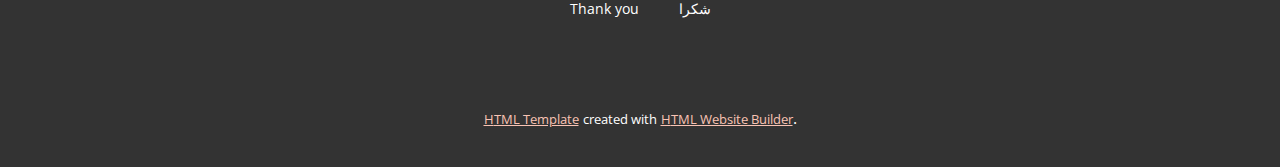
==== commit 9769fe07: "main edit" ====
--- a/index.html
+++ b/index.html
@@ -66,6 +66,10 @@
         </p>
       </div>
       
+      <audio controls autoplay>
+        <source id="myAudio" src="whispers of oxenfurt witcher 3.mp3" type="audio/mpeg">
+        Your browser does not support the audio element.
+      </audio>
       
       
       
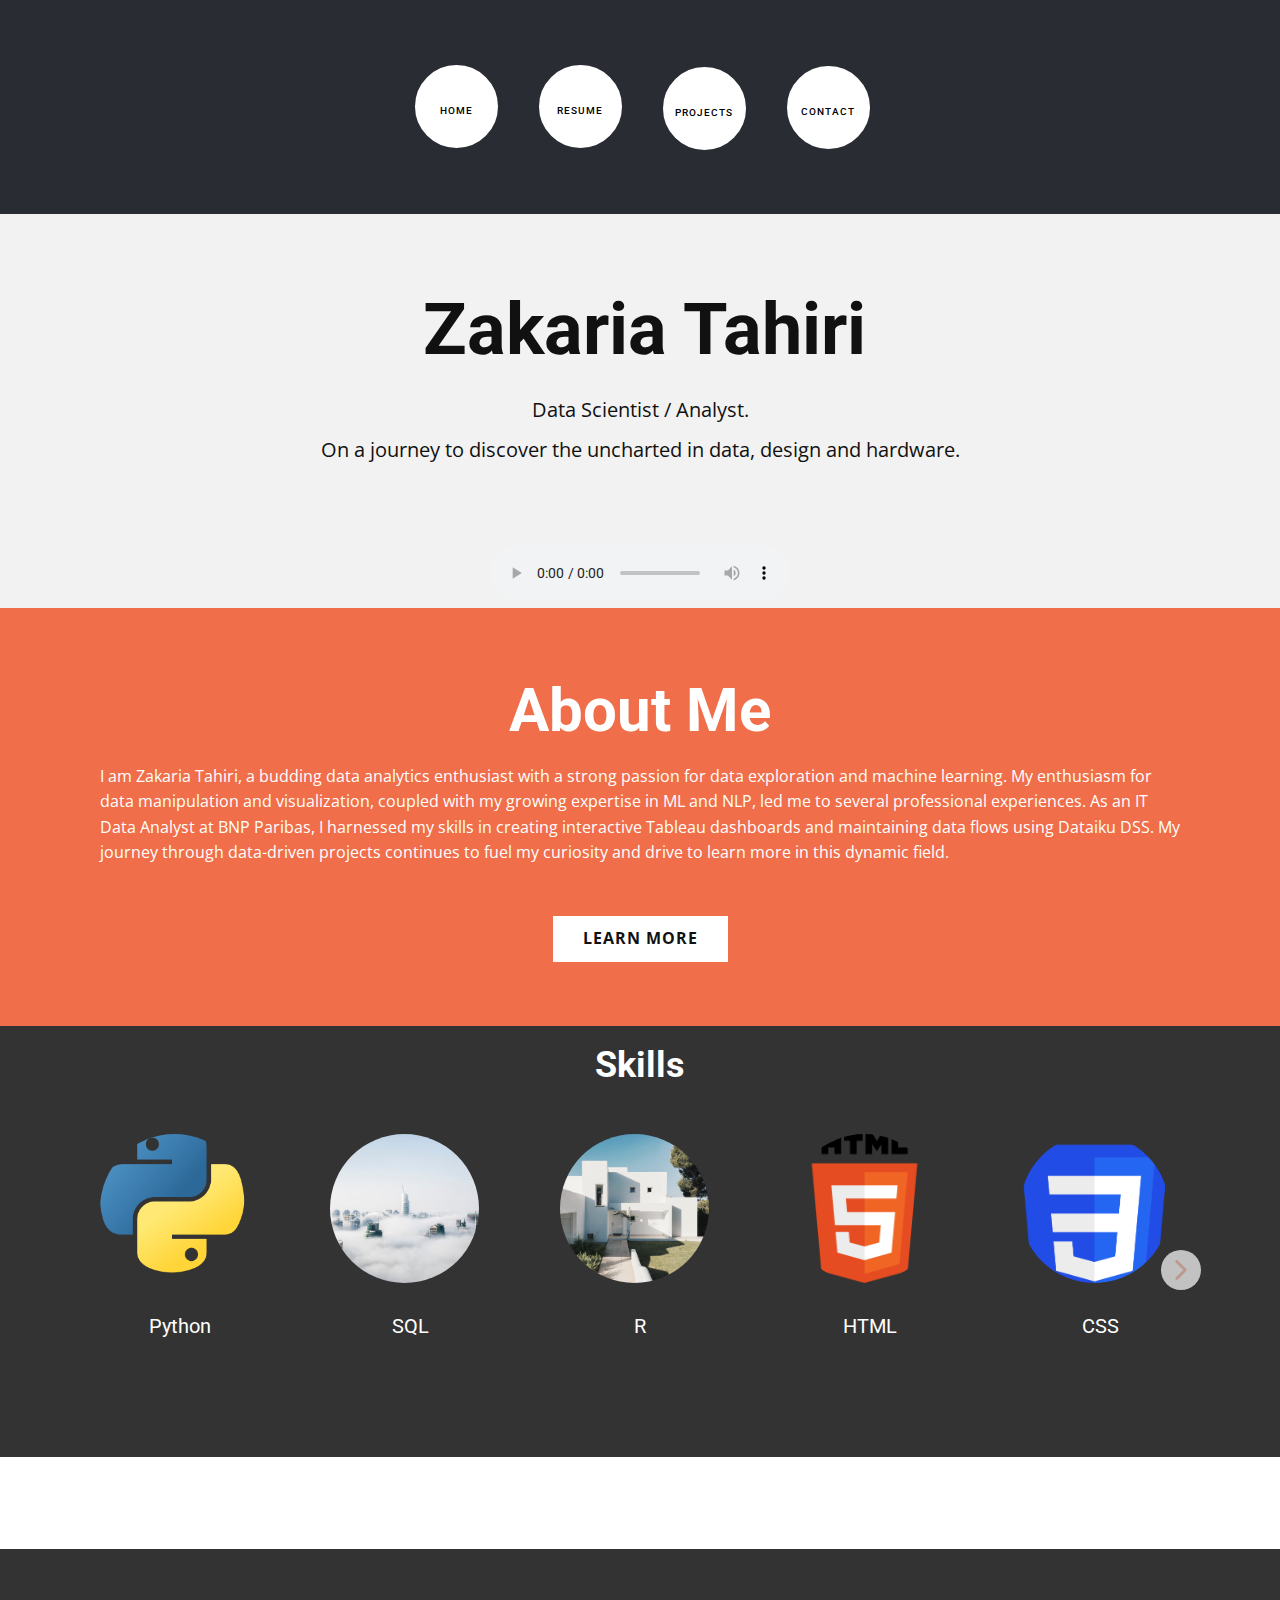
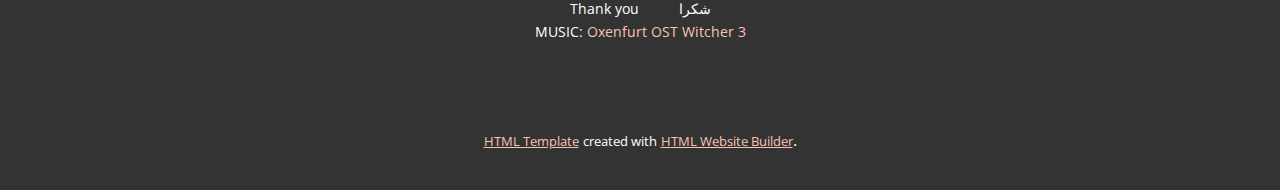
==== commit 01408d88: "main" ====
--- a/index.html
+++ b/index.html
@@ -188,8 +188,8 @@
     
     
     <footer class="u-align-center u-clearfix u-footer u-grey-80 u-footer" id="sec-68bd"><div class="u-clearfix u-sheet u-valign-middle u-sheet-1">
-        <p class="u-small-text u-text u-text-variant u-text-1">Thank you&nbsp; &nbsp; &nbsp; &nbsp; &nbsp; شكرا</p>
-      </div></footer>
+      <p class="u-small-text u-text u-text-variant u-text-1">Thank you&nbsp; &nbsp; &nbsp; &nbsp; &nbsp; شكرا<br>MUSIC: <a href="https://www.youtube.com/watch?v=qJkypXxRjFk">Oxenfurt OST Witcher 3</a></p>
+    </div></footer>
     <section class="u-backlink u-clearfix u-grey-80">
       <a class="u-link" href="https://nicepage.com/html-templates" target="_blank">
         <span>HTML Template</span>
